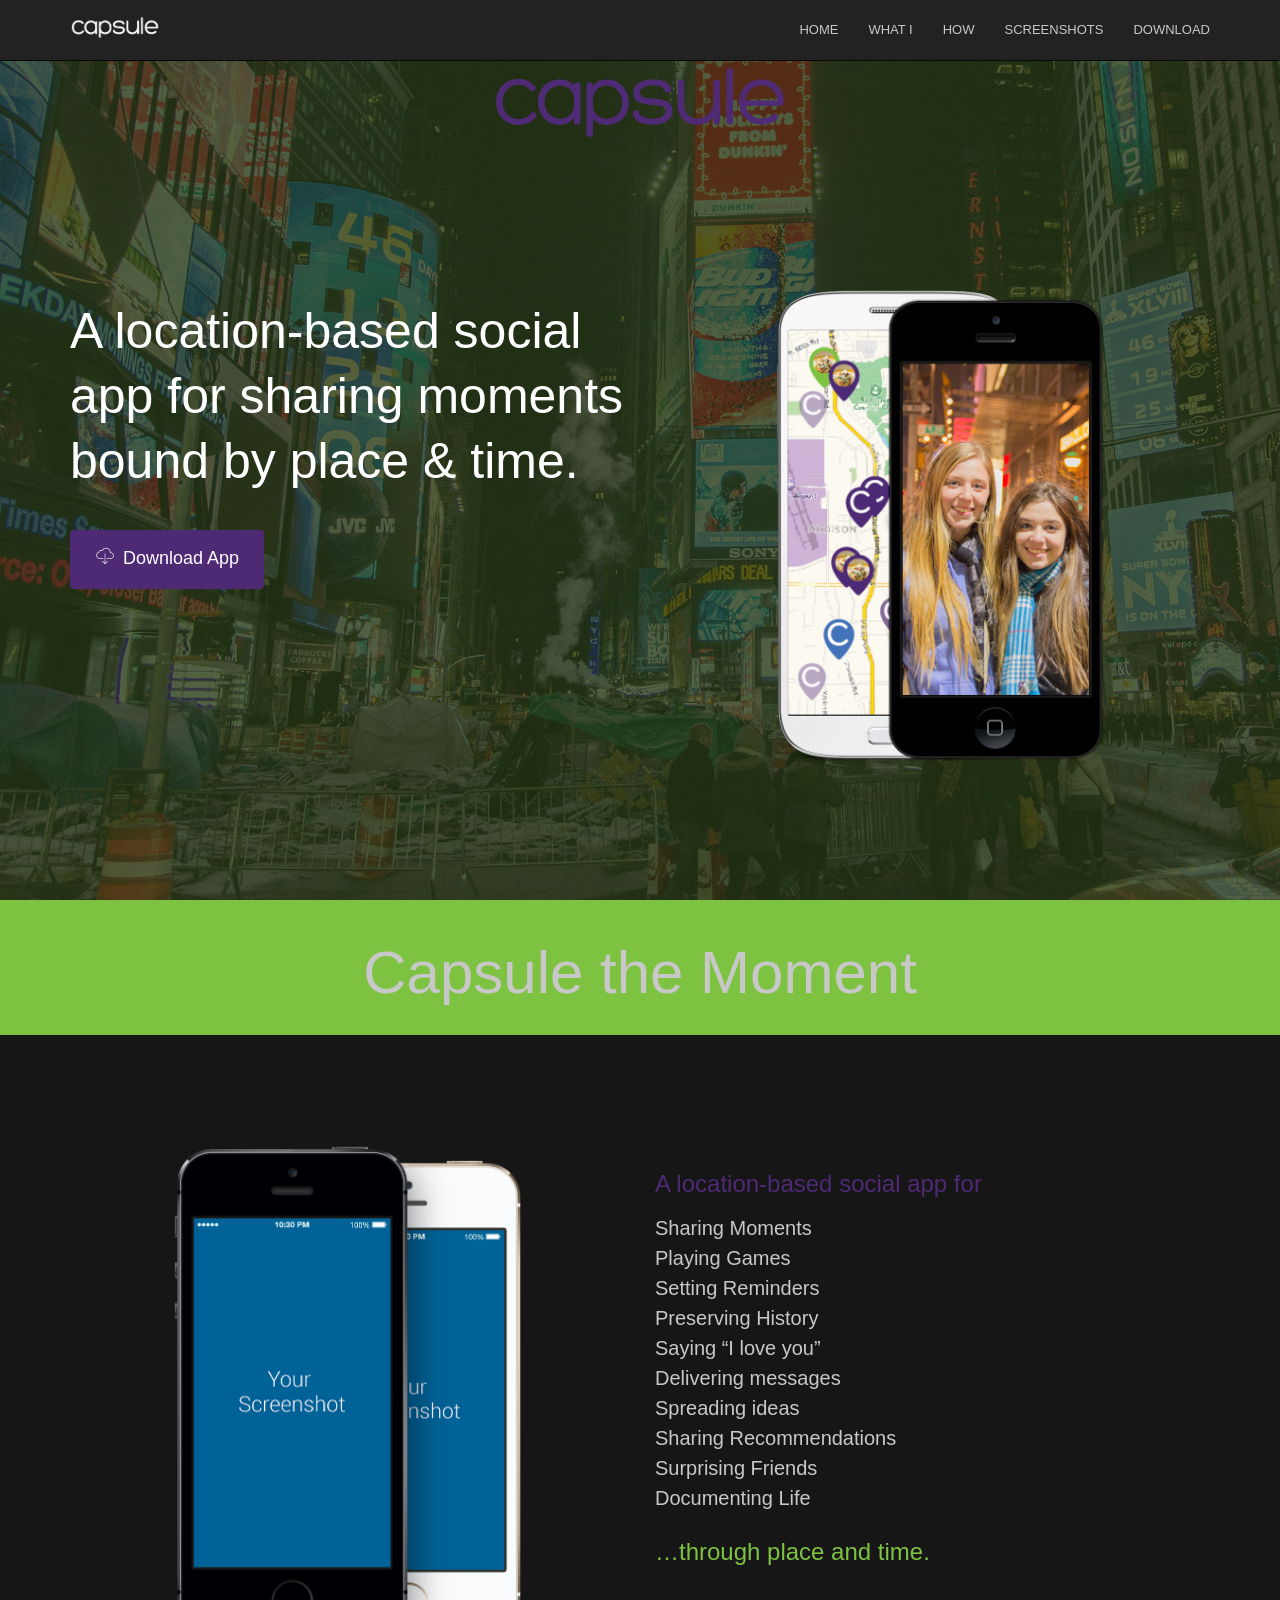
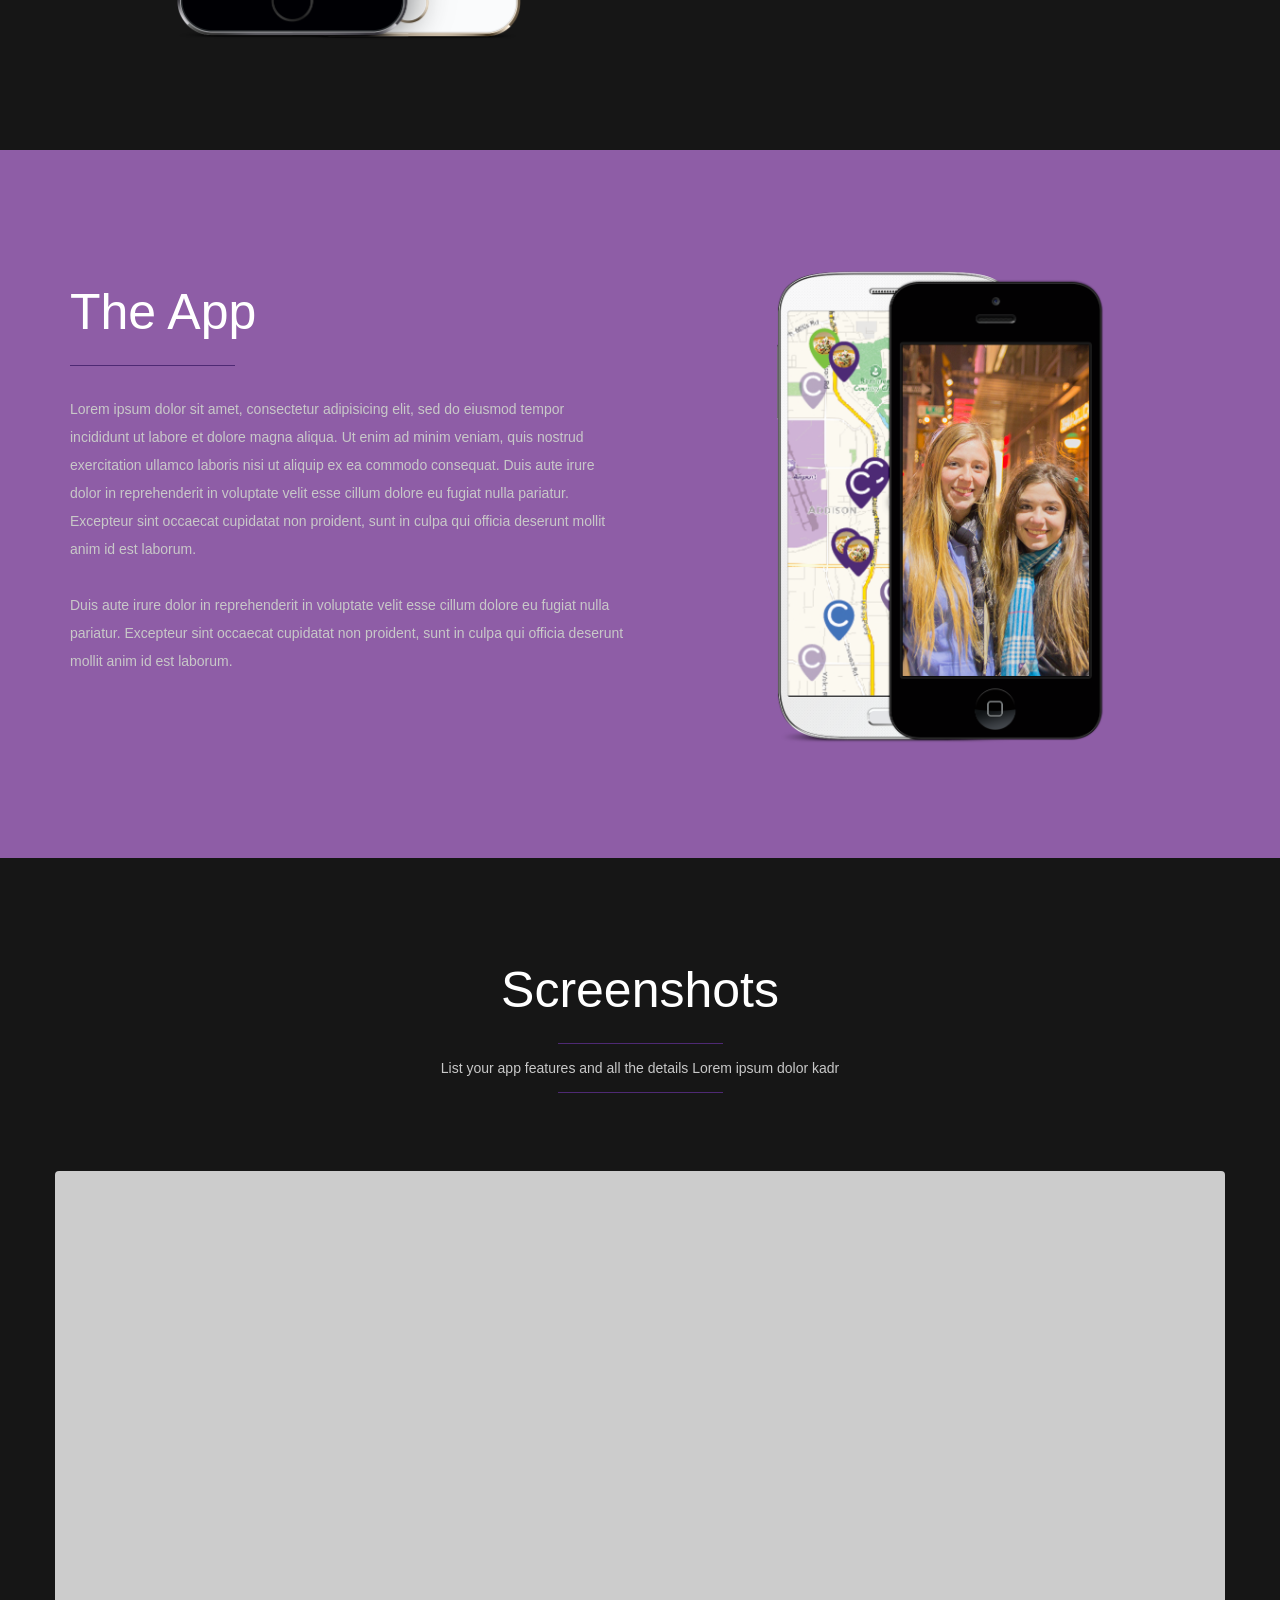
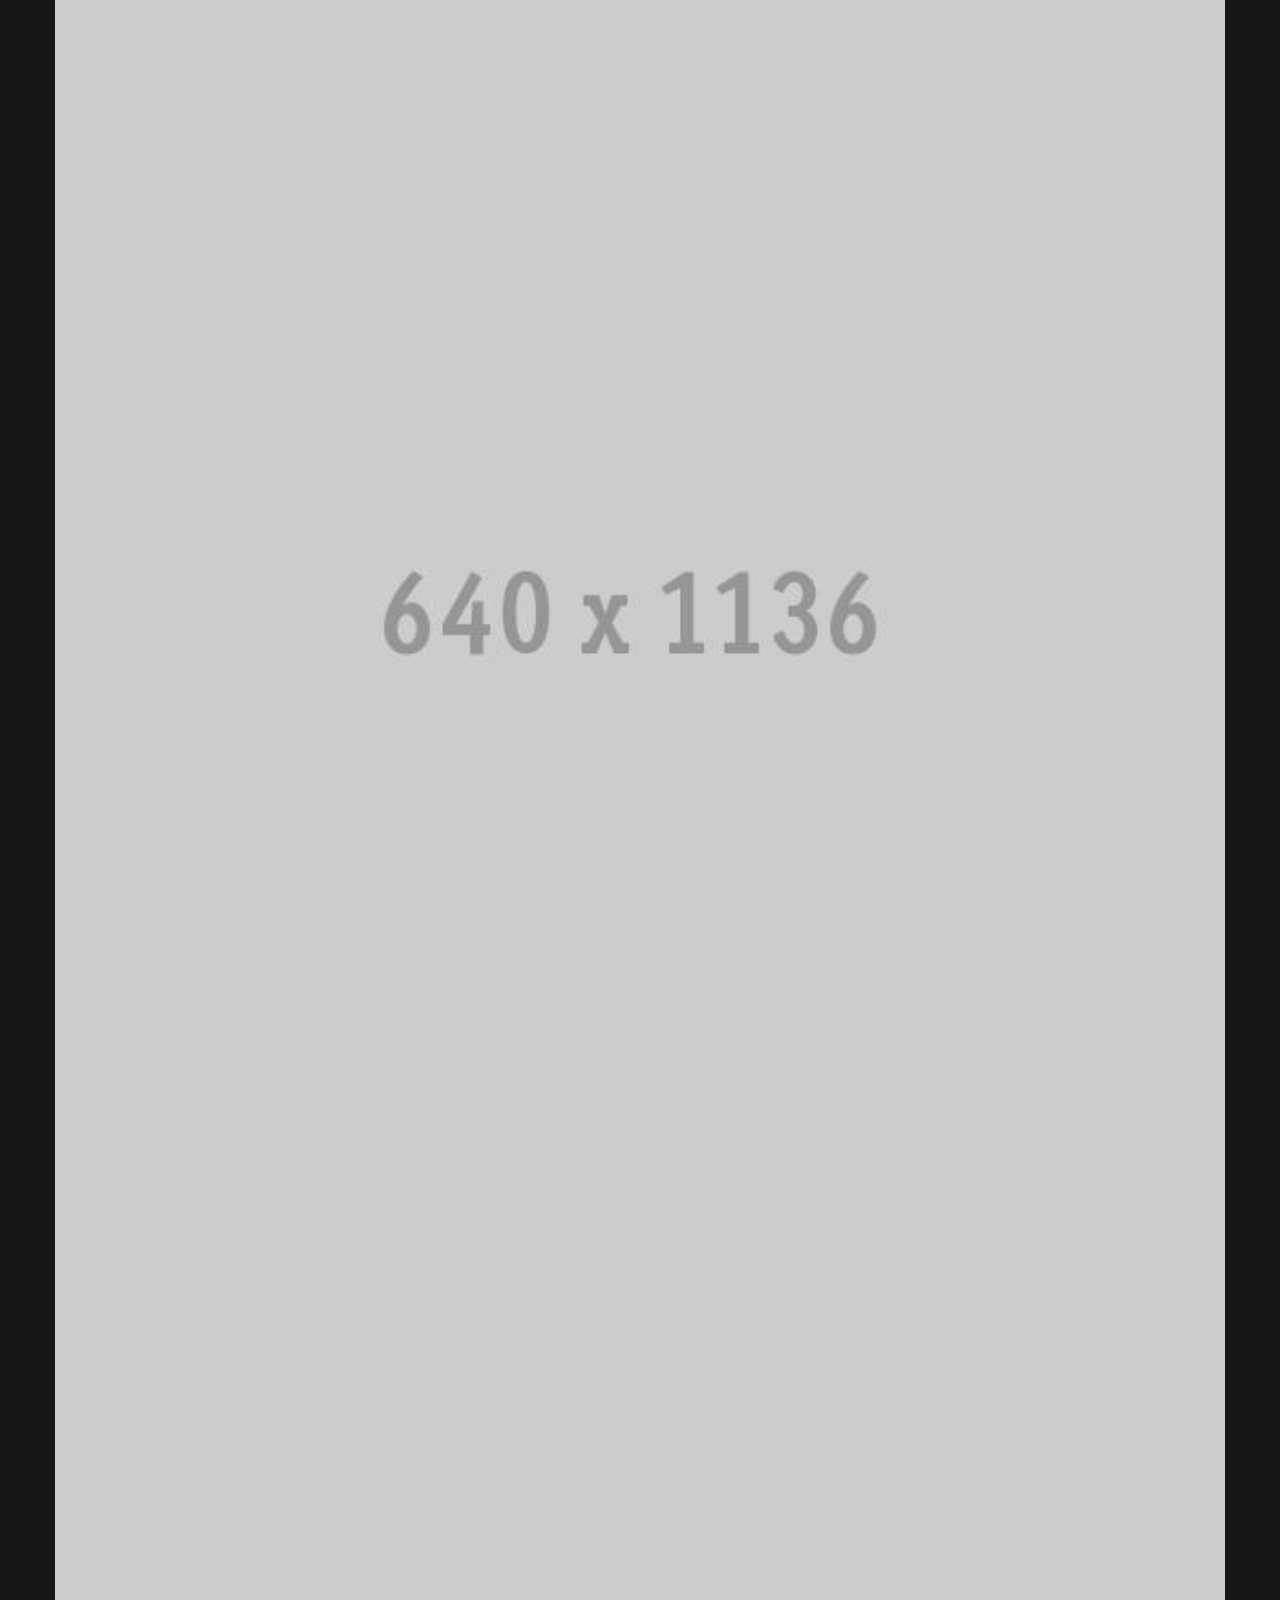
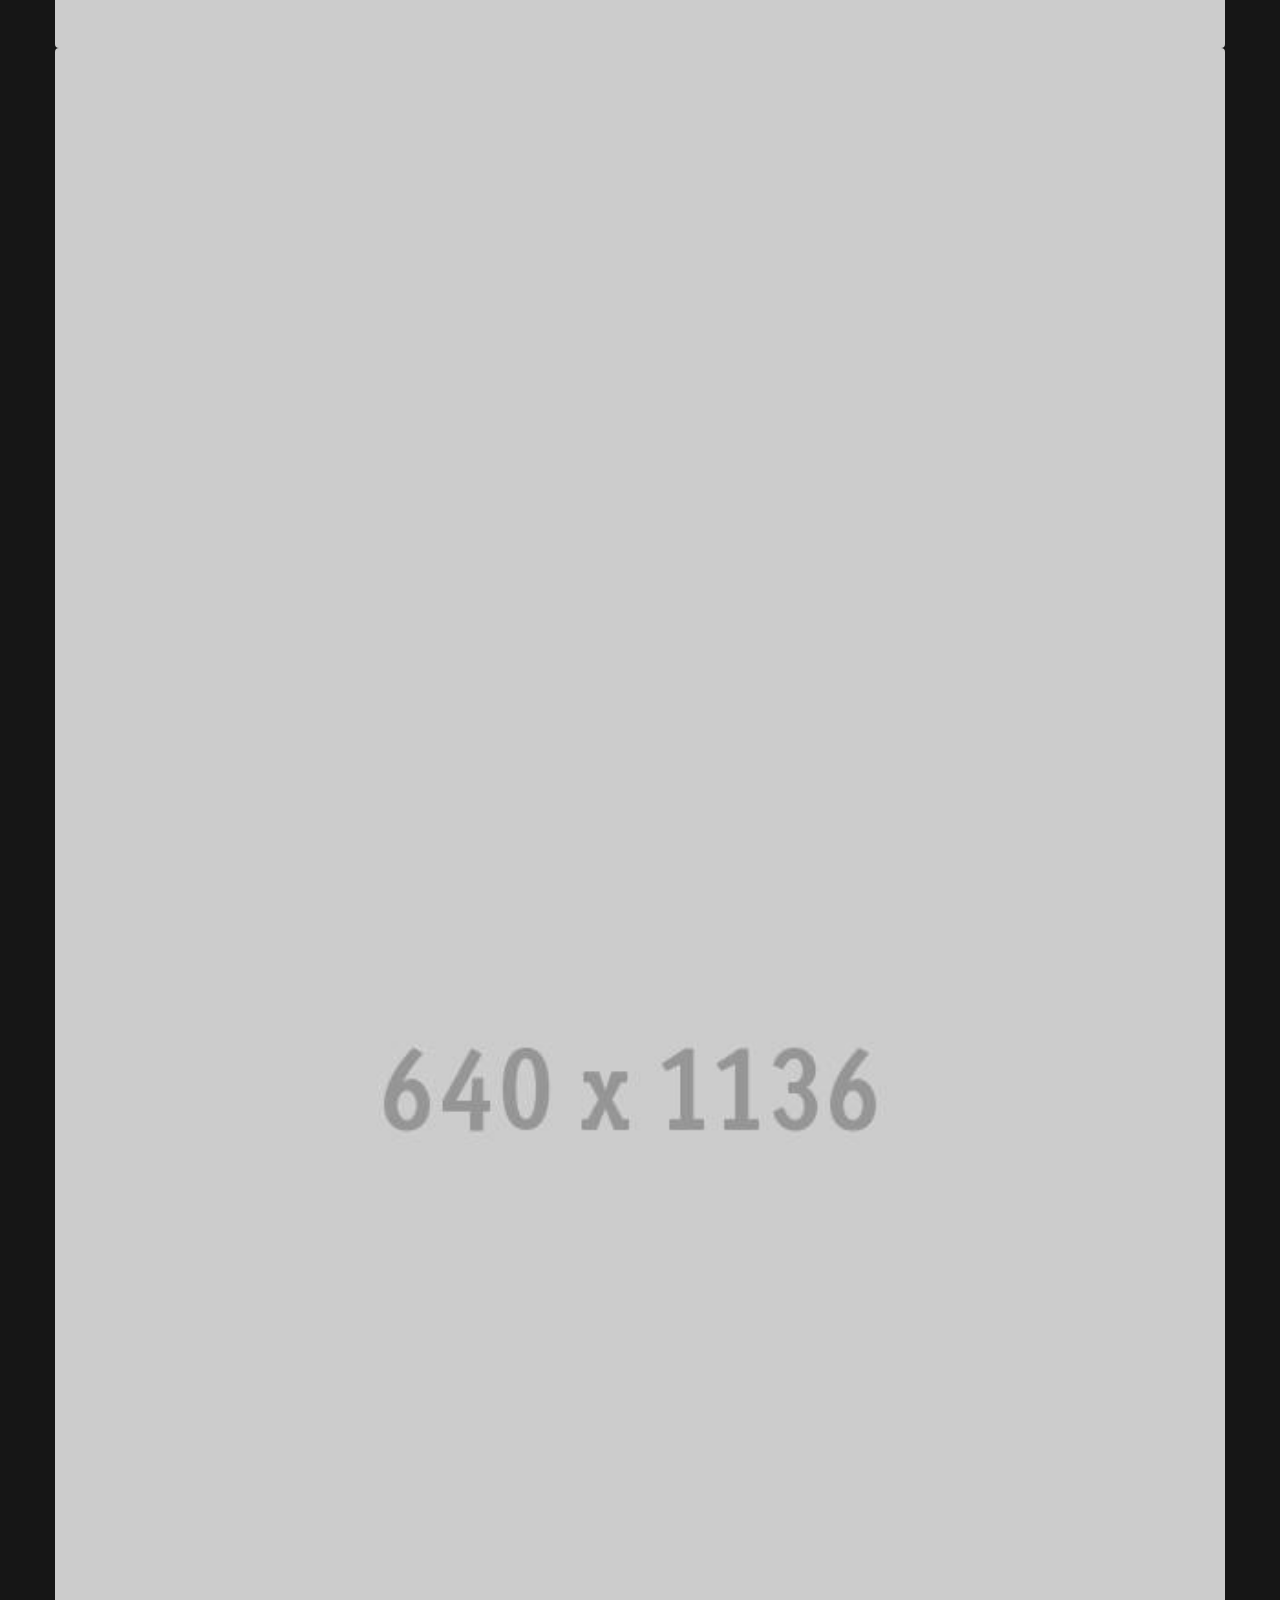
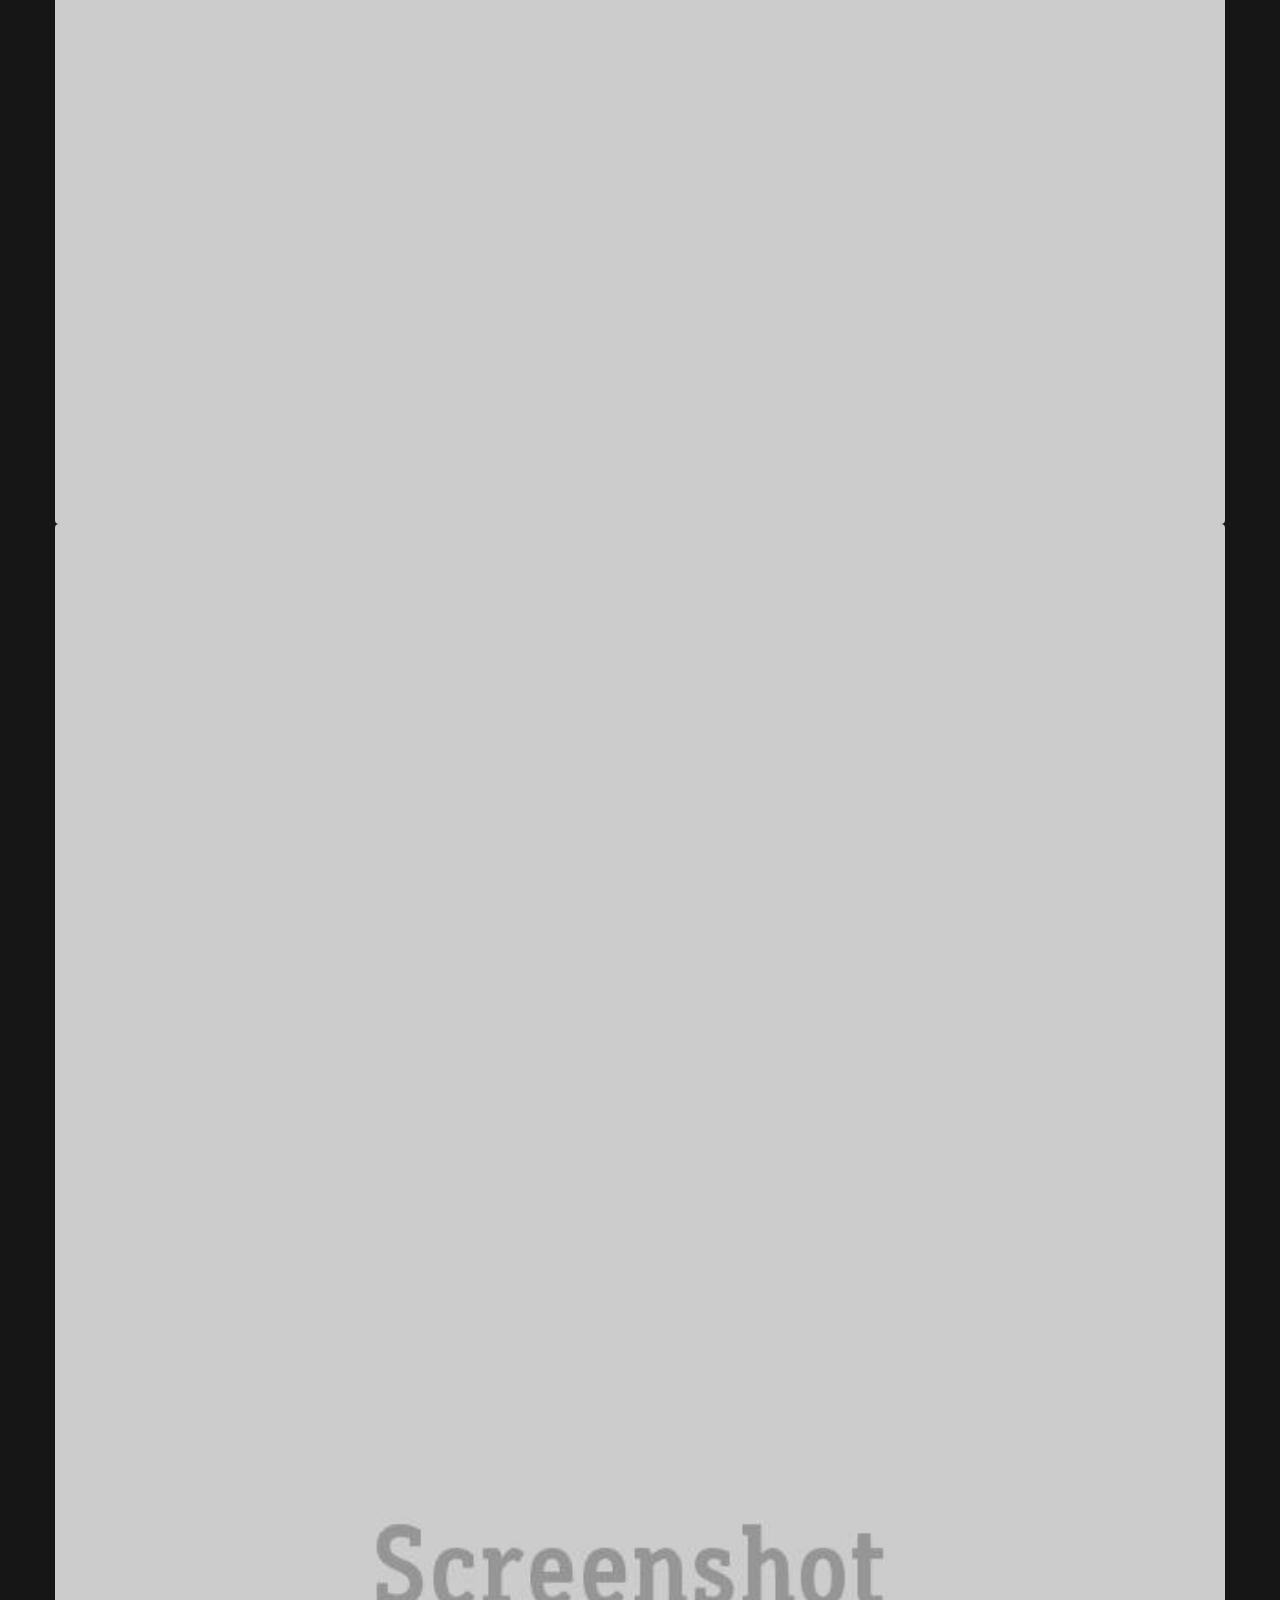
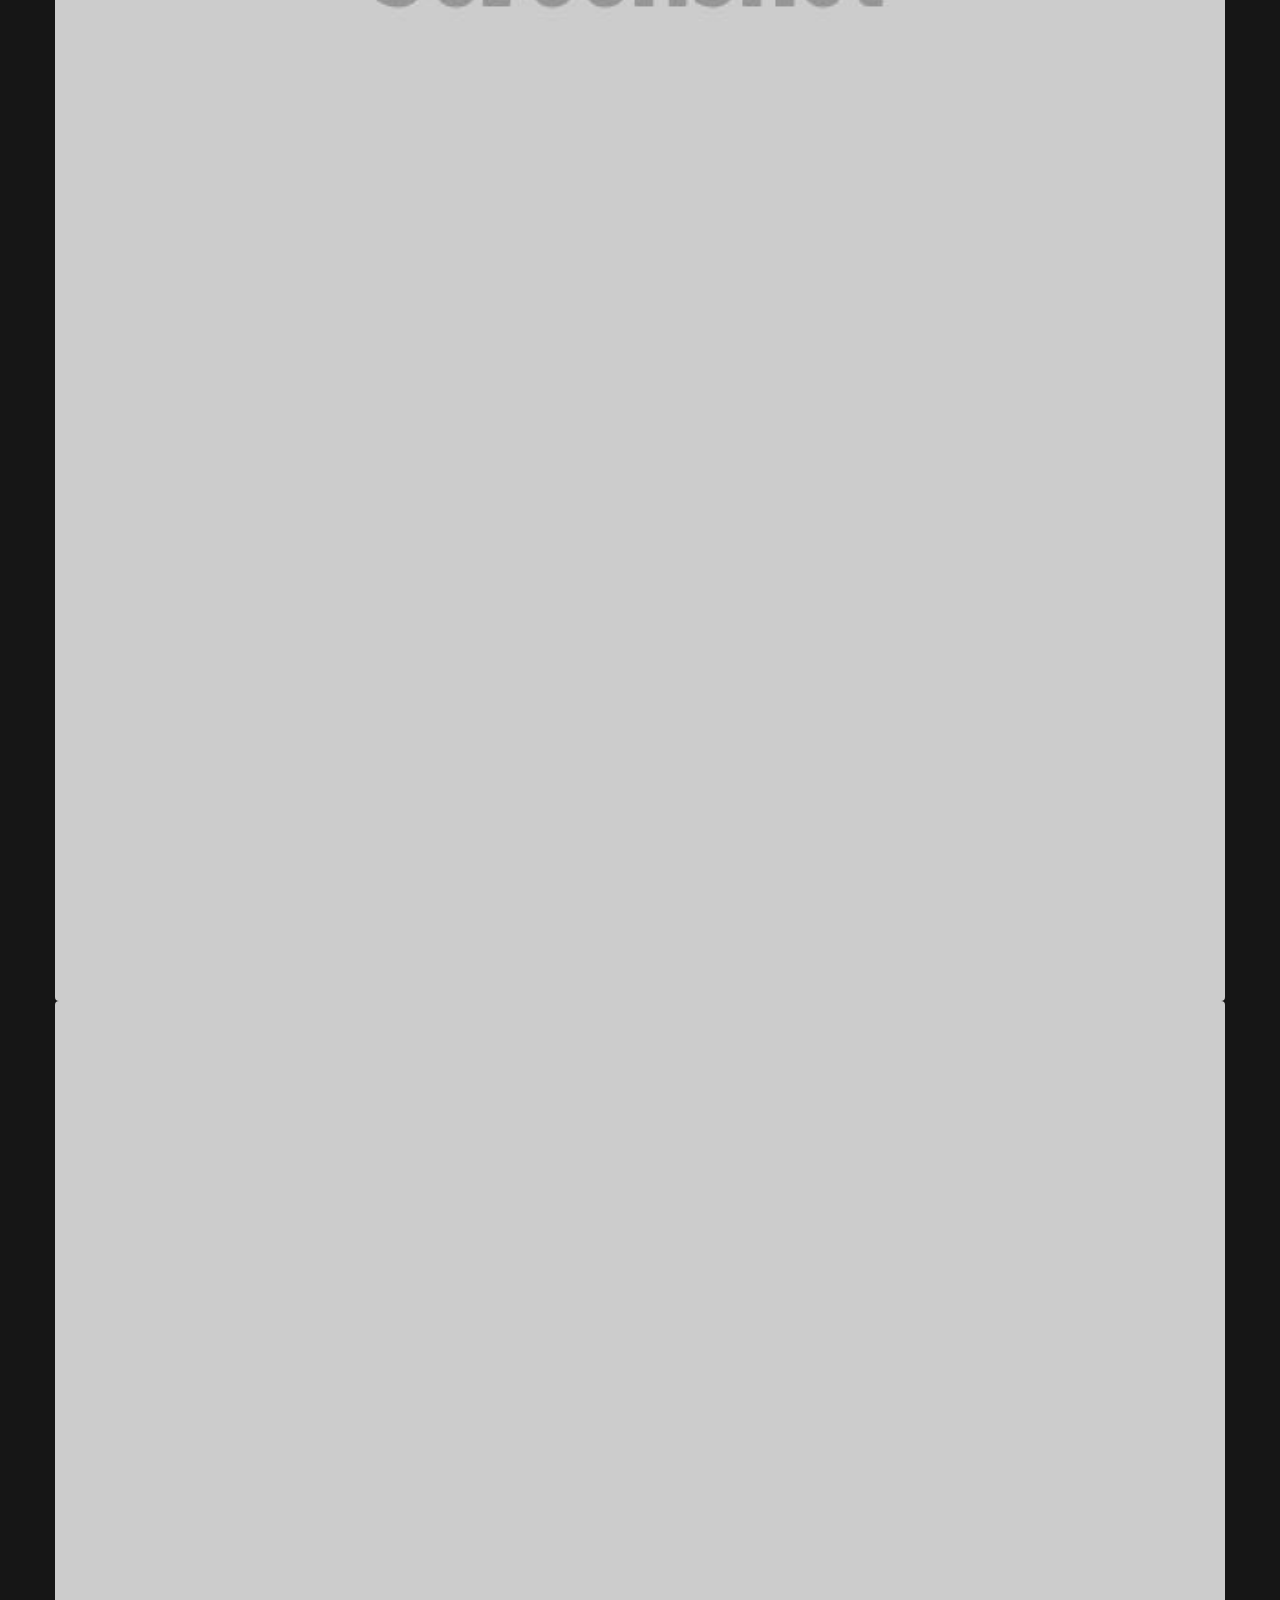
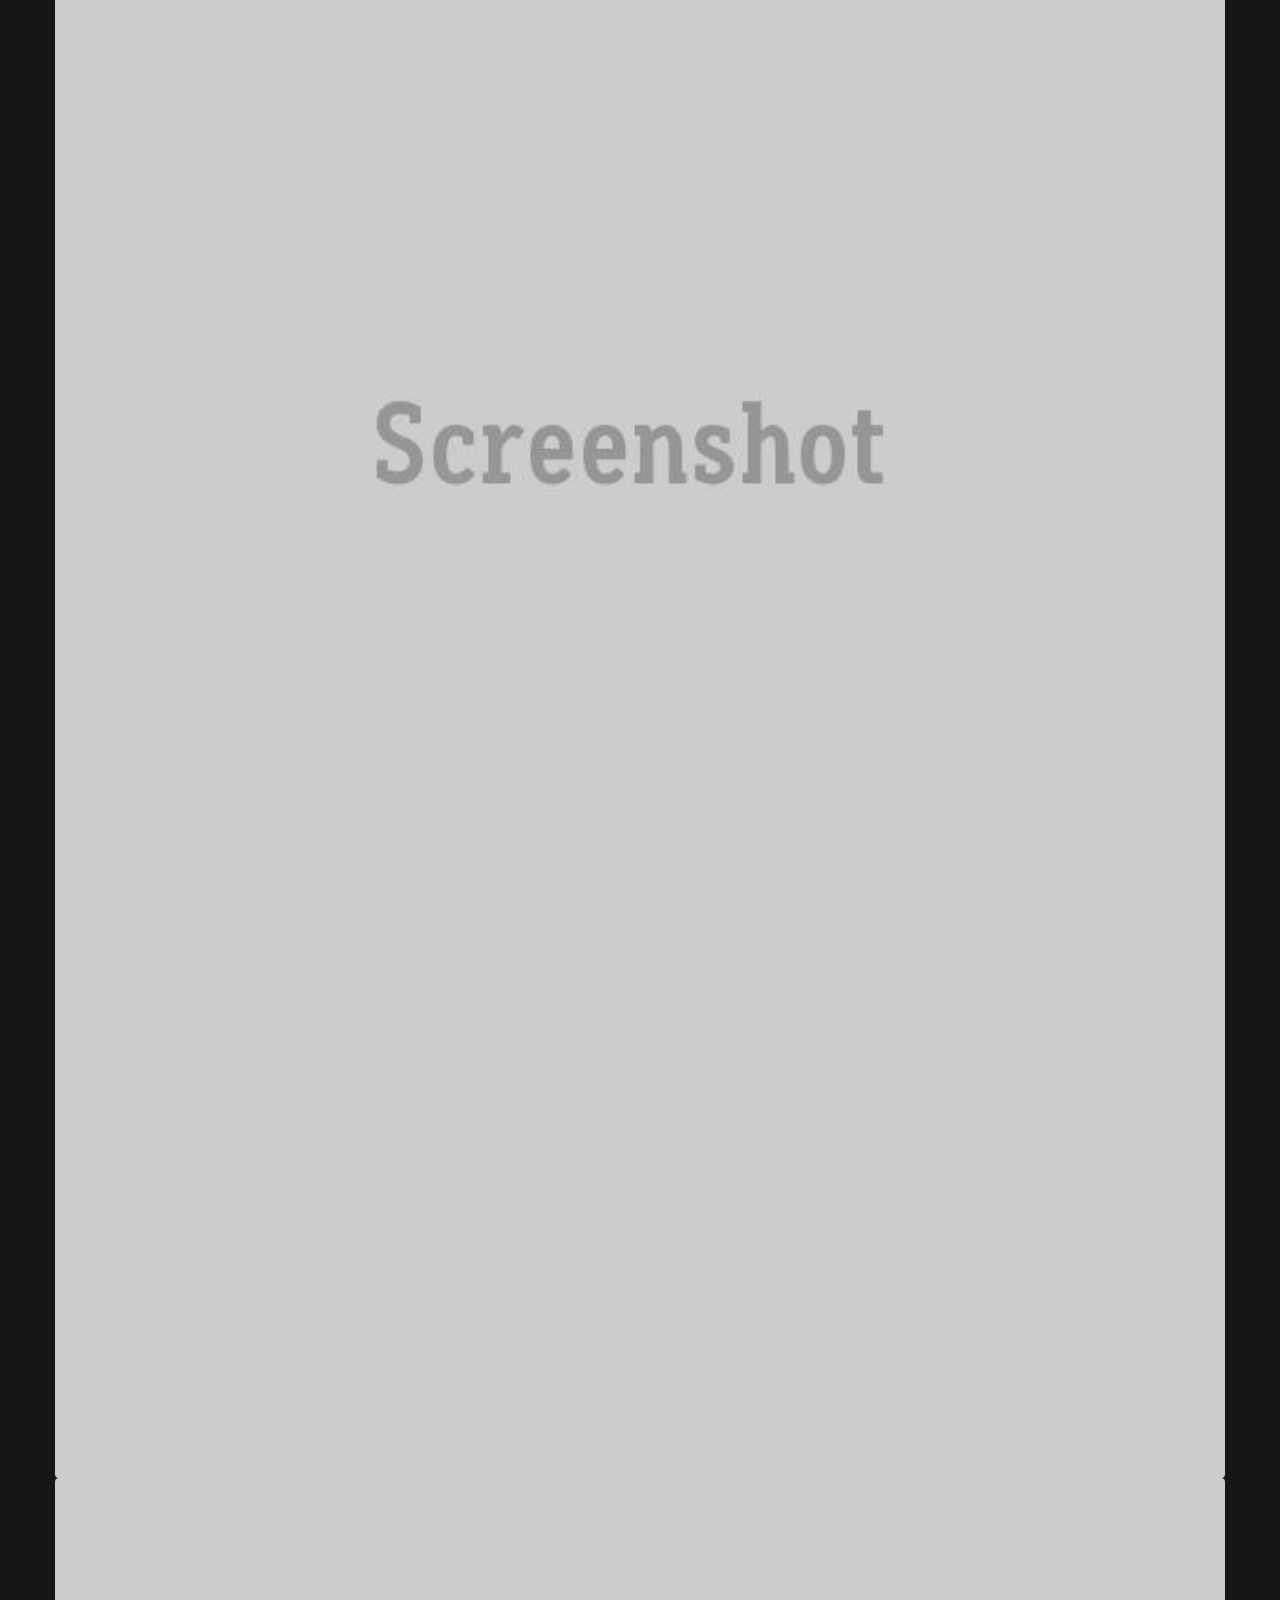
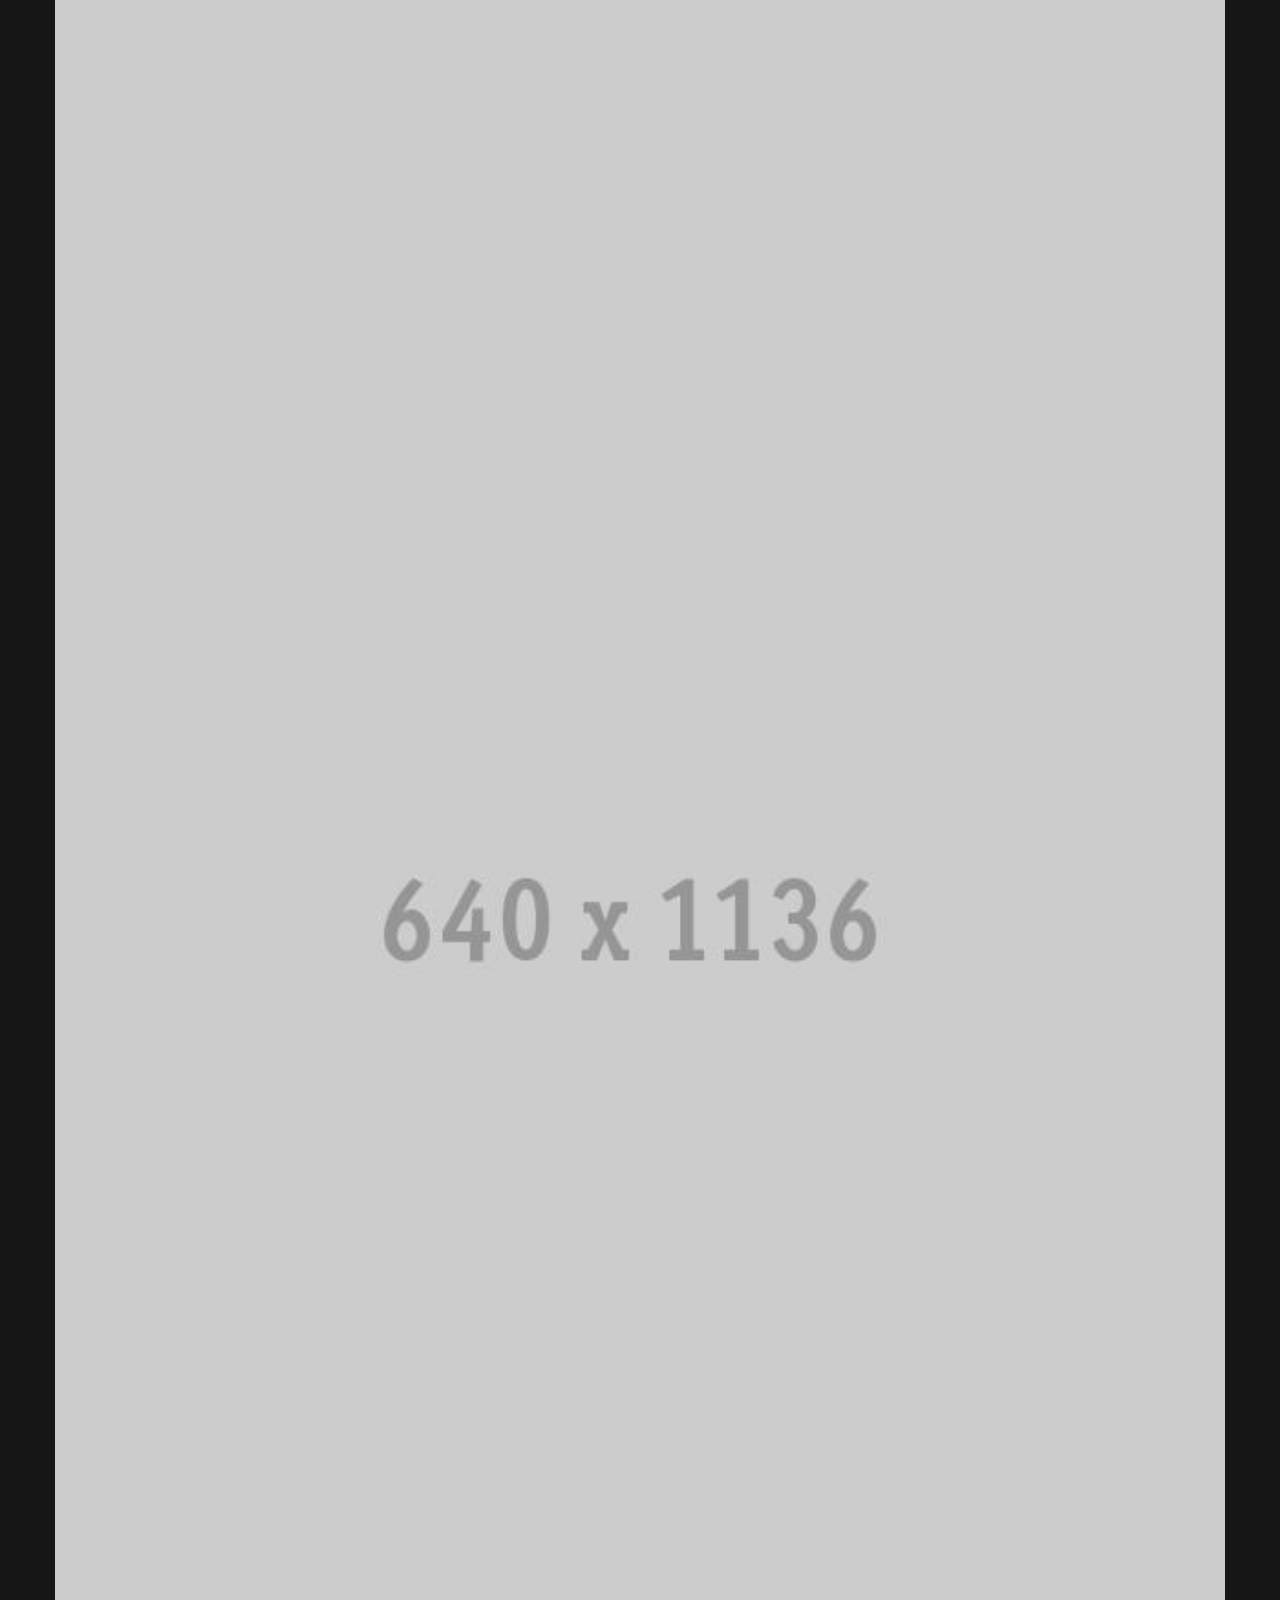
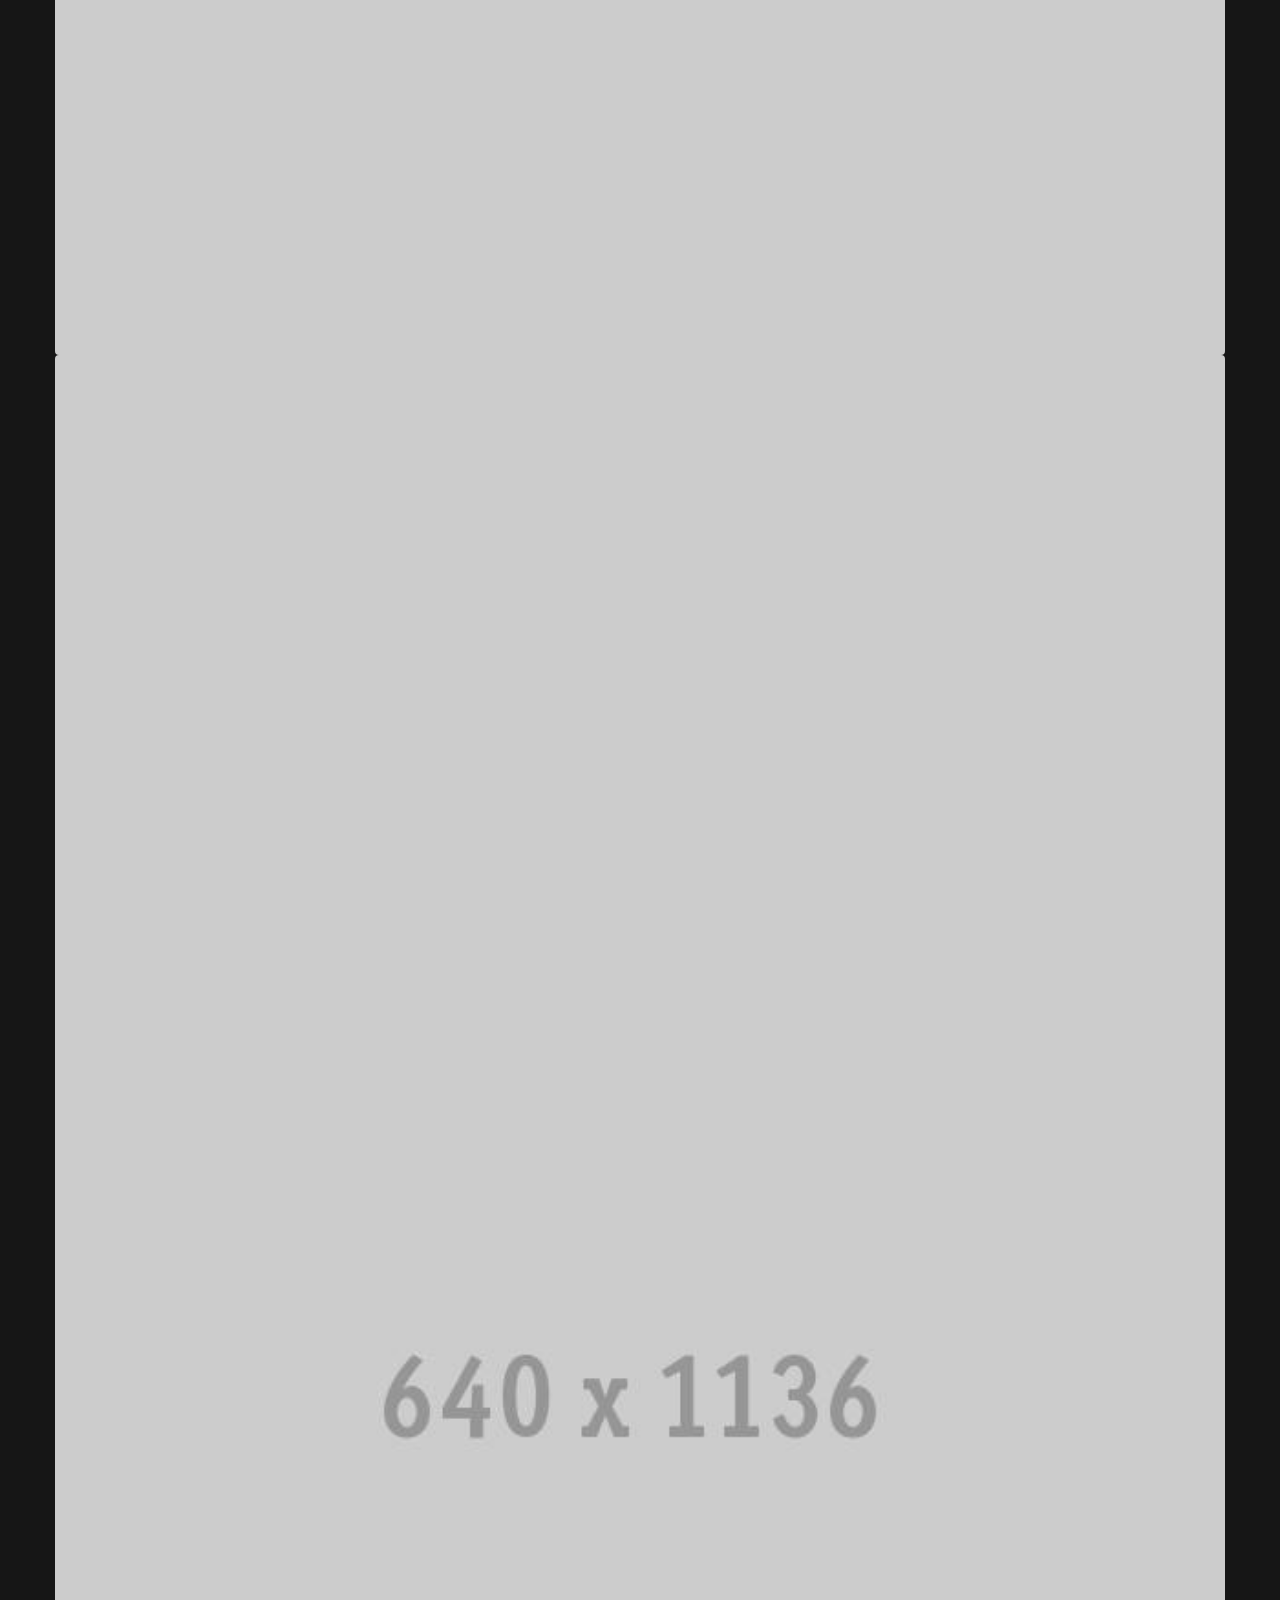
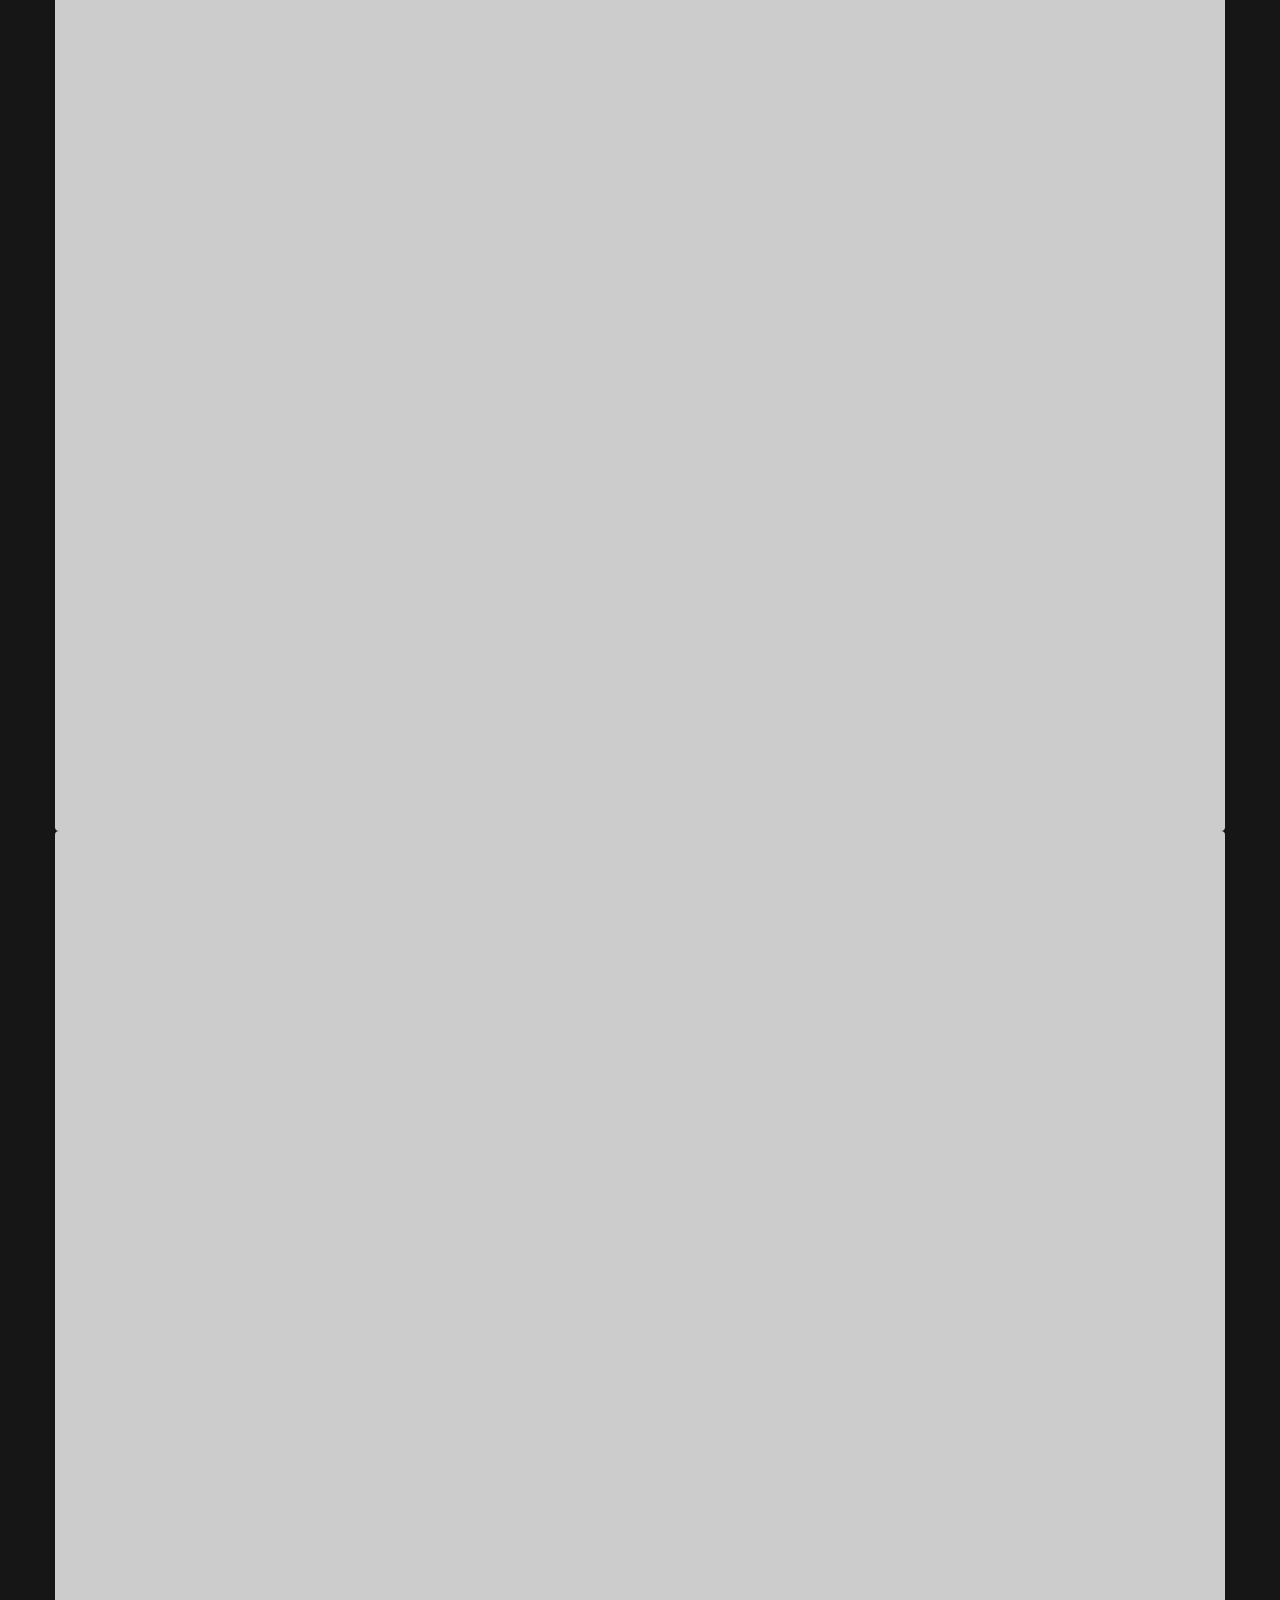
==== index.html @ 32f09cdf "copyright" ====
<!doctype html>
<html lang="en">
<head>
<meta charset="UTF-8">
<meta name="author" content="Mason Pelt">
<meta name="viewport" content="width=device-width, initial-scale=1, maximum-scale=1">

<!-- SITE TITLE -->
<title>Capsule The Moment</title>

<!-- =========================
      FAV AND TOUCH ICONS  
============================== -->
<link rel="icon" href="images/favicon.ico">
<link rel="apple-touch-icon" href="images/apple-touch-icon.png">
<link rel="apple-touch-icon" sizes="72x72" href="images/apple-touch-icon-72x72.png">
<link rel="apple-touch-icon" sizes="114x114" href="images/apple-touch-icon-114x114.png">

<!-- =========================
     STYLESHEETS   
============================== -->
<!-- BOOTSTRAP -->
<link rel="stylesheet" href="css/bootstrap.min.css">

<!-- FONT ICONS -->
<link rel="stylesheet" href="assets/elegant-icons/style.css">
<link rel="stylesheet" href="assets/app-icons/styles.css">
<!--[if lte IE 7]><script src="lte-ie7.js"></script><![endif]-->

<!-- WEB FONTS -->
<link href='http://fonts.googleapis.com/css?family=Roboto:100,300,100italic,400,300italic' rel='stylesheet' type='text/css'>

<!-- CAROUSEL AND LIGHTBOX -->
<link rel="stylesheet" href="css/owl.theme.css">
<link rel="stylesheet" href="css/owl.carousel.css">
<link rel="stylesheet" href="css/nivo-lightbox.css">
<link rel="stylesheet" href="css/nivo_themes/default/default.css">

<!-- ANIMATIONS -->
<link rel="stylesheet" href="css/animate.min.css">

<!-- CUSTOM STYLESHEETS -->
<link rel="stylesheet" href="css/styles.css">

<!-- COLORS -->
<link rel="stylesheet" href="css/colors/purple.css"> <!-- DEFAULT COLOR/ CURRENTLY USING -->

<!-- RESPONSIVE FIXES -->
<link rel="stylesheet" href="css/responsive.css">


<!--[if lt IE 9]>
			<script src="js/html5shiv.js"></script>
			<script src="js/respond.min.js"></script>
<![endif]-->

<!-- JQUERY -->
<script src="http://ajax.googleapis.com/ajax/libs/jquery/1.9.1/jquery.min.js"></script>

</head>

<body>
<!-- =========================
     PRE LOADER       
============================== -->
<div class="preloader">
  <div class="status">&nbsp;</div>
</div>

<!-- =========================
     HEADER   
============================== -->
<header class="header" data-stellar-background-ratio="0.5" id="home">

<!-- COLOR OVER IMAGE -->
<div class="color-overlay"> <!-- To make header full screen. Use .full-screen class with color overlay. Example: <div class="color-overlay full-screen">  -->
	
	<!-- STICKY NAVIGATION -->
	<div class="navbar navbar-inverse bs-docs-nav navbar-fixed-top sticky-navigation">
		<div class="container">
        <div class="navbar-header">
			<a class="navbar-brand" href="#"><img src="images/logo-white.png" alt=""></a>  
				<!-- LOGO ON STICKY NAV BAR -->
				<button type="button" class="navbar-toggle" data-toggle="collapse" data-target="#kane-navigation">
				<span class="sr-only">Toggle navigation</span>
				<span class="icon-bar"></span>
				<span class="icon-bar"></span>
				<span class="icon-bar"></span>
				</button>
			</div>
			
			<!-- NAVIGATION LINKS -->
			<div class="navbar-collapse collapse" id="kane-navigation">
				<ul class="nav navbar-nav navbar-right main-navigation">
					<li><a href="#home">Home</a></li>
					<li><a href="#brief1">What i</a></li>
					<li><a href="#brief2">How</a></li>
					<li><a href="#screenshot-section">Screenshots</a></li>
					<li><a href="#download">Download</a></li>
				</ul>
			</div>
		</div> <!-- /END CONTAINER -->
	</div> <!-- /END STICKY NAVIGATION -->
	
	
	<!-- CONTAINER -->
	<div class="container">
		
		<!-- ONLY LOGO ON HEADER -->
		<div class="only-logo">
			<div class="navbar">
				<div class="navbar-header">
					<img src="images/logo@2x.png" alt="">
				</div>
			</div>
		</div> <!-- /END ONLY LOGO ON HEADER -->
		
		<div class="row home-contents">
			<div class="col-md-6 col-sm-6">
				
				<!-- HEADING AND BUTTONS -->
				<div class="intro-section">
					
					<!-- WELCOM MESSAGE -->
					<h2 class="intro">A location-based social app for sharing moments bound by place & time. </h2>			
					<!-- BUTTON -->
					<div class="buttons" id="download-button">
						
						<a href="#download" class="btn btn-default btn-lg standard-button"><i class="icon-app-download"></i>Download App</a>
						
					</div>
					<!-- /END BUTTONS -->
					
				</div>
				<!-- /END HEADNING AND BUTTONS -->
				
			</div>
			
			
			<div class="col-md-6 col-sm-6 hidden-xs">
			    
			    <!-- PHONE IMAGE WILL BE HIDDEN IN TABLET PORTRAIT AND MOBILE-->
			    <div class="phone-image">
			    <img src="images/2-iphone-right.png" class="img-responsive" alt="">
			    </div>
			    
			</div>
			
		</div>
		<!-- /END ROW -->
		
	</div>
	<!-- /END CONTAINER -->
</div>
<!-- /END COLOR OVERLAY -->
</header>
<!-- /END HEADER -->

<!-- =========================
     FEATURES 
============================== -->
				<!-- FEATURE HEADING AND DESCRIPTION -->
				<div class="fetaure-details">
						 <h1>Capsule the Moment</h1>
					</p>
				</div>

</section>
<!-- =========================
     BRIEF LEFT SECTION 
============================== -->
<section class="app-brief deep-dark-bg" id="brief1">

<div class="container">
	
	<div class="row">
		
		<!-- PHONES IMAGE -->
		<div class="col-md-6 wow fadeInRight animated" data-wow-offset="10" data-wow-duration="1.5s">
			<div class="phone-image">
				<img src="images/2-iphone-left.png" alt="">
			</div>
		</div>
		
		<!-- RIGHT SIDE WITH BRIEF -->
		<div class="col-md-6 left-align wow fadeInLeft animated" data-wow-offset="10" data-wow-duration="1.5s">
			
			<!-- SECTION TITLE -->
			<h3 class="purple-text">A location-based social app for</h3>
			<ul>
	<h4><li>Sharing Moments</li>
	<li>Playing Games</li>
	<li>Setting Reminders</li>
	<li>Preserving History</li>
	<li>Saying “I love you”</li>
	<li>Delivering messages</li>
	<li>Spreading ideas</li>
	<li>Sharing Recommendations</li>
	<li>Surprising Friends</li>
	<li>Documenting Life</li></h4>
</ul>
<h3 class="green-text">…through place and time.</h3>
		</div>
		<!-- /END RIGHT BRIEF -->
		
	</div>
	<!-- /END ROW -->
	
</div>
<!-- /END CONTAINER -->

</section>
<!-- /END SECTION -->


<!-- =========================
     BRIEF RIGHT SECTION 
============================== -->
<section class="app-brief" id="brief2">

<div class="container">
	
	<div class="row">
		
		<!-- BRIEF -->
		<div class="col-md-6 left-align wow fadeInLeft animated" data-wow-offset="10" data-wow-duration="1.5s">
			
			<!-- SECTION TITLE -->
			<h2 class="white-text">The App</h2>
			
			<div class="colored-line-left">
			</div>
			
			<p>
				Lorem ipsum dolor sit amet, consectetur adipisicing elit, sed do eiusmod tempor incididunt ut labore et dolore magna aliqua. Ut enim ad minim veniam, quis nostrud exercitation ullamco laboris nisi ut aliquip ex ea commodo consequat. Duis aute irure dolor in reprehenderit in voluptate velit esse cillum dolore eu fugiat nulla pariatur. Excepteur sint occaecat cupidatat non proident, sunt in culpa qui officia deserunt mollit anim id est laborum.<br/><br/>
				Duis aute irure dolor in reprehenderit in voluptate velit esse cillum dolore eu fugiat nulla pariatur. Excepteur sint occaecat cupidatat non proident, sunt in culpa qui officia deserunt mollit anim id est laborum.
			</p>
			
		</div>
		<!-- /ENDBRIEF -->
		
		<!-- PHONES IMAGE -->
		<div class="col-md-6 wow fadeInRight animated" data-wow-offset="10" data-wow-duration="1.5s">
			<div class="phone-image">
				<img src="images/2-iphone-right.png" alt="">
			</div>
		</div>
		<!-- /END PHONES IMAGE -->
		
	</div>
	<!-- /END ROW -->
	
</div>
<!-- /END CONTAINER -->

</section>
<!-- /END SECTION -->

<!-- =========================
     SCREENSHOTS
============================== -->
<section class="screenshots deep-dark-bg" id="screenshot-section">

<div class="container">
	
	<!-- SECTION HEADER -->
	<div class="section-header wow fadeIn animated" data-wow-offset="10" data-wow-duration="1.5s">
		
		<!-- SECTION TITLE -->
		<h2 class="white-text">Screenshots</h2>
		
		<div class="colored-line">
		</div>
		<div class="section-description">
			List your app features and all the details Lorem ipsum dolor kadr
		</div>
		<div class="colored-line">
		</div>
		
	</div>
	<!-- /END SECTION HEADER -->
	
	<div class="row wow bounceIn animated" data-wow-offset="10" data-wow-duration="1.5s">
		
		<div id="screenshots" class="owl-carousel owl-theme">
			
			<div class="shot">
				<a href="images/screenshots/1.jpg" data-lightbox-gallery="screenshots-gallery"><img src="images/screenshots/1.jpg" alt="Screenshot"></a>
			</div>
			
			<div class="shot">
				<a href="images/screenshots/3.jpg" data-lightbox-gallery="screenshots-gallery"><img src="images/screenshots/3.jpg" alt="Screenshot"></a>
			</div>
			
			<div class="shot">
				<a href="images/screenshots/2.jpg" data-lightbox-gallery="screenshots-gallery"><img src="images/screenshots/2.jpg" alt="Screenshot"></a>
			</div>
			
			<div class="shot">
				<a href="images/screenshots/4.jpg" data-lightbox-gallery="screenshots-gallery"><img src="images/screenshots/4.jpg" alt="Screenshot"></a>
			</div>
			
			<div class="shot">
				<a href="images/screenshots/1.jpg" data-lightbox-gallery="screenshots-gallery"><img src="images/screenshots/1.jpg" alt="Screenshot"></a>
			</div>
			
			<div class="shot">
				<a href="images/screenshots/3.jpg" data-lightbox-gallery="screenshots-gallery"><img src="images/screenshots/3.jpg" alt="Screenshot"></a>
			</div>
			
			<div class="shot">
				<a href="images/screenshots/2.jpg" data-lightbox-gallery="screenshots-gallery"><img src="images/screenshots/2.jpg" alt="Screenshot"></a>
			</div>
			
			<div class="shot">
				<a href="images/screenshots/4.jpg" data-lightbox-gallery="screenshots-gallery"><img src="images/screenshots/4.jpg" alt="Screenshot"></a>
			</div>
			
		</div>
		<!-- /END SCREENSHOTS -->
		
	</div>
	<!-- /END ROW -->
	
</div>
<!-- /END CONTAINER -->

</section>
<!-- /END SCREENSHOTS SECTION -->


<!-- =========================
     DOWNLOAD NOW 
============================== -->
<section class="download" id="download">
	<div class="container">
		<div class="row">
			<div class="col-md-8 col-md-offset-2">
				
				<!-- DOWNLOAD BUTTONS AREA -->
				<div class="download-container">
					<h2 class=" wow fadeInLeft animated" data-wow-offset="10" data-wow-duration="1.5s">Download the app on</h2>
					
					<!-- BUTTONS -->
					<div class="buttons wow fadeInRight animated" data-wow-offset="10" data-wow-duration="1.5s">
						
						<a href="" class="btn btn-default btn-lg standard-button"><i class="icon-app-store"></i>App Store</a>
						<a href="" class="btn btn-default btn-lg standard-button"><i class="icon-google-play"></i>Play Store</a>
						
					</div>
					<!-- /END BUTTONS -->
					
				</div>
				<!-- END OF DOWNLOAD BUTTONS AREA -->
				
				
				<!-- SUBSCRIPTION FORM WITH TITLE -->
				<div class="subscription-form-container">
					
					<h2 class="wow fadeInLeft animated" data-wow-offset="10" data-wow-duration="1.5s">Subscribe Now!</h2>
					
					<!-- =====================
					     MAILCHIMP FORM STARTS 
					     ===================== -->
					
					<form class="subscription-form mailchimp form-inline wow fadeInRight animated" data-wow-offset="10" data-wow-duration="1.5s" role="form">
						
						<!-- SUBSCRIPTION SUCCESSFUL OR ERROR MESSAGES -->
						<h4 class="subscription-success"></h4>
						<h4 class="subscription-error"></h4>
						
						<!-- EMAIL INPUT BOX -->
						<input type="email" name="email" id="subscriber-email" placeholder="Your Email" class="form-control input-box">
						
						<!-- SUBSCRIBE BUTTON -->
						<button type="submit" id="subscribe-button" class="btn btn-default standard-button">Subscribe</button>
						
					</form>
					<!-- /END MAILCHIMP FORM STARTS -->
					
					<!-- =====================
					     LOCAL TXT FORM STARTS 
					     ===================== -->
					     
					<!-- THIS FORM IS COMMENTED TO HIDE 
					
					<form class="subscription-form form-inline wow fadeInRight animated" data-wow-offset="10" data-wow-duration="1.5s" id="subscribe" role="form">
						
						<h4 class="subscription-success"><i class="icon_check"></i> Thank you! We will notify you soon.</h4>
						<h4 class="subscription-error">Something Wrong!</h4>
						
						<input type="email" name="email" id="subscriber-email" placeholder="Your Email" class="form-control input-box">
						
						<button type="submit" id="subscribe-button" class="btn btn-default standard-button">Subscribe</button>
						
					</form>
					
					-->
					
					<!-- / LOCAL TXT SAVING FORM END -->

				</div>
                <!-- END OF SUBSCRIPTION FORM WITH TITLE -->
				
			</div> 
			<!-- END COLUMN -->
			
		</div> 
		<!-- END ROW -->
		
	</div>
	<!-- /END CONTAINER -->
</div>
<!-- /END COLOR OVERLAY -->

</section>
<!-- /END DOWNLOAD SECTION -->


<!-- =========================
     FOOTER 
============================== -->
<footer>
<div class="container">
	<div class="contact-box wow rotateIn animated" data-wow-offset="10" data-wow-duration="1.5s">
		<!-- CONTACT BUTTON TO EXPAND OR COLLAPSE FORM -->
		<a class="btn contact-button expand-form"><i class="icon_mail_alt"></i></a>
		
		<!-- EXPANDED CONTACT FORM -->
		<div class="row expanded-contact-form">
			
			<div class="col-md-8 col-md-offset-2">
				
				<!-- FORM -->
				<form class="contact-form" id="contact" role="form">
					
					<!-- IF MAIL SENT SUCCESSFULLY -->
					<h4 class="success">
						<i class="icon_check"></i> Your message has been sent successfully.
					</h4>
					
						<!-- IF MAIL SENDING UNSUCCESSFULL -->
					<h4 class="error">
						<i class="icon_error-circle_alt"></i> E-mail must be valid and message must be longer than 1 character.
					</h4>
					
					<div class="col-md-6">
						<input class="form-control input-box" id="name" type="text" name="name" placeholder="Your Name">
					</div>
					
					<div class="col-md-6">
						<input class="form-control input-box" id="email" type="email" name="email" placeholder="Your Email">
					</div>
					
					<div class="col-md-12">
						<input class="form-control input-box" id="subject" type="text" name="subject" placeholder="Subject">
						<textarea class="form-control textarea-box" id="message" rows="8" placeholder="Message"></textarea>
					</div>
                    
					<button class="btn btn-primary standard-button2 ladda-button" type="submit" id="submit" name="submit" data-style="expand-left">Send Message</button>
					
				</form>
				<!-- /END FORM -->
				
			</div>
			
		</div>
		<!-- /END EXPANDED CONTACT FORM -->
		
	</div>
	<!-- /END CONTACT BOX -->
	
	<!-- LOGO -->
	<img src="images/logo.png" alt="LOGO" class="responsive-img">
	
	<!-- SOCIAL ICONS -->
	<ul class="social-icons">
		<li><a href=""><i class="social_facebook_square"></i></a></li>
		<li><a href=""><i class="social_twitter_square"></i></a></li>
		<li><a href=""><i class="social_pinterest_square"></i></a></li>
		<li><a href=""><i class="social_googleplus_square"></i></a></li>
		<li><a href=""><i class="social_instagram_square"></i></a></li>
		<li><a href=""><i class="social_dribbble_square"></i></a></li>
		<li><a href=""><i class="social_flickr_square"></i></a></li>
	</ul>
	
	<!-- COPYRIGHT TEXT -->
	<p class="copyright">
		©2014, All Rights Reserved
	</p>

</div>
<!-- /END CONTAINER -->
 
</footer>
<!-- /END FOOTER -->


<!-- =========================
     SCRIPTS 
============================== -->

<script src="js/bootstrap.min.js"></script>
<script src="js/smoothscroll.js"></script>
<script src="js/jquery.scrollTo.min.js"></script>
<script src="js/jquery.localScroll.min.js"></script>
<script src="js/owl.carousel.min.js"></script>
<script src="js/nivo-lightbox.min.js"></script>
<script src="js/simple-expand.min.js"></script>
<script src="js/wow.min.js"></script>
<script src="js/jquery.stellar.min.js"></script>
<script src="js/retina-1.1.0.min.js"></script>
<script src="js/jquery.nav.js"></script>
<script src="js/matchMedia.js"></script>
<script src="js/jquery.ajaxchimp.min.js"></script>
<script src="js/custom.js"></script>

</body>
</html>
---- assets/elegant-icons/style.css ----
@font-face {
	font-family: 'ElegantIcons';
	src:url('fonts/ElegantIcons.eot');
	src:url('fonts/ElegantIcons.eot?#iefix') format('embedded-opentype'),
		url('fonts/ElegantIcons.ttf') format('truetype'),
		url('fonts/ElegantIcons.svg#ElegantIcons') format('svg'),
		url('fonts/ElegantIcons.woff') format('woff');
	font-weight: normal;
	font-style: normal;
}

@media screen and (-webkit-min-device-pixel-ratio:0) {
@font-face {
	font-family:"Helvetica Neue", Helvetica, Arial, 
/*font-family: 'ElegantIcons';
src: url('fonts/ElegantIcons.svg#ElegantIcons') format('svg');*/

}
}

/* Use the following CSS code if you want to use data attributes for inserting your icons */
[data-icon]:before {
	/*font-family: 'ElegantIcons';*/
	font-family:"Helvetica Neue", Helvetica, Arial, 
	content: attr(data-icon);
	speak: none;
	font-weight: normal;
	font-variant: normal;
	text-transform: none;
	line-height: 1;
	-webkit-font-smoothing: antialiased;
	-moz-osx-font-smoothing: grayscale;
}

/* Use the following CSS code if you want to have a class per icon */
/*
Instead of a list of all class selectors,
you can use the generic selector below, but it's slower:
[class*="your-class-prefix"] {
*/
.arrow_up, .arrow_down, .arrow_left, .arrow_right, .arrow_left-up, .arrow_right-up, .arrow_right-down, .arrow_left-down, .arrow-up-down, .arrow_up-down_alt, .arrow_left-right_alt, .arrow_left-right, .arrow_expand_alt2, .arrow_expand_alt, .arrow_condense, .arrow_expand, .arrow_move, .arrow_carrot-up, .arrow_carrot-down, .arrow_carrot-left, .arrow_carrot-right, .arrow_carrot-2up, .arrow_carrot-2down, .arrow_carrot-2left, .arrow_carrot-2right, .arrow_carrot-up_alt2, .arrow_carrot-down_alt2, .arrow_carrot-left_alt2, .arrow_carrot-right_alt2, .arrow_carrot-2up_alt2, .arrow_carrot-2down_alt2, .arrow_carrot-2left_alt2, .arrow_carrot-2right_alt2, .arrow_triangle-up, .arrow_triangle-down, .arrow_triangle-left, .arrow_triangle-right, .arrow_triangle-up_alt2, .arrow_triangle-down_alt2, .arrow_triangle-left_alt2, .arrow_triangle-right_alt2, .arrow_back, .icon_minus-06, .icon_plus, .icon_close, .icon_check, .icon_minus_alt2, .icon_plus_alt2, .icon_close_alt2, .icon_check_alt2, .icon_zoom-out_alt, .icon_zoom-in_alt, .icon_search, .icon_box-empty, .icon_box-selected, .icon_minus-box, .icon_plus-box, .icon_box-checked, .icon_circle-empty, .icon_circle-slelected, .icon_stop_alt2, .icon_stop, .icon_pause_alt2, .icon_pause, .icon_menu, .icon_menu-square_alt2, .icon_menu-circle_alt2, .icon_ul, .icon_ol, .icon_adjust-horiz, .icon_adjust-vert, .icon_document_alt, .icon_documents_alt, .icon_pencil, .icon_pencil-edit_alt, .icon_pencil-edit, .icon_folder-alt, .icon_folder-open_alt, .icon_folder-add_alt, .icon_info_alt, .icon_error-oct_alt, .icon_error-circle_alt, .icon_error-triangle_alt, .icon_question_alt2, .icon_question, .icon_comment_alt, .icon_chat_alt, .icon_vol-mute_alt, .icon_volume-low_alt, .icon_volume-high_alt, .icon_quotations, .icon_quotations_alt2, .icon_clock_alt, .icon_lock_alt, .icon_lock-open_alt, .icon_key_alt, .icon_cloud_alt, .icon_cloud-upload_alt, .icon_cloud-download_alt, .icon_image, .icon_images, .icon_lightbulb_alt, .icon_gift_alt, .icon_house_alt, .icon_genius, .icon_mobile, .icon_tablet, .icon_laptop, .icon_desktop, .icon_camera_alt, .icon_mail_alt, .icon_cone_alt, .icon_ribbon_alt, .icon_bag_alt, .icon_creditcard, .icon_cart_alt, .icon_paperclip, .icon_tag_alt, .icon_tags_alt, .icon_trash_alt, .icon_cursor_alt, .icon_mic_alt, .icon_compass_alt, .icon_pin_alt, .icon_pushpin_alt, .icon_map_alt, .icon_drawer_alt, .icon_toolbox_alt, .icon_book_alt, .icon_calendar, .icon_film, .icon_table, .icon_contacts_alt, .icon_headphones, .icon_lifesaver, .icon_piechart, .icon_refresh, .icon_link_alt, .icon_link, .icon_loading, .icon_blocked, .icon_archive_alt, .icon_heart_alt, .icon_star_alt, .icon_star-half_alt, .icon_star, .icon_star-half, .icon_tools, .icon_tool, .icon_cog, .icon_cogs, .arrow_up_alt, .arrow_down_alt, .arrow_left_alt, .arrow_right_alt, .arrow_left-up_alt, .arrow_right-up_alt, .arrow_right-down_alt, .arrow_left-down_alt, .arrow_condense_alt, .arrow_expand_alt3, .arrow_carrot_up_alt, .arrow_carrot-down_alt, .arrow_carrot-left_alt, .arrow_carrot-right_alt, .arrow_carrot-2up_alt, .arrow_carrot-2dwnn_alt, .arrow_carrot-2left_alt, .arrow_carrot-2right_alt, .arrow_triangle-up_alt, .arrow_triangle-down_alt, .arrow_triangle-left_alt, .arrow_triangle-right_alt, .icon_minus_alt, .icon_plus_alt, .icon_close_alt, .icon_check_alt, .icon_zoom-out, .icon_zoom-in, .icon_stop_alt, .icon_menu-square_alt, .icon_menu-circle_alt, .icon_document, .icon_documents, .icon_pencil_alt, .icon_folder, .icon_folder-open, .icon_folder-add, .icon_folder_upload, .icon_folder_download, .icon_info, .icon_error-circle, .icon_error-oct, .icon_error-triangle, .icon_question_alt, .icon_comment, .icon_chat, .icon_vol-mute, .icon_volume-low, .icon_volume-high, .icon_quotations_alt, .icon_clock, .icon_lock, .icon_lock-open, .icon_key, .icon_cloud, .icon_cloud-upload, .icon_cloud-download, .icon_lightbulb, .icon_gift, .icon_house, .icon_camera, .icon_mail, .icon_cone, .icon_ribbon, .icon_bag, .icon_cart, .icon_tag, .icon_tags, .icon_trash, .icon_cursor, .icon_mic, .icon_compass, .icon_pin, .icon_pushpin, .icon_map, .icon_drawer, .icon_toolbox, .icon_book, .icon_contacts, .icon_archive, .icon_heart, .icon_profile, .icon_group, .icon_grid-2x2, .icon_grid-3x3, .icon_music, .icon_pause_alt, .icon_phone, .icon_upload, .icon_download, .social_facebook, .social_twitter, .social_pinterest, .social_googleplus, .social_tumblr, .social_tumbleupon, .social_wordpress, .social_instagram, .social_dribbble, .social_vimeo, .social_linkedin, .social_rss, .social_deviantart, .social_share, .social_myspace, .social_skype, .social_youtube, .social_picassa, .social_googledrive, .social_flickr, .social_blogger, .social_spotify, .social_delicious, .social_facebook_circle, .social_twitter_circle, .social_pinterest_circle, .social_googleplus_circle, .social_tumblr_circle, .social_stumbleupon_circle, .social_wordpress_circle, .social_instagram_circle, .social_dribbble_circle, .social_vimeo_circle, .social_linkedin_circle, .social_rss_circle, .social_deviantart_circle, .social_share_circle, .social_myspace_circle, .social_skype_circle, .social_youtube_circle, .social_picassa_circle, .social_googledrive_alt2, .social_flickr_circle, .social_blogger_circle, .social_spotify_circle, .social_delicious_circle, .social_facebook_square, .social_twitter_square, .social_pinterest_square, .social_googleplus_square, .social_tumblr_square, .social_stumbleupon_square, .social_wordpress_square, .social_instagram_square, .social_dribbble_square, .social_vimeo_square, .social_linkedin_square, .social_rss_square, .social_deviantart_square, .social_share_square, .social_myspace_square, .social_skype_square, .social_youtube_square, .social_picassa_square, .social_googledrive_square, .social_flickr_square, .social_blogger_square, .social_spotify_square, .social_delicious_square, .icon_printer, .icon_calulator, .icon_building, .icon_floppy, .icon_drive, .icon_search-2, .icon_id, .icon_id-2, .icon_puzzle, .icon_like, .icon_dislike, .icon_mug, .icon_currency, .icon_wallet, .icon_pens, .icon_easel, .icon_flowchart, .icon_datareport, .icon_briefcase, .icon_shield, .icon_percent, .icon_globe, .icon_globe-2, .icon_target, .icon_hourglass, .icon_balance, .icon_rook, .icon_printer-alt, .icon_calculator_alt, .icon_building_alt, .icon_floppy_alt, .icon_drive_alt, .icon_search_alt, .icon_id_alt, .icon_id-2_alt, .icon_puzzle_alt, .icon_like_alt, .icon_dislike_alt, .icon_mug_alt, .icon_currency_alt, .icon_wallet_alt, .icon_pens_alt, .icon_easel_alt, .icon_flowchart_alt, .icon_datareport_alt, .icon_briefcase_alt, .icon_shield_alt, .icon_percent_alt, .icon_globe_alt, .icon_clipboard {
	/*font-family: 'ElegantIcons';*/
	font-family:"Helvetica Neue", Helvetica, Arial, 
	speak: none;
	font-style: normal;
	font-weight: normal;
	font-variant: normal;
	text-transform: none;
	line-height: 1;
	-webkit-font-smoothing: antialiased;
}
.arrow_up:before {
	content: "\21";
}
.arrow_down:before {
	content: "\22";
}
.arrow_left:before {
	content: "\23";
}
.arrow_right:before {
	content: "\24";
}
.arrow_left-up:before {
	content: "\25";
}
.arrow_right-up:before {
	content: "\26";
}
.arrow_right-down:before {
	content: "\27";
}
.arrow_left-down:before {
	content: "\28";
}
.arrow-up-down:before {
	content: "\29";
}
.arrow_up-down_alt:before {
	content: "\2a";
}
.arrow_left-right_alt:before {
	content: "\2b";
}
.arrow_left-right:before {
	content: "\2c";
}
.arrow_expand_alt2:before {
	content: "\2d";
}
.arrow_expand_alt:before {
	content: "\2e";
}
.arrow_condense:before {
	content: "\2f";
}
.arrow_expand:before {
	content: "\30";
}
.arrow_move:before {
	content: "\31";
}
.arrow_carrot-up:before {
	content: "\32";
}
.arrow_carrot-down:before {
	content: "\33";
}
.arrow_carrot-left:before {
	content: "\34";
}
.arrow_carrot-right:before {
	content: "\35";
}
.arrow_carrot-2up:before {
	content: "\36";
}
.arrow_carrot-2down:before {
	content: "\37";
}
.arrow_carrot-2left:before {
	content: "\38";
}
.arrow_carrot-2right:before {
	content: "\39";
}
.arrow_carrot-up_alt2:before {
	content: "\3a";
}
.arrow_carrot-down_alt2:before {
	content: "\3b";
}
.arrow_carrot-left_alt2:before {
	content: "\3c";
}
.arrow_carrot-right_alt2:before {
	content: "\3d";
}
.arrow_carrot-2up_alt2:before {
	content: "\3e";
}
.arrow_carrot-2down_alt2:before {
	content: "\3f";
}
.arrow_carrot-2left_alt2:before {
	content: "\40";
}
.arrow_carrot-2right_alt2:before {
	content: "\41";
}
.arrow_triangle-up:before {
	content: "\42";
}
.arrow_triangle-down:before {
	content: "\43";
}
.arrow_triangle-left:before {
	content: "\44";
}
.arrow_triangle-right:before {
	content: "\45";
}
.arrow_triangle-up_alt2:before {
	content: "\46";
}
.arrow_triangle-down_alt2:before {
	content: "\47";
}
.arrow_triangle-left_alt2:before {
	content: "\48";
}
.arrow_triangle-right_alt2:before {
	content: "\49";
}
.arrow_back:before {
	content: "\4a";
}
.icon_minus-06:before {
	content: "\4b";
}
.icon_plus:before {
	content: "\4c";
}
.icon_close:before {
	content: "\4d";
}
.icon_check:before {
	content: "\4e";
}
.icon_minus_alt2:before {
	content: "\4f";
}
.icon_plus_alt2:before {
	content: "\50";
}
.icon_close_alt2:before {
	content: "\51";
}
.icon_check_alt2:before {
	content: "\52";
}
.icon_zoom-out_alt:before {
	content: "\53";
}
.icon_zoom-in_alt:before {
	content: "\54";
}
.icon_search:before {
	content: "\55";
}
.icon_box-empty:before {
	content: "\56";
}
.icon_box-selected:before {
	content: "\57";
}
.icon_minus-box:before {
	content: "\58";
}
.icon_plus-box:before {
	content: "\59";
}
.icon_box-checked:before {
	content: "\5a";
}
.icon_circle-empty:before {
	content: "\5b";
}
.icon_circle-slelected:before {
	content: "\5c";
}
.icon_stop_alt2:before {
	content: "\5d";
}
.icon_stop:before {
	content: "\5e";
}
.icon_pause_alt2:before {
	content: "\5f";
}
.icon_pause:before {
	content: "\60";
}
.icon_menu:before {
	content: "\61";
}
.icon_menu-square_alt2:before {
	content: "\62";
}
.icon_menu-circle_alt2:before {
	content: "\63";
}
.icon_ul:before {
	content: "\64";
}
.icon_ol:before {
	content: "\65";
}
.icon_adjust-horiz:before {
	content: "\66";
}
.icon_adjust-vert:before {
	content: "\67";
}
.icon_document_alt:before {
	content: "\68";
}
.icon_documents_alt:before {
	content: "\69";
}
.icon_pencil:before {
	content: "\6a";
}
.icon_pencil-edit_alt:before {
	content: "\6b";
}
.icon_pencil-edit:before {
	content: "\6c";
}
.icon_folder-alt:before {
	content: "\6d";
}
.icon_folder-open_alt:before {
	content: "\6e";
}
.icon_folder-add_alt:before {
	content: "\6f";
}
.icon_info_alt:before {
	content: "\70";
}
.icon_error-oct_alt:before {
	content: "\71";
}
.icon_error-circle_alt:before {
	content: "\72";
}
.icon_error-triangle_alt:before {
	content: "\73";
}
.icon_question_alt2:before {
	content: "\74";
}
.icon_question:before {
	content: "\75";
}
.icon_comment_alt:before {
	content: "\76";
}
.icon_chat_alt:before {
	content: "\77";
}
.icon_vol-mute_alt:before {
	content: "\78";
}
.icon_volume-low_alt:before {
	content: "\79";
}
.icon_volume-high_alt:before {
	content: "\7a";
}
.icon_quotations:before {
	content: "\7b";
}
.icon_quotations_alt2:before {
	content: "\7c";
}
.icon_clock_alt:before {
	content: "\7d";
}
.icon_lock_alt:before {
	content: "\7e";
}
.icon_lock-open_alt:before {
	content: "\e000";
}
.icon_key_alt:before {
	content: "\e001";
}
.icon_cloud_alt:before {
	content: "\e002";
}
.icon_cloud-upload_alt:before {
	content: "\e003";
}
.icon_cloud-download_alt:before {
	content: "\e004";
}
.icon_image:before {
	content: "\e005";
}
.icon_images:before {
	content: "\e006";
}
.icon_lightbulb_alt:before {
	content: "\e007";
}
.icon_gift_alt:before {
	content: "\e008";
}
.icon_house_alt:before {
	content: "\e009";
}
.icon_genius:before {
	content: "\e00a";
}
.icon_mobile:before {
	content: "\e00b";
}
.icon_tablet:before {
	content: "\e00c";
}
.icon_laptop:before {
	content: "\e00d";
}
.icon_desktop:before {
	content: "\e00e";
}
.icon_camera_alt:before {
	content: "\e00f";
}
.icon_mail_alt:before {
	content: "\e010";
}
.icon_cone_alt:before {
	content: "\e011";
}
.icon_ribbon_alt:before {
	content: "\e012";
}
.icon_bag_alt:before {
	content: "\e013";
}
.icon_creditcard:before {
	content: "\e014";
}
.icon_cart_alt:before {
	content: "\e015";
}
.icon_paperclip:before {
	content: "\e016";
}
.icon_tag_alt:before {
	content: "\e017";
}
.icon_tags_alt:before {
	content: "\e018";
}
.icon_trash_alt:before {
	content: "\e019";
}
.icon_cursor_alt:before {
	content: "\e01a";
}
.icon_mic_alt:before {
	content: "\e01b";
}
.icon_compass_alt:before {
	content: "\e01c";
}
.icon_pin_alt:before {
	content: "\e01d";
}
.icon_pushpin_alt:before {
	content: "\e01e";
}
.icon_map_alt:before {
	content: "\e01f";
}
.icon_drawer_alt:before {
	content: "\e020";
}
.icon_toolbox_alt:before {
	content: "\e021";
}
.icon_book_alt:before {
	content: "\e022";
}
.icon_calendar:before {
	content: "\e023";
}
.icon_film:before {
	content: "\e024";
}
.icon_table:before {
	content: "\e025";
}
.icon_contacts_alt:before {
	content: "\e026";
}
.icon_headphones:before {
	content: "\e027";
}
.icon_lifesaver:before {
	content: "\e028";
}
.icon_piechart:before {
	content: "\e029";
}
.icon_refresh:before {
	content: "\e02a";
}
.icon_link_alt:before {
	content: "\e02b";
}
.icon_link:before {
	content: "\e02c";
}
.icon_loading:before {
	content: "\e02d";
}
.icon_blocked:before {
	content: "\e02e";
}
.icon_archive_alt:before {
	content: "\e02f";
}
.icon_heart_alt:before {
	content: "\e030";
}
.icon_star_alt:before {
	content: "\e031";
}
.icon_star-half_alt:before {
	content: "\e032";
}
.icon_star:before {
	content: "\e033";
}
.icon_star-half:before {
	content: "\e034";
}
.icon_tools:before {
	content: "\e035";
}
.icon_tool:before {
	content: "\e036";
}
.icon_cog:before {
	content: "\e037";
}
.icon_cogs:before {
	content: "\e038";
}
.arrow_up_alt:before {
	content: "\e039";
}
.arrow_down_alt:before {
	content: "\e03a";
}
.arrow_left_alt:before {
	content: "\e03b";
}
.arrow_right_alt:before {
	content: "\e03c";
}
.arrow_left-up_alt:before {
	content: "\e03d";
}
.arrow_right-up_alt:before {
	content: "\e03e";
}
.arrow_right-down_alt:before {
	content: "\e03f";
}
.arrow_left-down_alt:before {
	content: "\e040";
}
.arrow_condense_alt:before {
	content: "\e041";
}
.arrow_expand_alt3:before {
	content: "\e042";
}
.arrow_carrot_up_alt:before {
	content: "\e043";
}
.arrow_carrot-down_alt:before {
	content: "\e044";
}
.arrow_carrot-left_alt:before {
	content: "\e045";
}
.arrow_carrot-right_alt:before {
	content: "\e046";
}
.arrow_carrot-2up_alt:before {
	content: "\e047";
}
.arrow_carrot-2dwnn_alt:before {
	content: "\e048";
}
.arrow_carrot-2left_alt:before {
	content: "\e049";
}
.arrow_carrot-2right_alt:before {
	content: "\e04a";
}
.arrow_triangle-up_alt:before {
	content: "\e04b";
}
.arrow_triangle-down_alt:before {
	content: "\e04c";
}
.arrow_triangle-left_alt:before {
	content: "\e04d";
}
.arrow_triangle-right_alt:before {
	content: "\e04e";
}
.icon_minus_alt:before {
	content: "\e04f";
}
.icon_plus_alt:before {
	content: "\e050";
}
.icon_close_alt:before {
	content: "\e051";
}
.icon_check_alt:before {
	content: "\e052";
}
.icon_zoom-out:before {
	content: "\e053";
}
.icon_zoom-in:before {
	content: "\e054";
}
.icon_stop_alt:before {
	content: "\e055";
}
.icon_menu-square_alt:before {
	content: "\e056";
}
.icon_menu-circle_alt:before {
	content: "\e057";
}
.icon_document:before {
	content: "\e058";
}
.icon_documents:before {
	content: "\e059";
}
.icon_pencil_alt:before {
	content: "\e05a";
}
.icon_folder:before {
	content: "\e05b";
}
.icon_folder-open:before {
	content: "\e05c";
}
.icon_folder-add:before {
	content: "\e05d";
}
.icon_folder_upload:before {
	content: "\e05e";
}
.icon_folder_download:before {
	content: "\e05f";
}
.icon_info:before {
	content: "\e060";
}
.icon_error-circle:before {
	content: "\e061";
}
.icon_error-oct:before {
	content: "\e062";
}
.icon_error-triangle:before {
	content: "\e063";
}
.icon_question_alt:before {
	content: "\e064";
}
.icon_comment:before {
	content: "\e065";
}
.icon_chat:before {
	content: "\e066";
}
.icon_vol-mute:before {
	content: "\e067";
}
.icon_volume-low:before {
	content: "\e068";
}
.icon_volume-high:before {
	content: "\e069";
}
.icon_quotations_alt:before {
	content: "\e06a";
}
.icon_clock:before {
	content: "\e06b";
}
.icon_lock:before {
	content: "\e06c";
}
.icon_lock-open:before {
	content: "\e06d";
}
.icon_key:before {
	content: "\e06e";
}
.icon_cloud:before {
	content: "\e06f";
}
.icon_cloud-upload:before {
	content: "\e070";
}
.icon_cloud-download:before {
	content: "\e071";
}
.icon_lightbulb:before {
	content: "\e072";
}
.icon_gift:before {
	content: "\e073";
}
.icon_house:before {
	content: "\e074";
}
.icon_camera:before {
	content: "\e075";
}
.icon_mail:before {
	content: "\e076";
}
.icon_cone:before {
	content: "\e077";
}
.icon_ribbon:before {
	content: "\e078";
}
.icon_bag:before {
	content: "\e079";
}
.icon_cart:before {
	content: "\e07a";
}
.icon_tag:before {
	content: "\e07b";
}
.icon_tags:before {
	content: "\e07c";
}
.icon_trash:before {
	content: "\e07d";
}
.icon_cursor:before {
	content: "\e07e";
}
.icon_mic:before {
	content: "\e07f";
}
.icon_compass:before {
	content: "\e080";
}
.icon_pin:before {
	content: "\e081";
}
.icon_pushpin:before {
	content: "\e082";
}
.icon_map:before {
	content: "\e083";
}
.icon_drawer:before {
	content: "\e084";
}
.icon_toolbox:before {
	content: "\e085";
}
.icon_book:before {
	content: "\e086";
}
.icon_contacts:before {
	content: "\e087";
}
.icon_archive:before {
	content: "\e088";
}
.icon_heart:before {
	content: "\e089";
}
.icon_profile:before {
	content: "\e08a";
}
.icon_group:before {
	content: "\e08b";
}
.icon_grid-2x2:before {
	content: "\e08c";
}
.icon_grid-3x3:before {
	content: "\e08d";
}
.icon_music:before {
	content: "\e08e";
}
.icon_pause_alt:before {
	content: "\e08f";
}
.icon_phone:before {
	content: "\e090";
}
.icon_upload:before {
	content: "\e091";
}
.icon_download:before {
	content: "\e092";
}
.social_facebook:before {
	content: "\e093";
}
.social_twitter:before {
	content: "\e094";
}
.social_pinterest:before {
	content: "\e095";
}
.social_googleplus:before {
	content: "\e096";
}
.social_tumblr:before {
	content: "\e097";
}
.social_tumbleupon:before {
	content: "\e098";
}
.social_wordpress:before {
	content: "\e099";
}
.social_instagram:before {
	content: "\e09a";
}
.social_dribbble:before {
	content: "\e09b";
}
.social_vimeo:before {
	content: "\e09c";
}
.social_linkedin:before {
	content: "\e09d";
}
.social_rss:before {
	content: "\e09e";
}
.social_deviantart:before {
	content: "\e09f";
}
.social_share:before {
	content: "\e0a0";
}
.social_myspace:before {
	content: "\e0a1";
}
.social_skype:before {
	content: "\e0a2";
}
.social_youtube:before {
	content: "\e0a3";
}
.social_picassa:before {
	content: "\e0a4";
}
.social_googledrive:before {
	content: "\e0a5";
}
.social_flickr:before {
	content: "\e0a6";
}
.social_blogger:before {
	content: "\e0a7";
}
.social_spotify:before {
	content: "\e0a8";
}
.social_delicious:before {
	content: "\e0a9";
}
.social_facebook_circle:before {
	content: "\e0aa";
}
.social_twitter_circle:before {
	content: "\e0ab";
}
.social_pinterest_circle:before {
	content: "\e0ac";
}
.social_googleplus_circle:before {
	content: "\e0ad";
}
.social_tumblr_circle:before {
	content: "\e0ae";
}
.social_stumbleupon_circle:before {
	content: "\e0af";
}
.social_wordpress_circle:before {
	content: "\e0b0";
}
.social_instagram_circle:before {
	content: "\e0b1";
}
.social_dribbble_circle:before {
	content: "\e0b2";
}
.social_vimeo_circle:before {
	content: "\e0b3";
}
.social_linkedin_circle:before {
	content: "\e0b4";
}
.social_rss_circle:before {
	content: "\e0b5";
}
.social_deviantart_circle:before {
	content: "\e0b6";
}
.social_share_circle:before {
	content: "\e0b7";
}
.social_myspace_circle:before {
	content: "\e0b8";
}
.social_skype_circle:before {
	content: "\e0b9";
}
.social_youtube_circle:before {
	content: "\e0ba";
}
.social_picassa_circle:before {
	content: "\e0bb";
}
.social_googledrive_alt2:before {
	content: "\e0bc";
}
.social_flickr_circle:before {
	content: "\e0bd";
}
.social_blogger_circle:before {
	content: "\e0be";
}
.social_spotify_circle:before {
	content: "\e0bf";
}
.social_delicious_circle:before {
	content: "\e0c0";
}
.social_facebook_square:before {
	content: "\e0c1";
}
.social_twitter_square:before {
	content: "\e0c2";
}
.social_pinterest_square:before {
	content: "\e0c3";
}
.social_googleplus_square:before {
	content: "\e0c4";
}
.social_tumblr_square:before {
	content: "\e0c5";
}
.social_stumbleupon_square:before {
	content: "\e0c6";
}
.social_wordpress_square:before {
	content: "\e0c7";
}
.social_instagram_square:before {
	content: "\e0c8";
}
.social_dribbble_square:before {
	content: "\e0c9";
}
.social_vimeo_square:before {
	content: "\e0ca";
}
.social_linkedin_square:before {
	content: "\e0cb";
}
.social_rss_square:before {
	content: "\e0cc";
}
.social_deviantart_square:before {
	content: "\e0cd";
}
.social_share_square:before {
	content: "\e0ce";
}
.social_myspace_square:before {
	content: "\e0cf";
}
.social_skype_square:before {
	content: "\e0d0";
}
.social_youtube_square:before {
	content: "\e0d1";
}
.social_picassa_square:before {
	content: "\e0d2";
}
.social_googledrive_square:before {
	content: "\e0d3";
}
.social_flickr_square:before {
	content: "\e0d4";
}
.social_blogger_square:before {
	content: "\e0d5";
}
.social_spotify_square:before {
	content: "\e0d6";
}
.social_delicious_square:before {
	content: "\e0d7";
}
.icon_printer:before {
	content: "\e103";
}
.icon_calulator:before {
	content: "\e0ee";
}
.icon_building:before {
	content: "\e0ef";
}
.icon_floppy:before {
	content: "\e0e8";
}
.icon_drive:before {
	content: "\e0ea";
}
.icon_search-2:before {
	content: "\e101";
}
.icon_id:before {
	content: "\e107";
}
.icon_id-2:before {
	content: "\e108";
}
.icon_puzzle:before {
	content: "\e102";
}
.icon_like:before {
	content: "\e106";
}
.icon_dislike:before {
	content: "\e0eb";
}
.icon_mug:before {
	content: "\e105";
}
.icon_currency:before {
	content: "\e0ed";
}
.icon_wallet:before {
	content: "\e100";
}
.icon_pens:before {
	content: "\e104";
}
.icon_easel:before {
	content: "\e0e9";
}
.icon_flowchart:before {
	content: "\e109";
}
.icon_datareport:before {
	content: "\e0ec";
}
.icon_briefcase:before {
	content: "\e0fe";
}
.icon_shield:before {
	content: "\e0f6";
}
.icon_percent:before {
	content: "\e0fb";
}
.icon_globe:before {
	content: "\e0e2";
}
.icon_globe-2:before {
	content: "\e0e3";
}
.icon_target:before {
	content: "\e0f5";
}
.icon_hourglass:before {
	content: "\e0e1";
}
.icon_balance:before {
	content: "\e0ff";
}
.icon_rook:before {
	content: "\e0f8";
}
.icon_printer-alt:before {
	content: "\e0fa";
}
.icon_calculator_alt:before {
	content: "\e0e7";
}
.icon_building_alt:before {
	content: "\e0fd";
}
.icon_floppy_alt:before {
	content: "\e0e4";
}
.icon_drive_alt:before {
	content: "\e0e5";
}
.icon_search_alt:before {
	content: "\e0f7";
}
.icon_id_alt:before {
	content: "\e0e0";
}
.icon_id-2_alt:before {
	content: "\e0fc";
}
.icon_puzzle_alt:before {
	content: "\e0f9";
}
.icon_like_alt:before {
	content: "\e0dd";
}
.icon_dislike_alt:before {
	content: "\e0f1";
}
.icon_mug_alt:before {
	content: "\e0dc";
}
.icon_currency_alt:before {
	content: "\e0f3";
}
.icon_wallet_alt:before {
	content: "\e0d8";
}
.icon_pens_alt:before {
	content: "\e0db";
}
.icon_easel_alt:before {
	content: "\e0f0";
}
.icon_flowchart_alt:before {
	content: "\e0df";
}
.icon_datareport_alt:before {
	content: "\e0f2";
}
.icon_briefcase_alt:before {
	content: "\e0f4";
}
.icon_shield_alt:before {
	content: "\e0d9";
}
.icon_percent_alt:before {
	content: "\e0da";
}
.icon_globe_alt:before {
	content: "\e0de";
}
.icon_clipboard:before {
	content: "\e0e6";
}


	.glyph {
		float: left;
		text-align: center;
		padding: .75em;
		margin: .4em 1.5em .75em 0;
		width: 6em;
text-shadow: none;
	}
        .glyph_big {
        font-size: 128px;
        color: #59c5dc;
        float: left;
        margin-right: 20px;
        }

        .glyph div { padding-bottom: 10px;}

	.glyph input {
		/*font-family: consolas, monospace;*/
		font-family:"Helvetica Neue", Helvetica, Arial, 
		font-size: 12px;
		width: 100%;
		text-align: center;
		border: 0;
		-webkit-box-shadow: 0 0 0 1px #ccc;
		        box-shadow: 0 0 0 1px #ccc;
		padding: .2em;
                -moz-border-radius: 5px;
                -webkit-border-radius: 5px;
	}
	.centered {
		margin-left: auto;
		margin-right: auto;
	}
	.glyph .fs1 {
		font-size: 2em;
	}
---- assets/app-icons/styles.css ----
@charset "UTF-8";

@font-face {
  font-family: "app-icons";
  src:url("fonts/app-icons.eot");
  src:url("fonts/app-icons.eot?#iefix") format("embedded-opentype"),
    url("fonts/app-icons.woff") format("woff"),
    url("fonts/app-icons.ttf") format("truetype"),
    url("fonts/app-icons.svg#app-icons") format("svg");
  font-weight: normal;
  font-style: normal;

}




[data-icon]:before {
  font-family: "app-icons" !important;
  content: attr(data-icon);
  font-style: normal !important;
  font-weight: normal !important;
  font-variant: normal !important;
  text-transform: none !important;
  speak: none;
  line-height: 1;
  -webkit-font-smoothing: antialiased;
  -moz-osx-font-smoothing: grayscale;
}

[class^="icon-"]:before,
[class*=" icon-"]:before {
  font-family: "app-icons" !important;
  font-style: normal !important;
  font-weight: normal !important;
  font-variant: normal !important;
  text-transform: none !important;
  speak: none;
  line-height: 1;
  -webkit-font-smoothing: antialiased;
  -moz-osx-font-smoothing: grayscale;
}

.icon-app-store:before {
  content: "\e000";
}
.icon-ionicons:before {
  content: "\e000";
}
.icon-google-play:before {
  content: "\e001";
}
.icon-app-download:before {
  content: "\e002";
}
.icon-ionicons-2:before {
  content: "\e002";
}
---- css/nivo_themes/default/default.css ----
/*
 * Nivo Lightbox Default Theme v1.0
 * http://dev7studios.com/nivo-lightbox
 *
 * Copyright 2013, Dev7studios
 * Free to use and abuse under the MIT license.
 * http://www.opensource.org/licenses/mit-license.php
 */
 
.nivo-lightbox-theme-default.nivo-lightbox-overlay { 
	background: #666;
	background: rgba(0,0,0,0.6); 
}
.nivo-lightbox-theme-default .nivo-lightbox-content.nivo-lightbox-loading { background: url(loading.gif) no-repeat 50% 50%; }

.nivo-lightbox-theme-default .nivo-lightbox-nav {
	top: 10%;
	width: 8%;
	height: 80%;
	text-indent: -9999px;
	background-repeat: no-repeat;
	background-position: 50% 50%;
	opacity: 0.5;
}
.nivo-lightbox-theme-default .nivo-lightbox-nav:hover { 
	opacity: 1; 
	background-color: rgba(0,0,0,0.5);
}
.nivo-lightbox-theme-default .nivo-lightbox-prev { 
	background-image: url(prev.png); 
	border-radius: 0 3px 3px 0;
}
.nivo-lightbox-theme-default .nivo-lightbox-next { 
	background-image: url(next.png); 
	border-radius: 3px 0 0 3px;
}

.nivo-lightbox-theme-default .nivo-lightbox-close {
	display: block;
	background: url(close.png) no-repeat;
	width: 48px;
	height: 48px;
	text-indent: -9999px;
	padding: 5px;
	opacity: 0.5;
}
.nivo-lightbox-theme-default .nivo-lightbox-close:hover { opacity: 1; }

.nivo-lightbox-theme-default .nivo-lightbox-title-wrap { bottom: -7%; }
.nivo-lightbox-theme-default .nivo-lightbox-title {
	font: 14px/20px 'Helvetica Neue', Helvetica, Arial, sans-serif;
	font-style: normal;
	font-weight: normal;
	background: #000;
	color: #fff;
	padding: 7px 15px;
	border-radius: 30px;
}

.nivo-lightbox-theme-default .nivo-lightbox-image img {
	background: #fff;
	-webkit-box-shadow: 0px 1px 1px rgba(0,0,0,0.4);
	        box-shadow: 0px 1px 1px rgba(0,0,0,0.4);
}
.nivo-lightbox-theme-default .nivo-lightbox-ajax,
.nivo-lightbox-theme-default .nivo-lightbox-inline {
	background: #fff;
	padding: 40px;
	-webkit-box-shadow: 0px 1px 1px rgba(0,0,0,0.4);
	        box-shadow: 0px 1px 1px rgba(0,0,0,0.4);
}

@media (-webkit-min-device-pixel-ratio: 1.3),
       (-o-min-device-pixel-ratio: 2.6/2),
       (min--moz-device-pixel-ratio: 1.3),
       (min-device-pixel-ratio: 1.3),
       (min-resolution: 1.3dppx) {

	.nivo-lightbox-theme-default .nivo-lightbox-content.nivo-lightbox-loading { 
		background-image: url(loading@2x.gif); 
		-webkit-background-size: 32px 32px; 
		        background-size: 32px 32px;
	}
	.nivo-lightbox-theme-default .nivo-lightbox-prev { 
		background-image: url(prev@2x.png); 
		-webkit-background-size: 48px 48px; 
		        background-size: 48px 48px;
	}
	.nivo-lightbox-theme-default .nivo-lightbox-next { 
		background-image: url(next@2x.png); 
		-webkit-background-size: 48px 48px; 
		        background-size: 48px 48px;
	}
	.nivo-lightbox-theme-default .nivo-lightbox-close { 
		background-image: url(close@2x.png); 
		-webkit-background-size: 16px 16px; 
		        background-size: 16px 16px;
	}
	
}
---- css/styles.css ----
/* =======================================================================
Kane - Responsive App Landing Page
======================================================================= */

/* --------------------------------------
=========================================
GLOBAL STYLES
=========================================
-----------------------------------------*/

html {
    font-size: 100%;
}

body {
    background: #232323;
	font-family:"Helvetica Neue", Helvetica, Arial, 
    /*font-family: 'Roboto', sans-serif;*/
    font-size: 16px;
    font-weight: 300;
    color: #c8c8c8;
    line-height: 28px;
    text-align: center;
    overflow-x: hidden !important;
    margin: auto !important;
}


/* Internet Explorer 10 in Windows 8 and Windows Phone 8 Bug fix */

@-webkit-viewport {
    width: device-width;
}

@-moz-viewport {
    width: device-width;
}

@-ms-viewport {
    width: device-width;
}

@-o-viewport {
    width: device-width;
}

@viewport {
    width: device-width;
}

a {
    -webkit-transition: all ease 0.25s;
            transition: all ease 0.25s;
}

a:hover {
    text-decoration: none;
}

.btn:focus,
.btn:active {
    outline: inherit;
}

textarea:focus, input:focus {
    color: #ffffff;
}
/* Other fixes*/

*,
*:before,
*:after {
    -webkit-box-sizing: border-box;
    -moz-box-sizing: border-box;
            box-sizing: border-box;
}

ul,
ol {
    padding-left: 0 !important;
}

li {
    list-style: none;
}


/* PRE LOADER */
.preloader {
    position: fixed;
    top: 0;
    left: 0;
    right: 0;
    bottom: 0;
    background-color: #fefefe;
    z-index: 99999;
    height: 100%;
    width: 100%;
    overflow: hidden !important;
}

.status {
    width: 40px;
    height: 40px;
    position: absolute;
    left: 50%;
    top: 50%;
    background-image: url(../images/loading.gif);
    background-repeat: no-repeat;
    background-position: center;
    -webkit-background-size: cover;
            background-size: cover;
    margin: -20px 0 0 -20px;
}


/*---------------------------------------
   Typography                
-----------------------------------------*/

/* FONT FACE LOADER */
@font-face {
	font-family:"Helvetica Neue", Helvetica, Arial, 
   /* font-family: 'Lane';
    src: url('../fonts/lanenar_Lane.eot');
    src: url('../fonts/lanenar_Lane.eot?#iefix') format('embedded-opentype'), url('../fonts/lanenar_Lane.woff') format('woff'), url('../fonts/lanenar_Lane.ttf') format('truetype'), url('../fonts/lanenar_Lane.svg#Lane') format('svg');*/
    font-weight: normal;
    font-style: normal;
}

@media screen and (-webkit-min-device-pixel-ratio: 0) {
 
    @font-face {
			font-family:"Helvetica Neue", Helvetica, Arial, 
        /*font-family: 'Lane';
        src: url('../fonts/lanenar_Lane.svg#Lane') format('svg');*/
    }
}

/* HEADINGS */

h1,
h2 {
	font-family:"Helvetica Neue", Helvetica, Arial, 
    /*font-family: 'Lane', sans-serif;*/
    font-weight: normal;
}

h1 {
    font-size: 3.75rem;
    line-height: 4.688rem;
}

h2 {
    font-size: 3.125rem;
    line-height: 4.063rem;
}

h3 {
    font-size: 24px;
    line-height: 38px;
    font-weight: 300;
}

h4 {
    font-size: 20px;
    line-height: 30px;
    font-weight: 300;
}

h5 {
    font-size: 18px;
    font-weight: 300;
}

/*---------------------------------------
   CUSTOM BUTTON              
-----------------------------------------*/

.standard-button,
.standard-button2 {
    font-size: 18px;
    font-weight: 400 !important;
    border-radius: 4px !important;
    text-shadow: 0 !important;
    color: #ffffff;
    min-width: 150px;
    border: none;
    padding: 16px 25px 16px 25px;
    margin: 5px;
    -webkit-transition: all ease 0.25s;
            transition: all ease 0.25s;
}

.standard-button:hover,
.standard-button2:hover {
    border: none;
}

.standard-button i,
.standard-button2 i {
    vertical-align: inherit;
    margin-right: 8px;
    font-size: 20px;
}


/*---------------------------------------
   TEXTS AND BG               
-----------------------------------------*/

.white-text {
    color: #ffffff;
}

.green-text {
    color: #7dc241;
	}
.purple-text {
    color: #4e2974;
}

.dark-text {
    color: #272727;
}

.deep-dark-bg {
    background: #161616 !important;
}


/*---------------------------------------
   SECTIONS          
-----------------------------------------*/

.section-header {
    padding-bottom: 78px;
}

.section-header h2 {
    margin-bottom: 20px;
}

.section-header .section-description {
    display: inline-block;
    position: relative;
    text-align: center;
    padding-top: 10px;
    padding-bottom: 10px;
}

/*---------------------------------------
   LINES          
-----------------------------------------*/

.colored-line {
    margin: auto;
    z-index: 1;
    width: 165px;
    height: 1px;
}

.white-line {
    margin: auto;
    z-index: 1;
    width: 165px;
    height: 1px;
    background: #ffffff;
}

.colored-line-left {
    float: left;
    z-index: 1;
    display: block;
    width: 165px;
    height: 1px;
}

/*---------------------------------------
=========================================
 **   SECTION STYLES                
=========================================
-----------------------------------------*/

/*---------------------------------------
   SECTION:  HOME                 
-----------------------------------------*/

header {
    background: url(../images/bg-1.jpg) no-repeat center top fixed;
	     -webkit-background-size: cover;
            background-size: cover;
}

header .color-overlay {
    min-height: 900px;
}

header .full-screen {
    width: 100%;
    height: 100px;
}

<header class="header" id="home">

<!-- SOLID COLOR BG -->
<div class="solid-color"> <!-- To make header full screen. Use .full-screen class with solid-color. Example: <div class="solid-color full-screen">  -->

/* TOP BAR WITH NAVIGATION */

.sticky-navigation {
  min-height: 60px;
  background: #111111;
  border: none;
  padding: 0 !important;
  margin-bottom: 0 !important;
  -webkit-backface-visibility: hidden;
  -webkit-box-shadow: 0px 2px 8px 0px rgba(50, 50, 50, 0.08);
          box-shadow: 0px 2px 8px 0px rgba(50, 50, 50, 0.08);
}

.sticky-navigation .navbar-header img {
  max-height: 30px;
  -webkit-backface-visibility: hidden;
}

.sticky-navigation .main-navigation .current a {
  color: #FFFFFF;
  position: relative;
  outline: none;
}

.sticky-navigation .main-navigation li a {
  line-height: 30px;
  font-weight: 400;
  font-size: 13px;
  text-transform: uppercase;
  color: #c8c8c8;
}

header .only-logo .navbar {
    background: none;
    padding: 60px;
}

header .only-logo .navbar .navbar-header {
    float: none;
}

/* INTRO */

header .home-contents {
    margin-top: 5%;
}

header .intro-section {
    text-align: left;
}

header .intro-section .standard-button {
    margin: 0;
}

header .phone-image {
    max-width: 350px;
    margin: auto;
    margin-bottom: 50px;
}

header .phone-image img {
    width: 100%;
}

header .intro-section .intro {
    color: #ffffff;
    margin-bottom: 36px;
}

header .intro-section h5 {
    color: #ffffff;
}

header .intro-section .buttons {
    margin-top: 35px;
}

/*---------------------------------------
   SECTION:  FEATURES                 
-----------------------------------------*/

.features {
    padding-top: 80px;
    padding-bottom: 30px;
    background: #232323;
}

.fetaure-details {
    padding-top: 15px;
    padding-bottom: 15px;
    background: #7dc241;
}

.features .features-left {
    text-align: right;
    margin-top: 26px;
    margin-bottom: 80px;
}

.features .features-left .icon-container {
    float: right;
    margin-left: 20px;
}

.features .features-right {
    text-align: left;
    margin-top: 26px;
    margin-bottom: 80px;
}

.features .features-right .icon-container {
    float: left;
    margin-right: 20px;
}

.features .feature {
    margin-bottom: 40px;
}

.features .feature .icon-container {
    display: block;
    min-height: 120px;
    margin-top: 5px;
}
3
.features .feature .icon-container .icon {
    width: 55px;
    height: 55px;
    border-radius: 50%;
    line-height: 55px;
    font-size: 18px;
    text-align: center;
    -webkit-transition: all ease-in 0.25s;
            transition: all ease-in 0.25s;
    -webkit-background-clip: padding-box;
           -moz-background-clip: padding;
            background-clip: padding-box;
}

.features .phone-image {
    max-width: 250px;
    margin: auto;
    margin-bottom: 80px;
}

.features .phone-image img {
    width: 100%;
}


/*---------------------------------------
   SECTION:  BRIEF                 
-----------------------------------------*/
.app-brief {
    padding-top: 110px;
    padding-bottom: 60px;
}

.app-brief {
background: #8e5da6;

}

.app-brief h2 {
    margin-bottom: 20px;
}

.app-brief .phone-image {
    max-width: 350px;
    margin: auto;
    margin-bottom: 50px;
}

.app-brief .phone-image img {
    width: 100%;
}

.app-brief .left-align {
    text-align: left;
    margin-bottom: 50px;
}

.app-brief .left-align p {
    display: block;
    float: none;
    margin-top: 50px;
}

.app-brief .left-align .feature-list {
    margin-top: 40px;
}

.app-brief .left-align .feature-list li {
    margin-bottom: 26px;
}

.app-brief .left-align .feature-list li i {
    margin-right: 10px;
    vertical-align: inherit;
}


/*---------------------------------------
   SECTION:  TESTIMONIALS                 
-----------------------------------------*/

.testimonials {
    background: url(../images/bg-2.jpg) no-repeat center fixed;
    -webkit-background-size: cover;
            background-size: cover;
    color: #ffffff;
}

.testimonials .color-overlay {
    padding-top: 110px;
    padding-bottom: 110px;
}

.testimonials .feedback {
    max-width: 750px;
    margin: auto;
}

.testimonials .feedback .image {
    font-size: 24px;
    border: 2px solid transparent;
    -webkit-box-shadow: 0px 0px 0px 2px #ffffff;
            box-shadow: 0px 0px 0px 2px #ffffff;
    border-radius: 50%;
    width: 80px;
    height: 80px;
    line-height: 80px;
    margin: auto;
    margin-top: 5px;
    overflow: hidden;
}

.testimonials .feedback .image img {
    width: 100%;
    vertical-align: top;
}

.testimonials .feedback .message {
    font-size: 18px;
    font-style: italic;
    margin-top: 40px;
    margin-bottom: 30px;
}

.testimonials .feedback .name {
    margin-top: 15px;
    font-weight: 400;
}

.testimonials .feedback .company-info {
    font-size: 12px;
}

.testimonials .owl-theme .owl-controls .owl-page span {
    background: #ffffff;
    border-radius: 50%;
}

.testimonials .customNavigation a {
    -webkit-user-select: none;
    -moz-user-select: none;
    -ms-user-select: none;
            user-select: none;
    -webkit-tap-highlight-color: rgba(0, 0, 0, 0);
}


/*---------------------------------------
   SECTION:  SERVICES           
-----------------------------------------*/

.services {
    padding-top: 80px;
    padding-bottom: 60px;
    background: #222222;
}

.services .single-service {
    padding-bottom: 60px;
}

.services .single-service .service-icon {
    font-size: 80px;
}

.services .single-service h3 {
    margin-top: 20px;
}


/*---------------------------------------
   SECTION:  SCREENSHOTS 
-----------------------------------------*/

.screenshots {
    padding-top: 80px;
    padding-bottom: 120px;
}
fetaure
.screenshots .shot {
    background: details;
    padding: 10px;
    margin: 13px;
    border-radius: 4px;
    -webkit-box-shadow: none;
            box-shadow: none;
    display: block;
}

.screenshots .shot img {
    border-radius: 4px;
    width: 100%;
}


/*---------------------------------------
   SECTION:  DOWNLOAD                 
-----------------------------------------*/

.download {
	background-color: #7dc241;
    /*background: url('../images/bg-3.jpg') no-repeat center fixed;*/
    -webkit-background-size: cover;
            background-size: cover;
    color: #ffffff;
}

.download .color-overlay {
    padding-top: 110px;
    padding-bottom: 70px;
}

.download .download-container {
    padding-bottom: 80px;
}

.download .subscription-form-container {
    padding-bottom: 80px;
}

.download .subscription-form .input-box {
    height: 57px;
    padding-left: 20px;
    width: 320px;
    -webkit-box-shadow: none;
            box-shadow: none;
    background: #FFF;
    border: 2px solid #FFF;
}

.download .subscription-form .input-box:focus, 
.download .subscription-form .input-box:active {
    color: #000;
    font-weight: 400;
}

.download .subscription-form .subscription-success,
.download .subscription-form .subscription-error {
    display: none;
}

.download h2 {
    margin-bottom: 30px;
}


/*---------------------------------------
   SECTION:  FOOTER                
-----------------------------------------*/

footer .contact-box {
    margin-bottom: 78px;
}

footer .contact-box .contact-button {
    height: 80px;
    width: 80px;
    border-radius: 50%;
    margin: auto;
    position: relative;
    font-size: 30px;
    line-height: 60px;
    vertical-align: middle;
    margin-top: -40px;
    background: #232323;
    -webkit-box-shadow: 0px 0px 0px 3px #232323;
            box-shadow: 0px 0px 0px 3px #232323;
    -webkit-backface-visibility: hidden;
    -webkit-background-clip: padding-box;
    -moz-background-clip: padding;
    background-clip: padding-box;
}

footer .contact-box .contact-button {
    margin-top: 20px;
    margin-bottom: 20px;
    -webkit-box-shadow: none;
            box-shadow: none;
    background: #222222;
    border: 1px solid #161616;
}


footer .contact-box .contact-button:hover {
    color: #ffffff;
}

footer .contact-box .expanded-contact-form {
    margin-top: 40px;
    display: none;
}

footer .contact-box .expanded-contact-form .success,
footer .contact-box .expanded-contact-form .error {
    display: none;
}

footer .contact-box .expanded-contact-form .input-box {
    margin-bottom: 10px;
    margin-top: 10px;
    height: 50px;
    -webkit-box-shadow: none;
            box-shadow: none;
    background: #222222;
    border: 1px solid #161616;
}

footer .contact-box .contact-button {
font-family: 'ElegantIcons';
src: url('fonts/ElegantIcons.svg#ElegantIcons') format('svg');

}

footer .contact-box .expanded-contact-form .textarea-box:active,
footer .contact-box .expanded-contact-form .textarea-box:focus,     {
    color: #FFF;
}

footer .social-icons {
font-family: 'ElegantIcons';
src: url('fonts/ElegantIcons.svg#ElegantIcons') format('svg');

}

footer .social-icons {
    margin-top: 30px;
    border-bottom: 1px solid #111111;
    padding-bottom: 50px;
}

footer .social-icons li {
    display: inline-block;
    margin: 5px;
}

footer .social-icons li a {
    font-size: 30px;
    color: #636363;
}

footer .copyright {
    color: #808080;
    padding-top: 10px;
    margin-bottom: 50px;
}
---- css/colors/purple.css ----
/* --------------------------------------
=========================================
COLOR : PURPLE

MAIN COLOR CODE: #4e2974

DEEP COLOR CODE: #430064
=========================================
----------------------------------------- */

.color-overlay {
    background: rgba(0, 0, 0, 0.55);
}

.standard-button {
    background: #4e2974;
}

.standard-button2 {
    background: #4e2974;
}

.standard-button2:hover {
    background: #430064;
}
 
.btn-primary:focus, 
.btn-primary:active, 
.btn-primary.active, 
.open .dropdown-toggle.btn-primary {
    background: #430064;
    border-color: inherit;
}

.colored-line,
.colored-line-left {
    background: #4e2974;
}

.main-color {
    color: #4e2974;
}

.features .feature:hover .icon-container .icon {
    background: #4e2974;
    color: #ffffff;
    border: 2px solid #ffffff;
    -webkit-box-shadow: 0px 0px 0px 2px #4e2974;
            box-shadow: 0px 0px 0px 2px #4e2974;
}

.features .feature .icon-container .icon {
    border: 1px solid #4e2974;
    color: #4e2974;
}

.feature-list li i {
    color: #4e2974;
}

.services .single-service .service-icon,
.services .single-service h3 {
    color: #4e2974;
}

.screenshots .owl-theme .owl-controls .owl-page span {
    background: #4e2974;
}

footer .contact-button {
    border: 2px solid #4e2974;
    color: #4e2974;
}

footer .contact-button:hover {
    background: #4e2974;
}

footer .contact-box .expanded-contact-form .input-box:active,
footer .contact-box .expanded-contact-form .textarea-box:active,
footer .contact-box .expanded-contact-form .input-box:focus,
footer .contact-box .expanded-contact-form .textarea-box:focus {
    border: 1px solid #4e2974;
}

footer .social-icons li a:hover {
    color: #4e2974;
}
---- css/responsive.css ----
/* --------------------------------------
=========================================
RESPONSIVE FIXES
=========================================
-----------------------------------------*/
 

 @media (max-width: 1024px) {
 
    
    body {
        font-size: 15px;
        line-height: 26px;
    }

    header {
        background-attachment: scroll;
    }

    header .color-overlay {
        min-height: 800px;
    }

    .app-brief .left-align {
        text-align: center;
    }

    .colored-line-left {
        float: none;
        margin: auto;
    }
}

@media (min-width: 768px) and (max-width: 1024px) {
 
    
    html {
        font-size: 90%;
    }

    header .color-overlay {
        min-height: 780px;
    }

    .sticky-navigation .navbar-header {
        width: 100%;
        position: relative;
        text-align: center;
        margin-top: 10px;
    }
    .sticky-navigation .navbar-header a {
        float: none !important;
    }
    
    .sticky-navigation .navbar-header img {
        max-height: 40px;
    }
    
    .sticky-navigation .main-navigation {
        text-align: center;
        width: 100%;
        padding-top: 0;
    }

    header .intro-section {
        padding-top: 0;
    }
    
    header .phone-image {
        max-width: 265px;
        margin-top: 5%;
    }
    
    .features .features-left,
    .features .features-right {
        margin-top: 0;
    }

    .features .features-left .icon-container,
    .features .features-right .icon-container {
        display: none;
    }
}

@media (max-width: 767px) {
 
    
    html {
        font-size: 80%;
    }

    body {
        font-size: 15px;
        line-height: 26px;
    }

    header .color-overlay {
        min-height: 580px;
    }

    header .only-logo .navbar {
        padding: 20px;
    }
    
    .navbar-inverse .navbar-nav {
        padding-left: 10px;
        line-height: normal;
        text-align: center;
    }

    .navbar-inverse .navbar-nav>li {
        display: inline-block;
        margin-bottom: 0;
    }

    header .intro-section {
        padding-top: 9%;
        text-align: center;
    }

    .features .features-left,
    .features .features-right {
        text-align: center;
        margin-top: 5px;
    }

    .features .feature {
        margin-bottom: 70px;
    }

    .features .features-left .icon-container,
    .features .features-right .icon-container {
        float: none;
        margin-left: inherit;
        min-height: 70px;
    }

    .features .feature .icon-container .icon {
        margin: auto;
    }

    .download .subscription-form .input-box {
        margin: auto;
        width: 80%;
        margin-bottom: 10px;
    }
}

@media (max-width: 480px) {
    html {
        font-size: 65%;
    }

    header .color-overlay {
        min-height: 480px;
    }

    header .only-logo .navbar {
        padding: 10px;
    }

    header .intro-section {
        padding-top: 2%;
    }

    header .intro-section .intro {
        margin-bottom: 16px;
    }

    header .intro-section h5 {
        color: #ffffff;
    }

    header .intro-section .buttons {
        margin-top: 15px;
    }

    .testimonials, 
    .download { 
        background-attachment: inherit !important; 
    }

    .download .subscription-form .input-box {
        width: 95%;
        height: 50px;
    }

    .standard-button,
    .standard-button2 {
        font-size: 15px;
        min-width: 100px;
        padding: 11px 20px 11px 20px;
    }

    .features .feature:hover .icon-container .icon, 
    footer .contact-button:hover {
        -webkit-background-clip: padding-box;
        -moz-background-clip: padding;
        background-clip: padding-box;
    }
}

@media (max-width: 320px) {
 
    
    html {
        font-size: 60.5%;
    }
    
}


@media (min-width: 320px) and (max-width: 640px) and  (orientation: landscape) {
        
    .full-screen h1 {
        font-size: 30px !important;
        line-height: 40px;
        margin-top: 0;
        font-weight: bold;
    }
    .full-screen .intro-section .intro {
       margin-bottom: 0;
            
    }
    
    .full-screen .intro-section h5 {
        
        font-size: 14px;
    }
    .full-screen .intro-section .buttons { 
        margin-top: 0;
    }
    
    .full-screen .standard-button {
        font-size: 14px;
        padding: 8px 5px;
    }
}
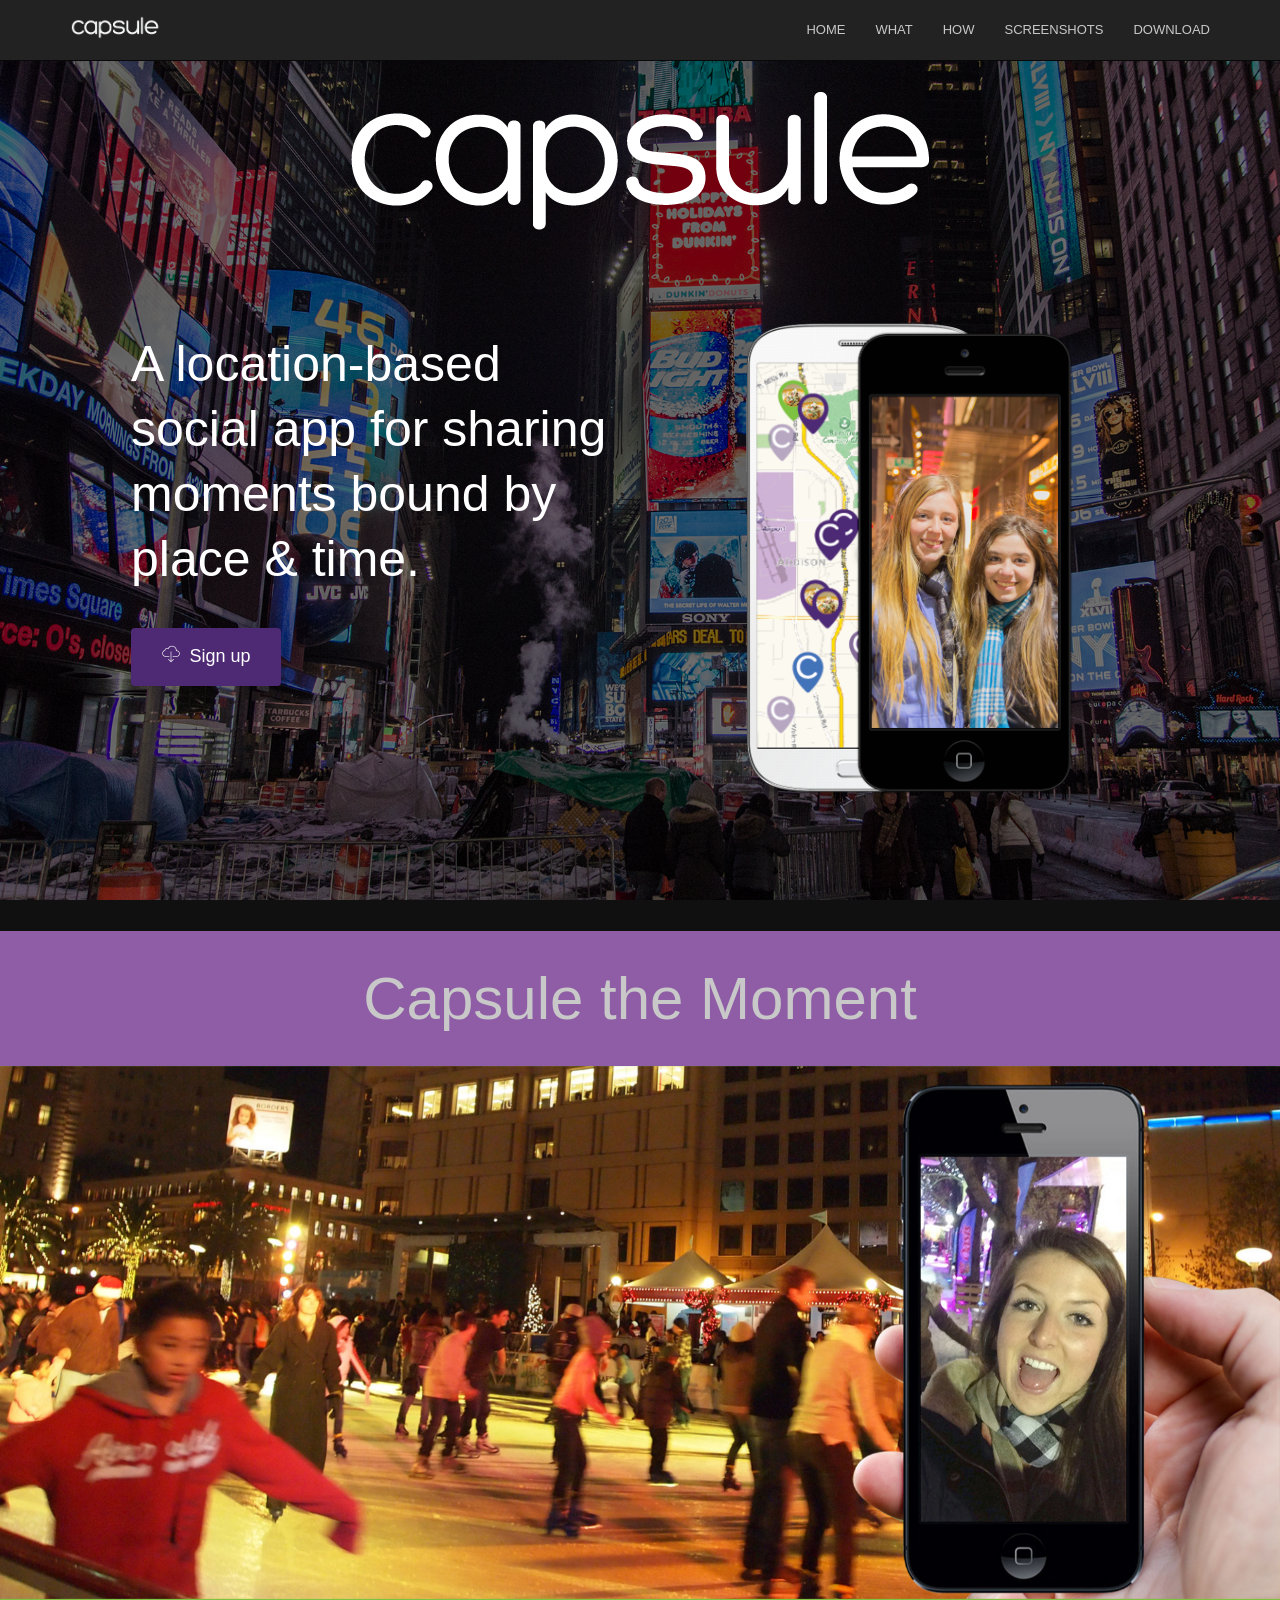
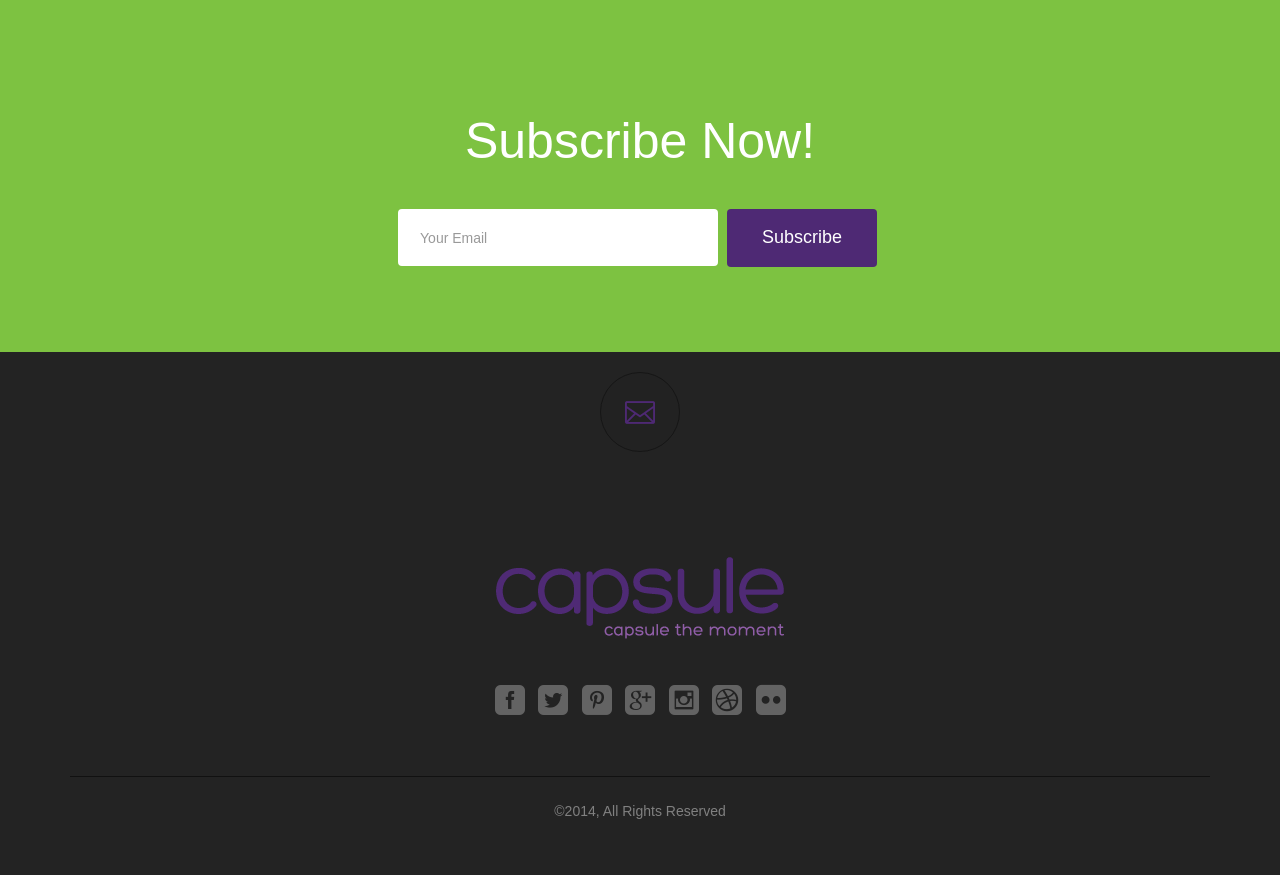
==== commit 9fbf2175: "Let's see" ====
--- a/index.html
+++ b/index.html
@@ -1,12 +1,13 @@
 <!doctype html>
 <html lang="en">
 <head>
-<meta charset="UTF-8">
-<meta name="author" content="Mason Pelt">
+<meta name="description" content="A location-based social app for sharing moments bound by place & time.">
+<meta name="keywords" content=" Capsule the Moment, Location based App, Mobile">
+<meta name="author" content="Mason Pelt (www.masonpelt.com)">
 <meta name="viewport" content="width=device-width, initial-scale=1, maximum-scale=1">
 
 <!-- SITE TITLE -->
-<title>Capsule The Moment</title>
+<title>Capsule the Moment | Capsule App</title>
 
 <!-- =========================
       FAV AND TOUCH ICONS  
@@ -21,6 +22,7 @@
 ============================== -->
 <!-- BOOTSTRAP -->
 <link rel="stylesheet" href="css/bootstrap.min.css">
+<link rel="stylesheet" href="css/responsiveslides.css">
 
 <!-- FONT ICONS -->
 <link rel="stylesheet" href="assets/elegant-icons/style.css">
@@ -36,6 +38,7 @@
 <link rel="stylesheet" href="css/nivo-lightbox.css">
 <link rel="stylesheet" href="css/nivo_themes/default/default.css">
 
+
 <!-- ANIMATIONS -->
 <link rel="stylesheet" href="css/animate.min.css">
 
@@ -56,6 +59,7 @@
 
 <!-- JQUERY -->
 <script src="http://ajax.googleapis.com/ajax/libs/jquery/1.9.1/jquery.min.js"></script>
+<script src="http://ajax.googleapis.com/ajax/libs/jquery/1.8.3/jquery.min.js"></script>
 
 </head>
 
@@ -93,7 +97,7 @@
 			<div class="navbar-collapse collapse" id="kane-navigation">
 				<ul class="nav navbar-nav navbar-right main-navigation">
 					<li><a href="#home">Home</a></li>
-					<li><a href="#brief1">What i</a></li>
+					<li><a href="#brief1">What</a></li>
 					<li><a href="#brief2">How</a></li>
 					<li><a href="#screenshot-section">Screenshots</a></li>
 					<li><a href="#download">Download</a></li>
@@ -110,9 +114,7 @@
 		<div class="only-logo">
 			<div class="navbar">
 				<div class="navbar-header">
-					<img src="images/logo@2x.png" alt="">
-				</div>
-			</div>
+					<img src="images/logo@3x.png" alt="">
 		</div> <!-- /END ONLY LOGO ON HEADER -->
 		
 		<div class="row home-contents">
@@ -120,23 +122,17 @@
 				
 				<!-- HEADING AND BUTTONS -->
 				<div class="intro-section">
-					
 					<!-- WELCOM MESSAGE -->
 					<h2 class="intro">A location-based social app for sharing moments bound by place & time. </h2>			
 					<!-- BUTTON -->
 					<div class="buttons" id="download-button">
-						
-						<a href="#download" class="btn btn-default btn-lg standard-button"><i class="icon-app-download"></i>Download App</a>
-						
+						<a href="#download" class="btn btn-default btn-lg standard-button"><i class="icon-app-download"></i>Sign up</a>
 					</div>
 					<!-- /END BUTTONS -->
 					
 				</div>
 				<!-- /END HEADNING AND BUTTONS -->
-				
-			</div>
-			
-			
+			</div>
 			<div class="col-md-6 col-sm-6 hidden-xs">
 			    
 			    <!-- PHONE IMAGE WILL BE HIDDEN IN TABLET PORTRAIT AND MOBILE-->
@@ -166,167 +162,21 @@
 				</div>
 
 </section>
-<!-- =========================
-     BRIEF LEFT SECTION 
-============================== -->
-<section class="app-brief deep-dark-bg" id="brief1">
-
-<div class="container">
-	
-	<div class="row">
-		
-		<!-- PHONES IMAGE -->
-		<div class="col-md-6 wow fadeInRight animated" data-wow-offset="10" data-wow-duration="1.5s">
-			<div class="phone-image">
-				<img src="images/2-iphone-left.png" alt="">
-			</div>
-		</div>
-		
-		<!-- RIGHT SIDE WITH BRIEF -->
-		<div class="col-md-6 left-align wow fadeInLeft animated" data-wow-offset="10" data-wow-duration="1.5s">
-			
-			<!-- SECTION TITLE -->
-			<h3 class="purple-text">A location-based social app for</h3>
-			<ul>
-	<h4><li>Sharing Moments</li>
-	<li>Playing Games</li>
-	<li>Setting Reminders</li>
-	<li>Preserving History</li>
-	<li>Saying “I love you”</li>
-	<li>Delivering messages</li>
-	<li>Spreading ideas</li>
-	<li>Sharing Recommendations</li>
-	<li>Surprising Friends</li>
-	<li>Documenting Life</li></h4>
-</ul>
-<h3 class="green-text">…through place and time.</h3>
-		</div>
-		<!-- /END RIGHT BRIEF -->
-		
-	</div>
-	<!-- /END ROW -->
-	
-</div>
-<!-- /END CONTAINER -->
-
-</section>
+
+<!-- =========================
+     BRIEF RIGHT SECTION 
+============================== -->
+ <div class="callbacks_container">
+      <ul class="rslides" id="slider4">
+        <li>
+          <img src="images/Ice-skating-rink.jpg" alt="">
+        </li>
+        <li>
+          <img src="images/grocery-store.jpg" alt="">
+        </li>
+      </ul>
+    </div>
 <!-- /END SECTION -->
-
-
-<!-- =========================
-     BRIEF RIGHT SECTION 
-============================== -->
-<section class="app-brief" id="brief2">
-
-<div class="container">
-	
-	<div class="row">
-		
-		<!-- BRIEF -->
-		<div class="col-md-6 left-align wow fadeInLeft animated" data-wow-offset="10" data-wow-duration="1.5s">
-			
-			<!-- SECTION TITLE -->
-			<h2 class="white-text">The App</h2>
-			
-			<div class="colored-line-left">
-			</div>
-			
-			<p>
-				Lorem ipsum dolor sit amet, consectetur adipisicing elit, sed do eiusmod tempor incididunt ut labore et dolore magna aliqua. Ut enim ad minim veniam, quis nostrud exercitation ullamco laboris nisi ut aliquip ex ea commodo consequat. Duis aute irure dolor in reprehenderit in voluptate velit esse cillum dolore eu fugiat nulla pariatur. Excepteur sint occaecat cupidatat non proident, sunt in culpa qui officia deserunt mollit anim id est laborum.<br/><br/>
-				Duis aute irure dolor in reprehenderit in voluptate velit esse cillum dolore eu fugiat nulla pariatur. Excepteur sint occaecat cupidatat non proident, sunt in culpa qui officia deserunt mollit anim id est laborum.
-			</p>
-			
-		</div>
-		<!-- /ENDBRIEF -->
-		
-		<!-- PHONES IMAGE -->
-		<div class="col-md-6 wow fadeInRight animated" data-wow-offset="10" data-wow-duration="1.5s">
-			<div class="phone-image">
-				<img src="images/2-iphone-right.png" alt="">
-			</div>
-		</div>
-		<!-- /END PHONES IMAGE -->
-		
-	</div>
-	<!-- /END ROW -->
-	
-</div>
-<!-- /END CONTAINER -->
-
-</section>
-<!-- /END SECTION -->
-
-<!-- =========================
-     SCREENSHOTS
-============================== -->
-<section class="screenshots deep-dark-bg" id="screenshot-section">
-
-<div class="container">
-	
-	<!-- SECTION HEADER -->
-	<div class="section-header wow fadeIn animated" data-wow-offset="10" data-wow-duration="1.5s">
-		
-		<!-- SECTION TITLE -->
-		<h2 class="white-text">Screenshots</h2>
-		
-		<div class="colored-line">
-		</div>
-		<div class="section-description">
-			List your app features and all the details Lorem ipsum dolor kadr
-		</div>
-		<div class="colored-line">
-		</div>
-		
-	</div>
-	<!-- /END SECTION HEADER -->
-	
-	<div class="row wow bounceIn animated" data-wow-offset="10" data-wow-duration="1.5s">
-		
-		<div id="screenshots" class="owl-carousel owl-theme">
-			
-			<div class="shot">
-				<a href="images/screenshots/1.jpg" data-lightbox-gallery="screenshots-gallery"><img src="images/screenshots/1.jpg" alt="Screenshot"></a>
-			</div>
-			
-			<div class="shot">
-				<a href="images/screenshots/3.jpg" data-lightbox-gallery="screenshots-gallery"><img src="images/screenshots/3.jpg" alt="Screenshot"></a>
-			</div>
-			
-			<div class="shot">
-				<a href="images/screenshots/2.jpg" data-lightbox-gallery="screenshots-gallery"><img src="images/screenshots/2.jpg" alt="Screenshot"></a>
-			</div>
-			
-			<div class="shot">
-				<a href="images/screenshots/4.jpg" data-lightbox-gallery="screenshots-gallery"><img src="images/screenshots/4.jpg" alt="Screenshot"></a>
-			</div>
-			
-			<div class="shot">
-				<a href="images/screenshots/1.jpg" data-lightbox-gallery="screenshots-gallery"><img src="images/screenshots/1.jpg" alt="Screenshot"></a>
-			</div>
-			
-			<div class="shot">
-				<a href="images/screenshots/3.jpg" data-lightbox-gallery="screenshots-gallery"><img src="images/screenshots/3.jpg" alt="Screenshot"></a>
-			</div>
-			
-			<div class="shot">
-				<a href="images/screenshots/2.jpg" data-lightbox-gallery="screenshots-gallery"><img src="images/screenshots/2.jpg" alt="Screenshot"></a>
-			</div>
-			
-			<div class="shot">
-				<a href="images/screenshots/4.jpg" data-lightbox-gallery="screenshots-gallery"><img src="images/screenshots/4.jpg" alt="Screenshot"></a>
-			</div>
-			
-		</div>
-		<!-- /END SCREENSHOTS -->
-		
-	</div>
-	<!-- /END ROW -->
-	
-</div>
-<!-- /END CONTAINER -->
-
-</section>
-<!-- /END SCREENSHOTS SECTION -->
 
 
 <!-- =========================
@@ -337,26 +187,9 @@
 		<div class="row">
 			<div class="col-md-8 col-md-offset-2">
 				
-				<!-- DOWNLOAD BUTTONS AREA -->
-				<div class="download-container">
-					<h2 class=" wow fadeInLeft animated" data-wow-offset="10" data-wow-duration="1.5s">Download the app on</h2>
-					
-					<!-- BUTTONS -->
-					<div class="buttons wow fadeInRight animated" data-wow-offset="10" data-wow-duration="1.5s">
-						
-						<a href="" class="btn btn-default btn-lg standard-button"><i class="icon-app-store"></i>App Store</a>
-						<a href="" class="btn btn-default btn-lg standard-button"><i class="icon-google-play"></i>Play Store</a>
-						
-					</div>
-					<!-- /END BUTTONS -->
-					
-				</div>
-				<!-- END OF DOWNLOAD BUTTONS AREA -->
-				
-				
 				<!-- SUBSCRIPTION FORM WITH TITLE -->
 				<div class="subscription-form-container">
-					
+                
 					<h2 class="wow fadeInLeft animated" data-wow-offset="10" data-wow-duration="1.5s">Subscribe Now!</h2>
 					
 					<!-- =====================
@@ -514,6 +347,26 @@
 <script src="js/matchMedia.js"></script>
 <script src="js/jquery.ajaxchimp.min.js"></script>
 <script src="js/custom.js"></script>
-
+<script src="../responsiveslides.min.js"></script>
+  <script>
+    // You can also use "$(window).load(function() {"
+    $(function () {
+      // Slideshow 4
+      $("#slider4").responsiveSlides({
+        auto: false,
+        pager: false,
+        nav: true,
+        speed: 500,
+        namespace: "callbacks",
+        before: function () {
+          $('.events').append("<li>before event fired.</li>");
+        },
+        after: function () {
+          $('.events').append("<li>after event fired.</li>");
+        }
+      });
+
+    });
+  </script>
 </body>
 </html>
--- a/css/responsiveslides.css
+++ b/css/responsiveslides.css
@@ -0,0 +1,33 @@
+/*! http://responsiveslides.com v1.54 by @viljamis */
+
+.rslides {
+  position: relative;
+  list-style: none;
+  overflow: hidden;
+  width: 100%;
+  padding: 0;
+  margin: 0;
+  }
+
+.rslides li {
+  -webkit-backface-visibility: hidden;
+  position: absolute;
+  display: none;
+  width: 100%;
+  left: 0;
+  top: 0;
+  }
+
+.rslides li:first-child {
+  position: relative;
+  display: block;
+  float: left;
+  }
+
+.rslides img {
+  display: block;
+  height: auto;
+  float: left;
+  width: 100%;
+  border: 0;
+  }
--- a/css/styles.css
+++ b/css/styles.css
@@ -280,6 +280,8 @@
 =========================================
  **   SECTION STYLES                
 =========================================
+
+
 -----------------------------------------*/
 
 /*---------------------------------------
@@ -395,9 +397,9 @@
 }
 
 .fetaure-details {
-    padding-top: 15px;
-    padding-bottom: 15px;
-    background: #7dc241;
+    padding-top: 10px;
+    padding-bottom: 20px;
+    background: #8e5da6;
 }
 
 .features .features-left {
@@ -601,6 +603,198 @@
     margin-top: 20px;
 }
 
+/*---------------------------------------
+   SECTION:  slides 
+-----------------------------------------*/
+/*! http://responsiveslides.com v1.54 by @viljamis */
+
+.rslides {
+  position: relative;
+  list-style: none;
+  overflow: hidden;
+  width: 100%;
+  padding: 0;
+  margin: 0;
+  }
+
+.rslides li {
+  -webkit-backface-visibility: hidden;
+  position: absolute;
+  display: none;
+  width: 100%;
+  left: 0;
+  top: 0;
+  }
+
+.rslides li:first-child {
+  position: relative;
+  display: block;
+  float: left;
+  }
+
+.rslides img {
+  display: block;
+  height: auto;
+  float: left;
+  width: 100%;
+  border: 0;
+  }
+  
+  .rslides {
+  margin: 0 auto 40px;
+  }
+
+#slider2,
+#slider3 {
+  box-shadow: none;
+  -moz-box-shadow: none;
+  -webkit-box-shadow: none;
+  margin: 0 auto;
+  }
+
+.rslides_tabs {
+  list-style: none;
+  padding: 0;
+  background: rgba(0,0,0,.25);
+  box-shadow: 0 0 1px rgba(255,255,255,.3), inset 0 0 5px rgba(0,0,0,1.0);
+  -moz-box-shadow: 0 0 1px rgba(255,255,255,.3), inset 0 0 5px rgba(0,0,0,1.0);
+  -webkit-box-shadow: 0 0 1px rgba(255,255,255,.3), inset 0 0 5px rgba(0,0,0,1.0);
+  font-size: 18px;
+  list-style: none;
+  margin: 0 auto 50px;
+  max-width: 540px;
+  padding: 10px 0;
+  text-align: center;
+  width: 100%;
+  }
+
+.rslides_tabs li {
+  display: inline;
+  float: none;
+  margin-right: 1px;
+  }
+
+.rslides_tabs a {
+  width: auto;
+  line-height: 20px;
+  padding: 9px 20px;
+  height: auto;
+  background: transparent;
+  display: inline;
+  }
+
+.rslides_tabs li:first-child {
+  margin-left: 0;
+  }
+
+.rslides_tabs .rslides_here a {
+  background: rgba(255,255,255,.1);
+  color: #fff;
+  font-weight: bold;
+  }
+
+a {
+  color: #fff;
+  text-decoration: none;
+  }
+
+/* Callback example */
+
+.events {
+  list-style: none;
+  }
+
+.callbacks_container {
+  margin-bottom: 50px;
+  position: relative;
+  float: left;
+  width: 100%;
+  }
+
+.callbacks {
+  position: relative;
+  list-style: none;
+  overflow: hidden;
+  width: 100%;
+  padding: 0;
+  margin: 0;
+  }
+
+.callbacks li {
+  position: absolute;
+  width: 100%;
+  left: 0;
+  top: 0;
+  }
+
+.callbacks img {
+  display: block;
+  position: relative;
+  z-index: 1;
+  height: auto;
+  width: 100%;
+  border: 0;
+  }
+
+.callbacks .caption {
+  display: block;
+  position: absolute;
+  z-index: 2;
+  font-size: 20px;
+  text-shadow: none;
+  color: #fff;
+  background: #000;
+  background: rgba(0,0,0, .8);
+  left: 0;
+  right: 0;
+  bottom: 0;
+  padding: 10px 20px;
+  margin: 0;
+  max-width: none;
+  }
+
+.callbacks_nav {
+  position: absolute;
+  -webkit-tap-highlight-color: rgba(0,0,0,0);
+  top: 52%;
+  left: 0;
+  opacity: 0.7;
+  z-index: 3;
+  text-indent: -9999px;
+  overflow: hidden;
+  text-decoration: none;
+  height: 61px;
+  width: 38px;
+  background: transparent url("themes/themes.gif") no-repeat left top;
+  margin-top: -45px;
+  }
+
+.callbacks_nav:active {
+  opacity: 1.0;
+  }
+
+.callbacks_nav.next {
+  left: auto;
+  background-position: right top;
+  right: 0;
+  }
+
+#slider3-pager a {
+  display: inline-block;
+}
+
+#slider3-pager img {
+  float: left;
+}
+
+#slider3-pager .rslides_here a {
+  background: transparent;
+  box-shadow: 0 0 0 2px #666;
+}
+
+#slider3-pager a {
+  padding: 0;
+}
 
 /*---------------------------------------
    SECTION:  SCREENSHOTS 
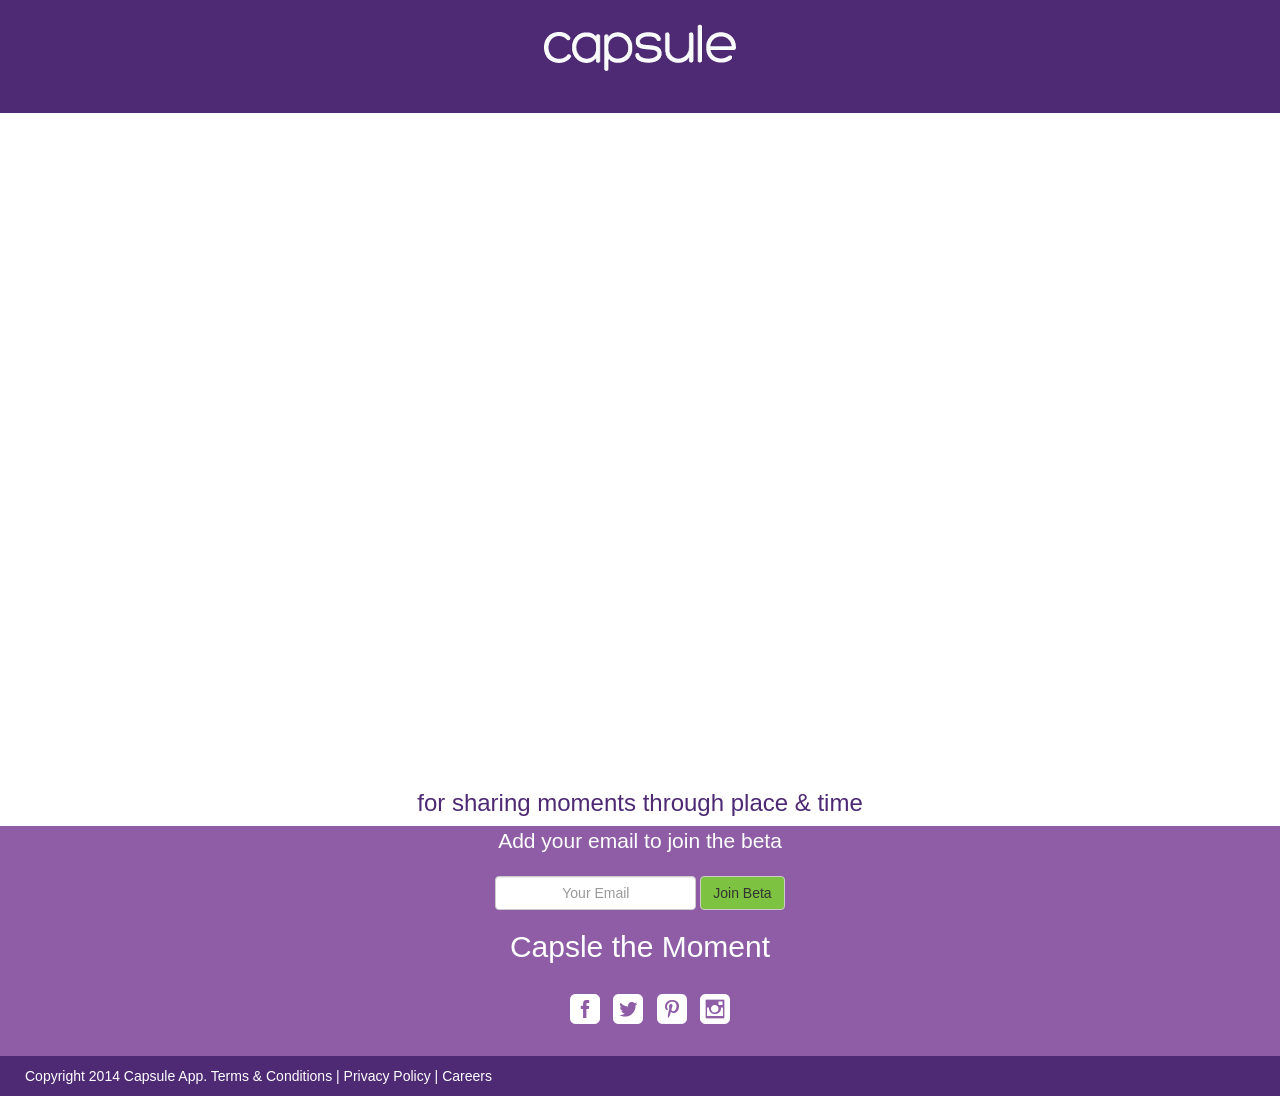
==== commit fae2fd7d: "index" ====
--- a/index.html
+++ b/index.html
@@ -13,186 +13,46 @@
       FAV AND TOUCH ICONS  
 ============================== -->
 <link rel="icon" href="images/favicon.ico">
-<link rel="apple-touch-icon" href="images/apple-touch-icon.png">
-<link rel="apple-touch-icon" sizes="72x72" href="images/apple-touch-icon-72x72.png">
-<link rel="apple-touch-icon" sizes="114x114" href="images/apple-touch-icon-114x114.png">
 
-<!-- =========================
-     STYLESHEETS   
-============================== -->
-<!-- BOOTSTRAP -->
-<link rel="stylesheet" href="css/bootstrap.min.css">
-<link rel="stylesheet" href="css/responsiveslides.css">
+    <!-- Bootstrap core CSS -->
+    <link href="css/bootstrap.css" rel="stylesheet">
+    
 
-<!-- FONT ICONS -->
-<link rel="stylesheet" href="assets/elegant-icons/style.css">
+    <!-- Custom CSS for the 'One Page Wonder' Template -->
+    <link href="css/one-page-wonder.css" rel="stylesheet">
+    <!-- fonts -->
+    <link rel="stylesheet" href="assets/elegant-icons/style.css">
 <link rel="stylesheet" href="assets/app-icons/styles.css">
-<!--[if lte IE 7]><script src="lte-ie7.js"></script><![endif]-->
-
-<!-- WEB FONTS -->
-<link href='http://fonts.googleapis.com/css?family=Roboto:100,300,100italic,400,300italic' rel='stylesheet' type='text/css'>
-
-<!-- CAROUSEL AND LIGHTBOX -->
-<link rel="stylesheet" href="css/owl.theme.css">
-<link rel="stylesheet" href="css/owl.carousel.css">
-<link rel="stylesheet" href="css/nivo-lightbox.css">
-<link rel="stylesheet" href="css/nivo_themes/default/default.css">
-
-
-<!-- ANIMATIONS -->
-<link rel="stylesheet" href="css/animate.min.css">
-
-<!-- CUSTOM STYLESHEETS -->
-<link rel="stylesheet" href="css/styles.css">
-
-<!-- COLORS -->
-<link rel="stylesheet" href="css/colors/purple.css"> <!-- DEFAULT COLOR/ CURRENTLY USING -->
-
-<!-- RESPONSIVE FIXES -->
-<link rel="stylesheet" href="css/responsive.css">
-
-
-<!--[if lt IE 9]>
-			<script src="js/html5shiv.js"></script>
-			<script src="js/respond.min.js"></script>
-<![endif]-->
-
-<!-- JQUERY -->
-<script src="http://ajax.googleapis.com/ajax/libs/jquery/1.9.1/jquery.min.js"></script>
-<script src="http://ajax.googleapis.com/ajax/libs/jquery/1.8.3/jquery.min.js"></script>
 
 </head>
 
 <body>
-<!-- =========================
-     PRE LOADER       
-============================== -->
-<div class="preloader">
-  <div class="status">&nbsp;</div>
+
+    <nav class="navbar navbar-fixed-top navbar-inverse" role="navigation">
+      </div>
+      <div style="text-align: center"><img src="images/logo-white.png" alt="Capsule Logo" style="PADDING-TOP: 20px"></div></nav>
+
+    <div class="header-image">
+
+            <!--ul class="rslides">
+             <li><img src="images/Dallas.jpg" alt=""></li>
+</ul-->
+
 </div>
+    <!-- /header-image -->
+    
+        <div class="container">
+  <h3>for sharing moments through place & time</h3>
+</div>
+<section class="download" id="download">
+    <div class="container">
 
-<!-- =========================
-     HEADER   
-============================== -->
-<header class="header" data-stellar-background-ratio="0.5" id="home">
+        <!-- START THE FEATURETTES -->
+        
+      <div class="featurette" id="services">
 
-<!-- COLOR OVER IMAGE -->
-<div class="color-overlay"> <!-- To make header full screen. Use .full-screen class with color overlay. Example: <div class="color-overlay full-screen">  -->
-	
-	<!-- STICKY NAVIGATION -->
-	<div class="navbar navbar-inverse bs-docs-nav navbar-fixed-top sticky-navigation">
-		<div class="container">
-        <div class="navbar-header">
-			<a class="navbar-brand" href="#"><img src="images/logo-white.png" alt=""></a>  
-				<!-- LOGO ON STICKY NAV BAR -->
-				<button type="button" class="navbar-toggle" data-toggle="collapse" data-target="#kane-navigation">
-				<span class="sr-only">Toggle navigation</span>
-				<span class="icon-bar"></span>
-				<span class="icon-bar"></span>
-				<span class="icon-bar"></span>
-				</button>
-			</div>
-			
-			<!-- NAVIGATION LINKS -->
-			<div class="navbar-collapse collapse" id="kane-navigation">
-				<ul class="nav navbar-nav navbar-right main-navigation">
-					<li><a href="#home">Home</a></li>
-					<li><a href="#brief1">What</a></li>
-					<li><a href="#brief2">How</a></li>
-					<li><a href="#screenshot-section">Screenshots</a></li>
-					<li><a href="#download">Download</a></li>
-				</ul>
-			</div>
-		</div> <!-- /END CONTAINER -->
-	</div> <!-- /END STICKY NAVIGATION -->
-	
-	
-	<!-- CONTAINER -->
-	<div class="container">
-		
-		<!-- ONLY LOGO ON HEADER -->
-		<div class="only-logo">
-			<div class="navbar">
-				<div class="navbar-header">
-					<img src="images/logo@3x.png" alt="">
-		</div> <!-- /END ONLY LOGO ON HEADER -->
-		
-		<div class="row home-contents">
-			<div class="col-md-6 col-sm-6">
-				
-				<!-- HEADING AND BUTTONS -->
-				<div class="intro-section">
-					<!-- WELCOM MESSAGE -->
-					<h2 class="intro">A location-based social app for sharing moments bound by place & time. </h2>			
-					<!-- BUTTON -->
-					<div class="buttons" id="download-button">
-						<a href="#download" class="btn btn-default btn-lg standard-button"><i class="icon-app-download"></i>Sign up</a>
-					</div>
-					<!-- /END BUTTONS -->
-					
-				</div>
-				<!-- /END HEADNING AND BUTTONS -->
-			</div>
-			<div class="col-md-6 col-sm-6 hidden-xs">
-			    
-			    <!-- PHONE IMAGE WILL BE HIDDEN IN TABLET PORTRAIT AND MOBILE-->
-			    <div class="phone-image">
-			    <img src="images/2-iphone-right.png" class="img-responsive" alt="">
-			    </div>
-			    
-			</div>
-			
-		</div>
-		<!-- /END ROW -->
-		
-	</div>
-	<!-- /END CONTAINER -->
-</div>
-<!-- /END COLOR OVERLAY -->
-</header>
-<!-- /END HEADER -->
-
-<!-- =========================
-     FEATURES 
-============================== -->
-				<!-- FEATURE HEADING AND DESCRIPTION -->
-				<div class="fetaure-details">
-						 <h1>Capsule the Moment</h1>
-					</p>
-				</div>
-
-</section>
-
-<!-- =========================
-     BRIEF RIGHT SECTION 
-============================== -->
- <div class="callbacks_container">
-      <ul class="rslides" id="slider4">
-        <li>
-          <img src="images/Ice-skating-rink.jpg" alt="">
-        </li>
-        <li>
-          <img src="images/grocery-store.jpg" alt="">
-        </li>
-      </ul>
-    </div>
-<!-- /END SECTION -->
-
-
-<!-- =========================
-     DOWNLOAD NOW 
-============================== -->
-<section class="download" id="download">
-	<div class="container">
-		<div class="row">
-			<div class="col-md-8 col-md-offset-2">
-				
-				<!-- SUBSCRIPTION FORM WITH TITLE -->
-				<div class="subscription-form-container">
-                
-					<h2 class="wow fadeInLeft animated" data-wow-offset="10" data-wow-duration="1.5s">Subscribe Now!</h2>
-					
-					<!-- =====================
+            <p class="lead">Add your email to join the beta</p>
+            <!-- =====================
 					     MAILCHIMP FORM STARTS 
 					     ===================== -->
 					
@@ -206,167 +66,35 @@
 						<input type="email" name="email" id="subscriber-email" placeholder="Your Email" class="form-control input-box">
 						
 						<!-- SUBSCRIBE BUTTON -->
-						<button type="submit" id="subscribe-button" class="btn btn-default standard-button">Subscribe</button>
+						<button type="submit" id="subscribe-button" class="btn btn-default standard-button">Join Beta</button>
 						
 					</form>
-					<!-- /END MAILCHIMP FORM STARTS -->
-					
-					<!-- =====================
-					     LOCAL TXT FORM STARTS 
-					     ===================== -->
-					     
-					<!-- THIS FORM IS COMMENTED TO HIDE 
-					
-					<form class="subscription-form form-inline wow fadeInRight animated" data-wow-offset="10" data-wow-duration="1.5s" id="subscribe" role="form">
-						
-						<h4 class="subscription-success"><i class="icon_check"></i> Thank you! We will notify you soon.</h4>
-						<h4 class="subscription-error">Something Wrong!</h4>
-						
-						<input type="email" name="email" id="subscriber-email" placeholder="Your Email" class="form-control input-box">
-						
-						<button type="submit" id="subscribe-button" class="btn btn-default standard-button">Subscribe</button>
-						
-					</form>
-					
-					-->
-					
-					<!-- / LOCAL TXT SAVING FORM END -->
-
-				</div>
-                <!-- END OF SUBSCRIPTION FORM WITH TITLE -->
-				
-			</div> 
-			<!-- END COLUMN -->
-			
-		</div> 
-		<!-- END ROW -->
-		
-	</div>
-	<!-- /END CONTAINER -->
-</div>
-<!-- /END COLOR OVERLAY -->
-
-</section>
-<!-- /END DOWNLOAD SECTION -->
-
-
-<!-- =========================
-     FOOTER 
-============================== -->
-<footer>
-<div class="container">
-	<div class="contact-box wow rotateIn animated" data-wow-offset="10" data-wow-duration="1.5s">
-		<!-- CONTACT BUTTON TO EXPAND OR COLLAPSE FORM -->
-		<a class="btn contact-button expand-form"><i class="icon_mail_alt"></i></a>
-		
-		<!-- EXPANDED CONTACT FORM -->
-		<div class="row expanded-contact-form">
-			
-			<div class="col-md-8 col-md-offset-2">
-				
-				<!-- FORM -->
-				<form class="contact-form" id="contact" role="form">
-					
-					<!-- IF MAIL SENT SUCCESSFULLY -->
-					<h4 class="success">
-						<i class="icon_check"></i> Your message has been sent successfully.
-					</h4>
-					
-						<!-- IF MAIL SENDING UNSUCCESSFULL -->
-					<h4 class="error">
-						<i class="icon_error-circle_alt"></i> E-mail must be valid and message must be longer than 1 character.
-					</h4>
-					
-					<div class="col-md-6">
-						<input class="form-control input-box" id="name" type="text" name="name" placeholder="Your Name">
-					</div>
-					
-					<div class="col-md-6">
-						<input class="form-control input-box" id="email" type="email" name="email" placeholder="Your Email">
-					</div>
-					
-					<div class="col-md-12">
-						<input class="form-control input-box" id="subject" type="text" name="subject" placeholder="Subject">
-						<textarea class="form-control textarea-box" id="message" rows="8" placeholder="Message"></textarea>
-					</div>
                     
-					<button class="btn btn-primary standard-button2 ladda-button" type="submit" id="submit" name="submit" data-style="expand-left">Send Message</button>
-					
-				</form>
-				<!-- /END FORM -->
-				
-			</div>
-			
-		</div>
-		<!-- /END EXPANDED CONTACT FORM -->
-		
-	</div>
-	<!-- /END CONTACT BOX -->
-	
-	<!-- LOGO -->
-	<img src="images/logo.png" alt="LOGO" class="responsive-img">
-	
-	<!-- SOCIAL ICONS -->
-	<ul class="social-icons">
+                    <h2>Capsle the Moment</h2>
+                    <ul class="social-icons">
 		<li><a href=""><i class="social_facebook_square"></i></a></li>
 		<li><a href=""><i class="social_twitter_square"></i></a></li>
 		<li><a href=""><i class="social_pinterest_square"></i></a></li>
-		<li><a href=""><i class="social_googleplus_square"></i></a></li>
 		<li><a href=""><i class="social_instagram_square"></i></a></li>
-		<li><a href=""><i class="social_dribbble_square"></i></a></li>
-		<li><a href=""><i class="social_flickr_square"></i></a></li>
 	</ul>
-	
+</section>
+        <!-- /END THE FEATURETTES -->
+        
+   <footer>
 	<!-- COPYRIGHT TEXT -->
 	<p class="copyright">
-		©2014, All Rights Reserved
+	Copyright 2014 Capsule  App. <a href="">Terms  &amp; Conditions</a> | <a href="">Privacy Policy</a> | <a href="https://www.linkedin.com/company/capsule-app">Careers</a>
 	</p>
 
 </div>
-<!-- /END CONTAINER -->
- 
-</footer>
-<!-- /END FOOTER -->
+    <!-- /container -->
 
+    <!-- JavaScript -->
+<script src="js/jquery-1.10.2.js"></script>
+<script src="js/bootstrap.js"></script>
+<script src="http://ajax.googleapis.com/ajax/libs/jquery/1.8.3/jquery.min.js"></script>
+<script src="responsiveslides.min.js"></script>
 
-<!-- =========================
-     SCRIPTS 
-============================== -->
+</body>
 
-<script src="js/bootstrap.min.js"></script>
-<script src="js/smoothscroll.js"></script>
-<script src="js/jquery.scrollTo.min.js"></script>
-<script src="js/jquery.localScroll.min.js"></script>
-<script src="js/owl.carousel.min.js"></script>
-<script src="js/nivo-lightbox.min.js"></script>
-<script src="js/simple-expand.min.js"></script>
-<script src="js/wow.min.js"></script>
-<script src="js/jquery.stellar.min.js"></script>
-<script src="js/retina-1.1.0.min.js"></script>
-<script src="js/jquery.nav.js"></script>
-<script src="js/matchMedia.js"></script>
-<script src="js/jquery.ajaxchimp.min.js"></script>
-<script src="js/custom.js"></script>
-<script src="../responsiveslides.min.js"></script>
-  <script>
-    // You can also use "$(window).load(function() {"
-    $(function () {
-      // Slideshow 4
-      $("#slider4").responsiveSlides({
-        auto: false,
-        pager: false,
-        nav: true,
-        speed: 500,
-        namespace: "callbacks",
-        before: function () {
-          $('.events').append("<li>before event fired.</li>");
-        },
-        after: function () {
-          $('.events').append("<li>after event fired.</li>");
-        }
-      });
-
-    });
-  </script>
-</body>
-</html>+</html>
--- a/css/one-page-wonder.css
+++ b/css/one-page-wonder.css
@@ -0,0 +1,209 @@
+body {
+	margin-top: 50px; /* 50px is the height of the navbar - change this if the navbarn height changes */
+}
+
+.standard-button {
+    background: #7dc241;
+}
+
+.header-image {
+	background: url(../images/capsule-the-moment-large.jpg) no-repeat center top fixed;
+		height: auto;
+	width: 100%;
+	padding-bottom:20px;
+	padding-top:700px;
+}
+
+/*.headline {
+	padding: 120px 0;
+}
+
+.headline > .container > h1 {
+	font-size: 130px;
+	background: #ffffff;
+	background: rgba(255, 255, 255, 0.9);
+}
+
+.headline > .container > h2 {
+	font-size: 77px;
+	background: #ffffff;
+	background: rgba(255, 255, 255, 0.9);
+}*/
+
+.download {
+	background-color: #8e5da6;
+    color: #ffffff;
+}
+
+.featurette-divider {
+	margin: 80px 0;
+}
+.featurette {
+	overflow: hidden;
+	text-align: center;
+}
+
+.featurette-heading {
+	font-size: 50px;
+}
+
+footer {
+	background-color: #4e2974;
+}
+footer .copyright {
+    color: #ffffff;
+    padding-top: 10px;
+	padding-left:25px;
+	padding-bottom: 10px;
+}
+
+.rslides {
+  position: relative;
+  list-style: none;
+  overflow: hidden;
+  width: 100%;
+  padding: 0;
+  margin: 0;
+  }
+
+.rslides li {
+  -webkit-backface-visibility: hidden;
+  position: absolute;
+  display: none;
+  width: 100%;
+  left: 0;
+  top: 0;
+  }
+
+.rslides li:first-child {
+  position: relative;
+  display: block;
+  float: left;
+  }
+
+.rslides img {
+  display: block;
+  height: auto;
+  float: left;
+  width: 100%;
+  border: 0;
+  }
+
+.social-icons li a:hover {
+    color: #7dc241;
+}
+.social-icons {
+font-family: 'ElegantIcons';
+src: url('fonts/ElegantIcons.svg#ElegantIcons') format('svg');
+
+}
+
+.social-icons {
+    margin-top: 20px;
+    padding-bottom: 10px;
+	padding-right: 20px;
+}
+
+.social-icons li {
+    display: inline-block;
+    margin: 5px;
+}
+
+.social-icons li a {
+    font-size: 30px;
+    color: #fff;
+}
+
+/* RESPONSIVE CSS */
+
+@media (max-width: 1200px) {
+
+.headline > .container > h1 {font-size: 140px;}
+.headline > .container > h2 {font-size: 63px;}
+.featurette-divider {margin: 50px 0;}
+.featurette-image.pull-left {margin-right: 20px;}
+.featurette-image.pull-right {margin-left: 20px;}
+.featurette-heading {font-size: 35px;}
+.header-image {
+	background: url(../images/capsule-the-moment-1200.jpg) no-repeat center top fixed;
+		height: auto;
+	width: 100%;
+	padding-bottom:20px;
+	padding-top:800px;
+}
+
+}
+
+@media (max-width: 991px) {
+
+.headline > .container > h1 {font-size: 105px;}
+.headline > .container > h2 {font-size: 50px;}
+.featurette-divider {margin: 40px 0;}
+.featurette-image {max-width: 50%;}
+.featurette-image.pull-left {margin-right: 10px;}
+.featurette-image.pull-right {margin-left: 10px;}
+.featurette-heading {font-size: 30px;}
+.header-image {
+	background: url(../images/capsule-the-moment-991.jpg) no-repeat center top fixed;
+		height: auto;
+	width: 100%;
+	padding-bottom:20px;
+	padding-top:800px;
+}
+
+}
+
+@media (max-width: 768px) {
+	
+.container {margin: 0 15px;}
+.featurette-divider {margin: 40px 0;}
+.featurette-heading {font-size: 25px;}
+.header-image {
+	background: url(../images/capsule-the-moment-768.jpg) no-repeat center top fixed;
+		height: auto;
+	width: 100%;
+	padding-bottom:20px;
+	padding-top:600px;
+}
+
+}
+
+
+@media (max-width: 668px) {
+
+.headline > .container > h1 {font-size: 70px;}
+.headline > .container > h2 {font-size: 32px;}
+.featurette-divider {margin: 30px 0;}
+
+}
+
+@media (max-width: 640px) {
+
+.headline {padding: 75px 0 25px 0;}
+.headline > .container > h1 {font-size: 60px;}
+.headline > .container > h2 {font-size: 30px;}
+.header-image {
+	background: url(../images/capsule-the-moment-640.jpg) no-repeat center top fixed;
+		height: auto;
+	width: 100%;
+	padding-bottom:20px;
+	padding-top:450px;
+}
+
+}
+
+@media (max-width: 375px) {
+
+.featurette-divider {margin: 10px 0;}
+.featurette-image {max-width: 100%;}
+.featurette-image.pull-left {margin-right: 0; margin-bottom: 10px;}
+.featurette-image.pull-right {margin-left: 0; margin-bottom: 10px;}
+.header-image {
+	background: url(../images/capsule-the-moment-375.jpg) no-repeat center top fixed;
+		height: auto;
+	width: 100%;
+	padding-bottom:20px;
+	padding-top:500px;
+}
+
+}
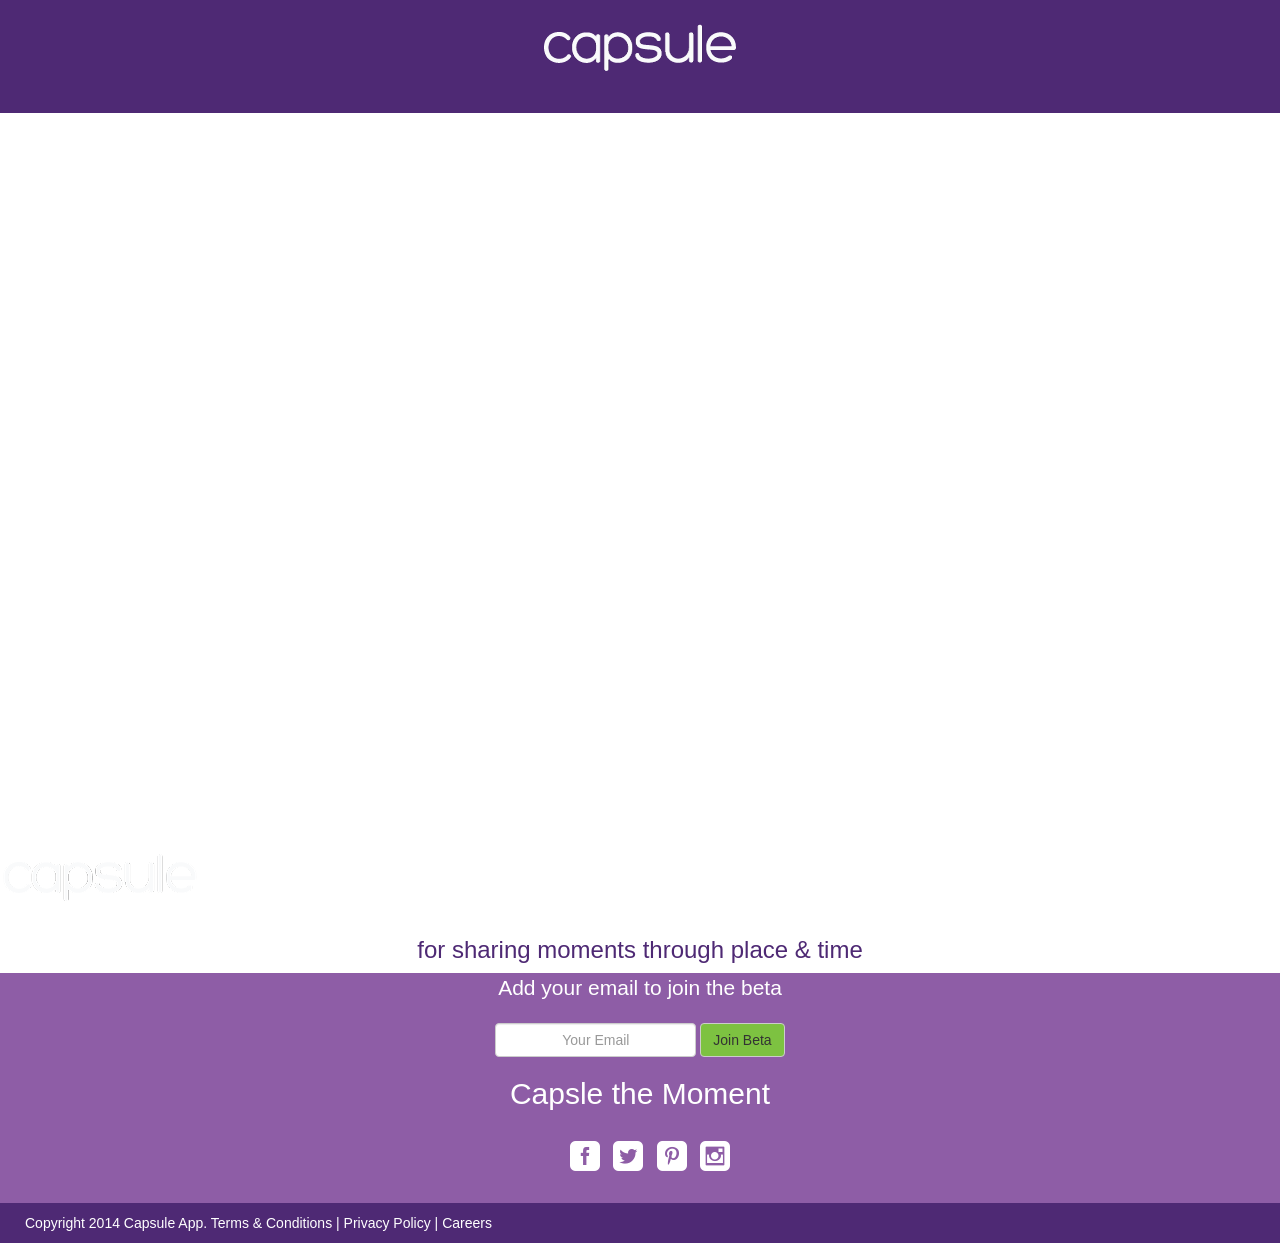
==== commit b86a907d: "a" ====
--- a/index.html
+++ b/index.html
@@ -32,14 +32,7 @@
       </div>
       <div style="text-align: center"><img src="images/logo-white.png" alt="Capsule Logo" style="PADDING-TOP: 20px"></div></nav>
 
-    <div class="header-image">
-
-            <!--ul class="rslides">
-             <li><img src="images/Dallas.jpg" alt=""></li>
-</ul-->
-
-</div>
-    <!-- /header-image -->
+    <div class="header-image"> <img src="images/logo-white.png" style="padding-top: 800px"></div></div>
     
         <div class="container">
   <h3>for sharing moments through place & time</h3>
--- a/css/one-page-wonder.css
+++ b/css/one-page-wonder.css
@@ -7,28 +7,8 @@
 }
 
 .header-image {
-	background: url(../images/capsule-the-moment-large.jpg) no-repeat center top fixed;
-		height: auto;
-	width: 100%;
-	padding-bottom:20px;
-	padding-top:700px;
+	background: url(https://raw.githubusercontent.com/MasonPelt/CapsuleApp/gh-pages/Images/capsule-the-moment-1200.jpg) no-repeat center top fixed;
 }
-
-/*.headline {
-	padding: 120px 0;
-}
-
-.headline > .container > h1 {
-	font-size: 130px;
-	background: #ffffff;
-	background: rgba(255, 255, 255, 0.9);
-}
-
-.headline > .container > h2 {
-	font-size: 77px;
-	background: #ffffff;
-	background: rgba(255, 255, 255, 0.9);
-}*/
 
 .download {
 	background-color: #8e5da6;
@@ -117,93 +97,46 @@
 /* RESPONSIVE CSS */
 
 @media (max-width: 1200px) {
+.header-image {
+	background: url(https://raw.githubusercontent.com/MasonPelt/CapsuleApp/gh-pages/Images/capsule-the-moment-1200.jpg) no-repeat center top fixed;
+	margin-top:800px;
+}
 
-.headline > .container > h1 {font-size: 140px;}
-.headline > .container > h2 {font-size: 63px;}
-.featurette-divider {margin: 50px 0;}
-.featurette-image.pull-left {margin-right: 20px;}
-.featurette-image.pull-right {margin-left: 20px;}
-.featurette-heading {font-size: 35px;}
+}
+
+@media (max-width: 1920px) {
 .header-image {
-	background: url(../images/capsule-the-moment-1200.jpg) no-repeat center top fixed;
-		height: auto;
-	width: 100%;
-	padding-bottom:20px;
-	padding-top:800px;
+		background: url(https://raw.githubusercontent.com/MasonPelt/CapsuleApp/gh-pages/Images/capsule-the-moment-large.jpg) no-repeat center top fixed;
 }
 
 }
 
 @media (max-width: 991px) {
-
-.headline > .container > h1 {font-size: 105px;}
-.headline > .container > h2 {font-size: 50px;}
-.featurette-divider {margin: 40px 0;}
-.featurette-image {max-width: 50%;}
-.featurette-image.pull-left {margin-right: 10px;}
-.featurette-image.pull-right {margin-left: 10px;}
-.featurette-heading {font-size: 30px;}
 .header-image {
-	background: url(../images/capsule-the-moment-991.jpg) no-repeat center top fixed;
-		height: auto;
-	width: 100%;
-	padding-bottom:20px;
-	padding-top:800px;
+	background: url(https://raw.githubusercontent.com/MasonPelt/CapsuleApp/gh-pages/Images/capsule-the-moment-991.jpg) no-repeat center top fixed;
 }
 
 }
 
 @media (max-width: 768px) {
-	
-.container {margin: 0 15px;}
-.featurette-divider {margin: 40px 0;}
-.featurette-heading {font-size: 25px;}
 .header-image {
-	background: url(../images/capsule-the-moment-768.jpg) no-repeat center top fixed;
-		height: auto;
-	width: 100%;
-	padding-bottom:20px;
-	padding-top:600px;
+	background: url(https://raw.githubusercontent.com/MasonPelt/CapsuleApp/gh-pages/Images/capsule-the-moment-768.jpg no-repeat center top fixed;
 }
 
 }
 
-
-@media (max-width: 668px) {
-
-.headline > .container > h1 {font-size: 70px;}
-.headline > .container > h2 {font-size: 32px;}
-.featurette-divider {margin: 30px 0;}
-
 }
 
 @media (max-width: 640px) {
-
-.headline {padding: 75px 0 25px 0;}
-.headline > .container > h1 {font-size: 60px;}
-.headline > .container > h2 {font-size: 30px;}
 .header-image {
-	background: url(../images/capsule-the-moment-640.jpg) no-repeat center top fixed;
-		height: auto;
-	width: 100%;
-	padding-bottom:20px;
-	padding-top:450px;
+	background: url(https://raw.githubusercontent.com/MasonPelt/CapsuleApp/gh-pages/Images/capsule-the-moment-640.jpg) no-repeat center top fixed;
 }
 
 }
 
 @media (max-width: 375px) {
-
-.featurette-divider {margin: 10px 0;}
-.featurette-image {max-width: 100%;}
-.featurette-image.pull-left {margin-right: 0; margin-bottom: 10px;}
-.featurette-image.pull-right {margin-left: 0; margin-bottom: 10px;}
 .header-image {
-	background: url(../images/capsule-the-moment-375.jpg) no-repeat center top fixed;
-		height: auto;
-	width: 100%;
-	padding-bottom:20px;
-	padding-top:500px;
+	background: url(https://raw.githubusercontent.com/MasonPelt/CapsuleApp/gh-pages/Images/capsule-the-moment-375.jpg) no-repeat center top fixed;
 }
 
 }
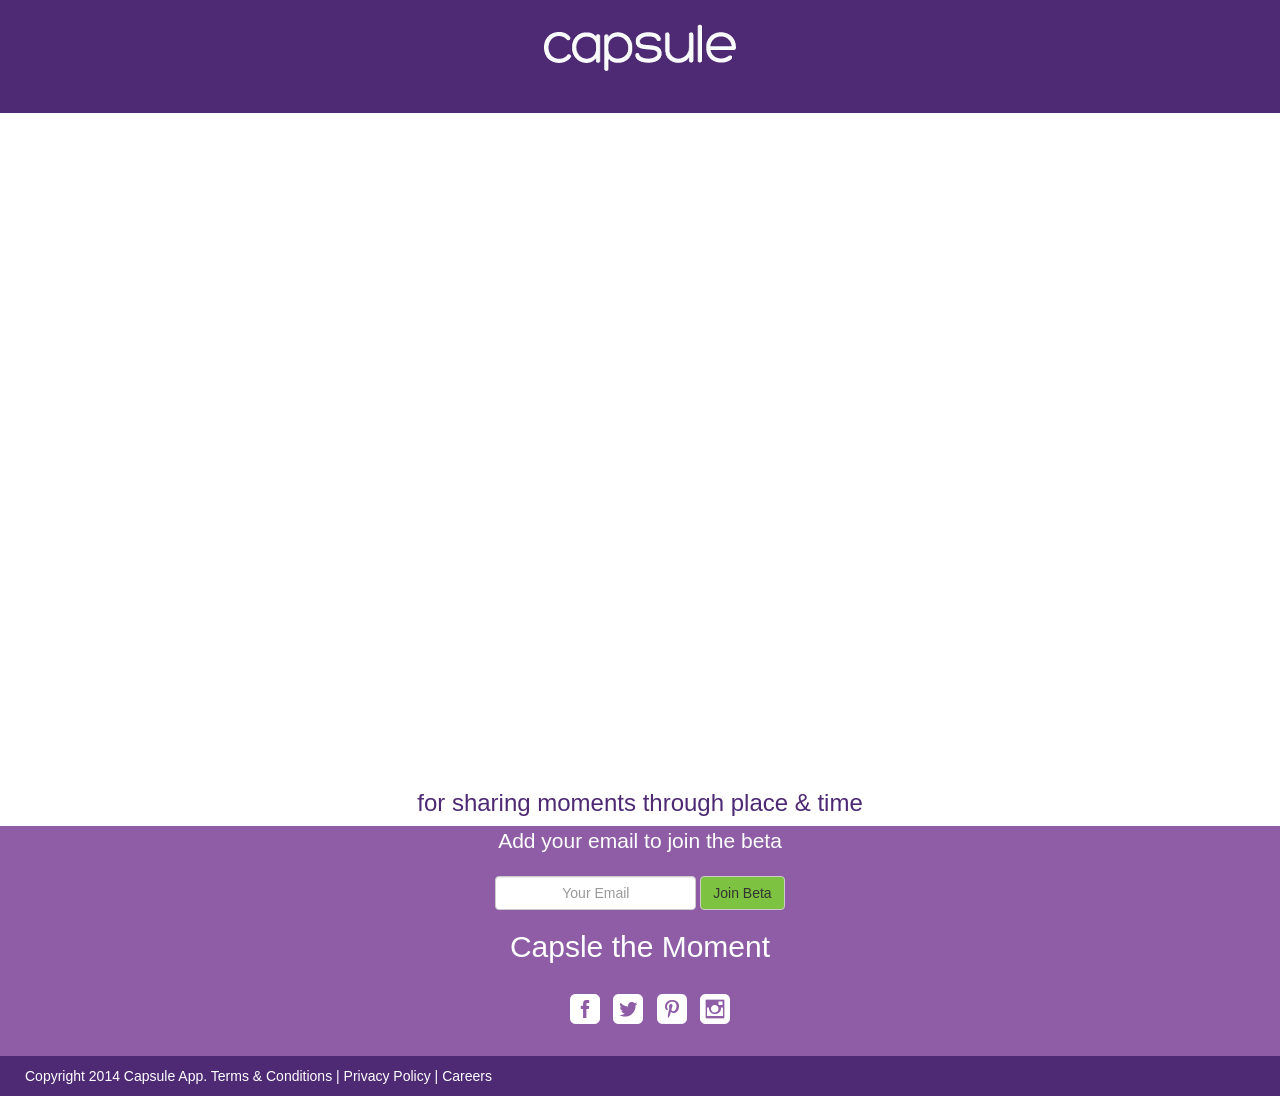
==== commit e3be7f3e: "Revert 435d6ca..6317fba This rolls back to commit 435d6caf41235c5306d12ca6ad8ba2d5ca65feb0." ====
--- a/index.html
+++ b/index.html
@@ -32,7 +32,14 @@
       </div>
       <div style="text-align: center"><img src="images/logo-white.png" alt="Capsule Logo" style="PADDING-TOP: 20px"></div></nav>
 
-    <div class="header-image"> <img src="images/logo-white.png" style="padding-top: 800px"></div></div>
+    <div class="header-image">
+
+            <!--ul class="rslides">
+             <li><img src="images/Dallas.jpg" alt=""></li>
+</ul-->
+
+</div>
+    <!-- /header-image -->
     
         <div class="container">
   <h3>for sharing moments through place & time</h3>
--- a/css/one-page-wonder.css
+++ b/css/one-page-wonder.css
@@ -7,8 +7,28 @@
 }
 
 .header-image {
-	background: url(https://raw.githubusercontent.com/MasonPelt/CapsuleApp/gh-pages/Images/capsule-the-moment-1200.jpg) no-repeat center top fixed;
-}
+	background: url(.../images/capsule-the-moment-large.jpg) no-repeat center top fixed;
+		height: auto;
+	width: 100%;
+	padding-bottom:20px;
+	padding-top:700px;
+}
+
+/*.headline {
+	padding: 120px 0;
+}
+
+.headline > .container > h1 {
+	font-size: 130px;
+	background: #ffffff;
+	background: rgba(255, 255, 255, 0.9);
+}
+
+.headline > .container > h2 {
+	font-size: 77px;
+	background: #ffffff;
+	background: rgba(255, 255, 255, 0.9);
+}*/
 
 .download {
 	background-color: #8e5da6;
@@ -97,46 +117,93 @@
 /* RESPONSIVE CSS */
 
 @media (max-width: 1200px) {
-.header-image {
-	background: url(https://raw.githubusercontent.com/MasonPelt/CapsuleApp/gh-pages/Images/capsule-the-moment-1200.jpg) no-repeat center top fixed;
-	margin-top:800px;
-}
-
-}
-
-@media (max-width: 1920px) {
-.header-image {
-		background: url(https://raw.githubusercontent.com/MasonPelt/CapsuleApp/gh-pages/Images/capsule-the-moment-large.jpg) no-repeat center top fixed;
+
+.headline > .container > h1 {font-size: 140px;}
+.headline > .container > h2 {font-size: 63px;}
+.featurette-divider {margin: 50px 0;}
+.featurette-image.pull-left {margin-right: 20px;}
+.featurette-image.pull-right {margin-left: 20px;}
+.featurette-heading {font-size: 35px;}
+.header-image {
+	background: url(../images/capsule-the-moment-1200.jpg) no-repeat center top fixed;
+		height: auto;
+	width: 100%;
+	padding-bottom:20px;
+	padding-top:800px;
 }
 
 }
 
 @media (max-width: 991px) {
-.header-image {
-	background: url(https://raw.githubusercontent.com/MasonPelt/CapsuleApp/gh-pages/Images/capsule-the-moment-991.jpg) no-repeat center top fixed;
+
+.headline > .container > h1 {font-size: 105px;}
+.headline > .container > h2 {font-size: 50px;}
+.featurette-divider {margin: 40px 0;}
+.featurette-image {max-width: 50%;}
+.featurette-image.pull-left {margin-right: 10px;}
+.featurette-image.pull-right {margin-left: 10px;}
+.featurette-heading {font-size: 30px;}
+.header-image {
+	background: url(../images/capsule-the-moment-991.jpg) no-repeat center top fixed;
+		height: auto;
+	width: 100%;
+	padding-bottom:20px;
+	padding-top:800px;
 }
 
 }
 
 @media (max-width: 768px) {
-.header-image {
-	background: url(https://raw.githubusercontent.com/MasonPelt/CapsuleApp/gh-pages/Images/capsule-the-moment-768.jpg no-repeat center top fixed;
-}
-
-}
+	
+.container {margin: 0 15px;}
+.featurette-divider {margin: 40px 0;}
+.featurette-heading {font-size: 25px;}
+.header-image {
+	background: url(../images/capsule-the-moment-768.jpg) no-repeat center top fixed;
+		height: auto;
+	width: 100%;
+	padding-bottom:20px;
+	padding-top:600px;
+}
+
+}
+
+
+@media (max-width: 668px) {
+
+.headline > .container > h1 {font-size: 70px;}
+.headline > .container > h2 {font-size: 32px;}
+.featurette-divider {margin: 30px 0;}
 
 }
 
 @media (max-width: 640px) {
-.header-image {
-	background: url(https://raw.githubusercontent.com/MasonPelt/CapsuleApp/gh-pages/Images/capsule-the-moment-640.jpg) no-repeat center top fixed;
+
+.headline {padding: 75px 0 25px 0;}
+.headline > .container > h1 {font-size: 60px;}
+.headline > .container > h2 {font-size: 30px;}
+.header-image {
+	background: url(../images/capsule-the-moment-640.jpg) no-repeat center top fixed;
+		height: auto;
+	width: 100%;
+	padding-bottom:20px;
+	padding-top:450px;
 }
 
 }
 
 @media (max-width: 375px) {
-.header-image {
-	background: url(https://raw.githubusercontent.com/MasonPelt/CapsuleApp/gh-pages/Images/capsule-the-moment-375.jpg) no-repeat center top fixed;
-}
-
-}
+
+.featurette-divider {margin: 10px 0;}
+.featurette-image {max-width: 100%;}
+.featurette-image.pull-left {margin-right: 0; margin-bottom: 10px;}
+.featurette-image.pull-right {margin-left: 0; margin-bottom: 10px;}
+.header-image {
+	background: url(../images/capsule-the-moment-375.jpg) no-repeat center top fixed;
+		height: auto;
+	width: 100%;
+	padding-bottom:20px;
+	padding-top:500px;
+}
+
+}
